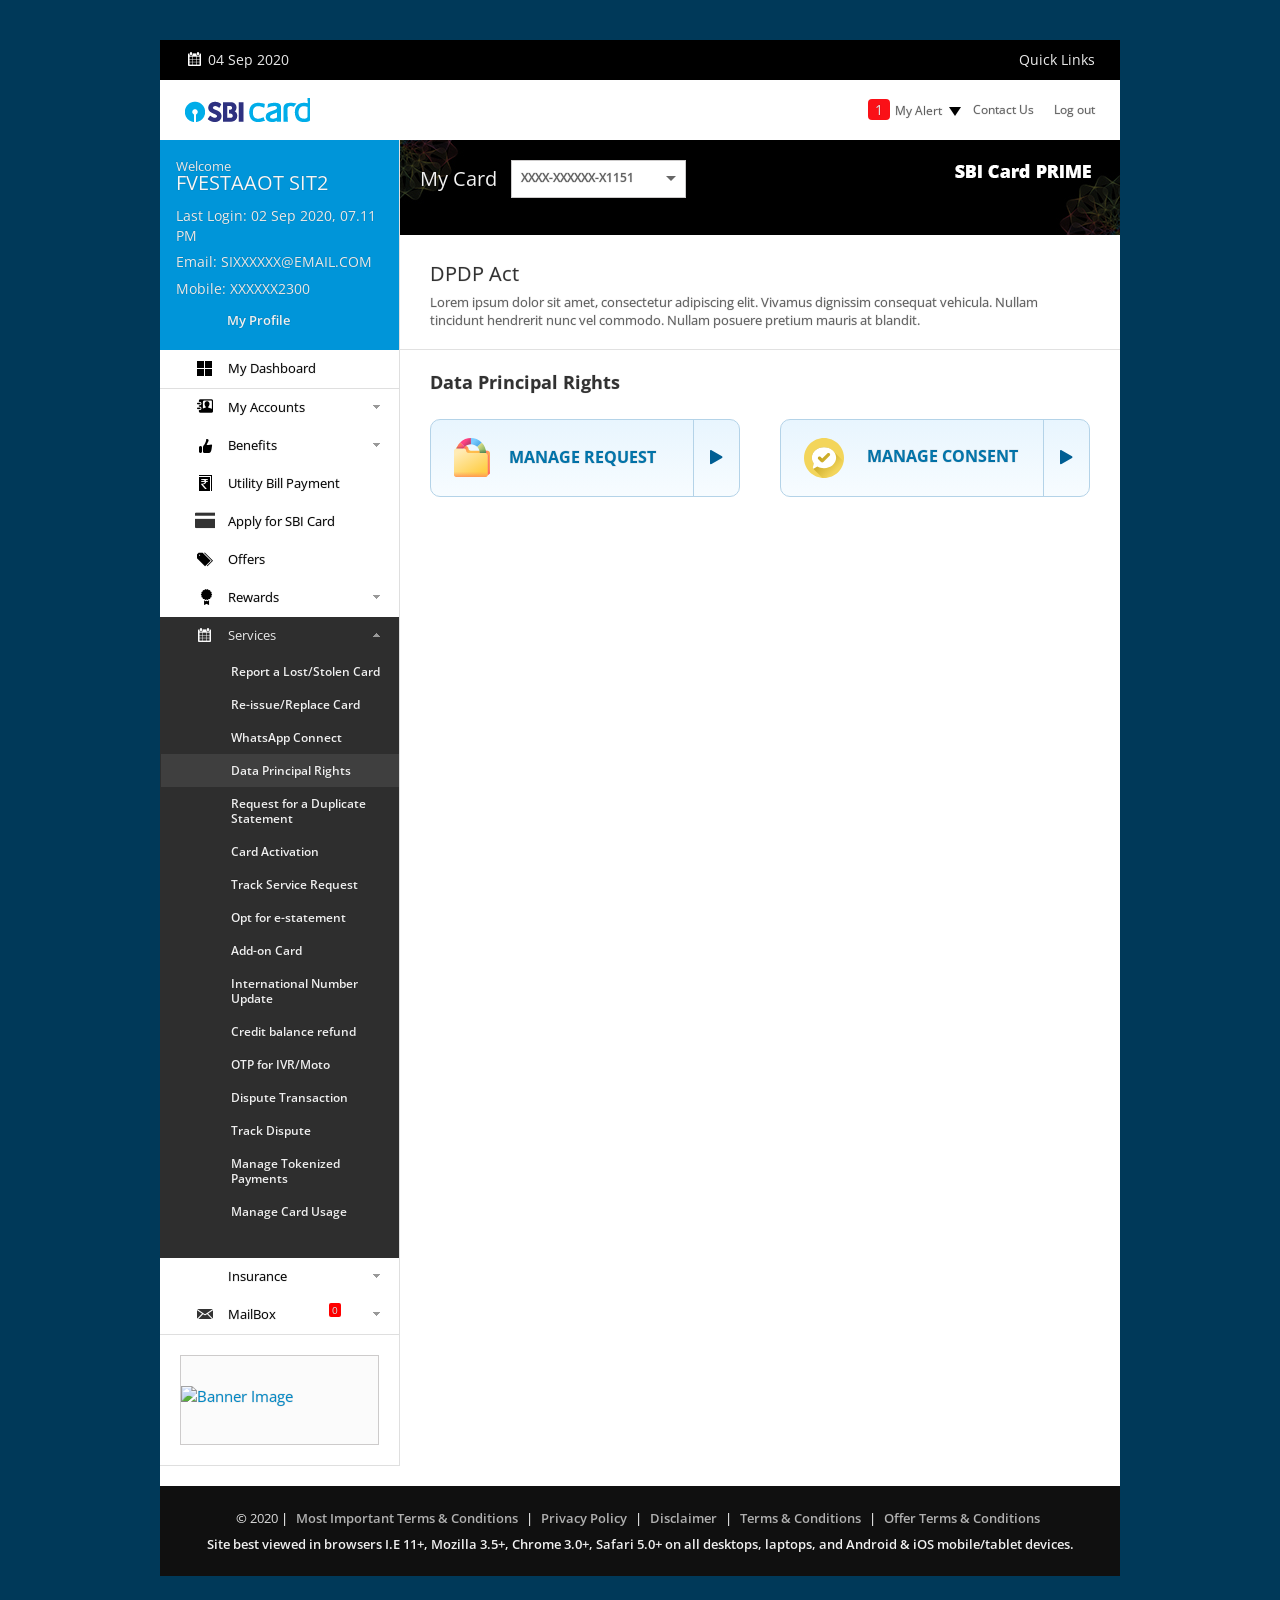
==== manage-consent/index.html @ cbcc5d82 "first commit" ====
<!doctype html>
<!--[if lt IE 7]>      <html class="no-js lt-ie9 lt-ie8 lt-ie7" lang=""> <![endif]-->
<!--[if IE 7]>         <html class="no-js lt-ie9 lt-ie8" lang=""> <![endif]-->
<!--[if IE 8]>         <html class="no-js lt-ie9" lang=""> <![endif]-->
<!--[if gt IE 8]><!-->
<html class="no-js" lang=""> <!--<![endif]-->

<head>
    <meta charset="utf-8">
    <meta http-equiv="X-UA-Compatible" content="IE=edge">

    <title>SBI Card</title>
    <meta name="description" content="">
    <meta name="viewport" content="width=device-width, initial-scale=1.0, maximum-scale=1.0, user-scalable=no">
    <meta name="format-detection" content="telephone=no">
    <script type="text/javascript"> var lang = "en";</script>

    <!-- Place favicon.ico and apple-touch-icon.png in the root directory -->
    <link rel="shortcut icon" href="/creditcards/favicon.png">
    <link
        href="https://fonts.googleapis.com/css?family=Open+Sans:400,300,300italic,400italic,600,600italic,700,700italic,800,800italic"
        rel="stylesheet" type="text/css">
    <link rel="stylesheet"
        href="https://cdn.jsdelivr.net/gh/Dogfalo/materialize@master/extras/noUiSlider/nouislider.css">
    <link rel="stylesheet" type="text/css" href="../css/styles.css?rel=b60e77b9f8">
    <link rel="stylesheet" type="text/css" href="../css/component.css">
    <link rel="stylesheet" type="text/css" href="../css/insta-card.css">
    <link rel="stylesheet" type="text/css" href="../css/scroll.css">
    <link rel="stylesheet" type="text/css" href="../css/sbi-min.css">
    <link rel="stylesheet" type="text/css" href="../css/main.css">

    <script type="text/javascript" src="../js/jquery-1.11.1.min.js"></script>

</head>

<body onunload="" class="overlay-opened">
    <!--[if lt IE 9]>
            <p class="browsehappy">You are using an <strong>outdated</strong> browser. Please <a href="http://browsehappy.com/">upgrade your browser</a> to improve your experience.</p>
        <![endif]-->
    <input type="hidden" class="b2b_omniture_role" value="USER">
    <div class="wrapper">
        <a href="#top" class="back-to-top hide"><span></span></a>
        <header class="main-header">
            <input type="hidden" value="" id="alertsctxPath">
            <div class="ribbon clearfix">
                <p class="today"><span class="icon date"></span>04 Sep 2020</p>
                <section class="quickLink-wrapper">
                    <a href="javascript:void(0);" class="nav-trigger" id="quickLink-nav">
                        Quick Links
                    </a>
                    <!-- Display all the item from database start-->
                    <ul id="ddList" class="contentHide">
                        <li>
                            <a id="profile-link-quick-link" onclick="setAnalyticsPost('My Profile');
                submitForm('/creditcards/app/myprofile/contact-details-page', true);" href="javascript:void(0);">
                                My Profile
                            </a>
                        </li>


                        <li><a href="javascript:void(0);" onclick="submitForm('/creditcards/app/billdesk/utility-billpay', true);
                                    setAnalyticsPost('Utility Bill Payment');">Utility Bill Payment</a></li>



                        <li><a href="javascript:void(0);" onclick="submitForm('/creditcards/app/requests/opt-for-estatement-page', true);
                                    setAnalyticsPost('Opt for e-statement');">Opt for e-statement</a></li>



                        <li><a href="javascript:void(0);" onclick="submitForm('/creditcards/app/requests/report-stolen-page/0', true);
                                    setAnalyticsPost('Report a Lost/Stolen Card');">Report a Lost/Stolen Card</a></li>


                    </ul>

                    <!-- Display all the item from database end-->
                </section>
            </div>
            <nav class="top-nav position-relative">
                <a href="javascript:void(0);" onclick="submitForm('/creditcards/app/dashboard', true);" class="logo">SBI
                    Card</a>
                <div class="mobile-user-info mobile-only">
                    <!-- <a href="#" class="user-menu"> -->
                    <a href="javascript:void(0);" class="user-menu">

                        <span class="greet">Welcome</span>
                        <div class="elips">FVESTAAOT SIT2</div>
                        <span class="icon arrow-down"></span>
                    </a>

                    <div class="userDetail">
                        <div>Last Login: 02 Sep 2020, 07.11 PM</div>
                        <div>Email: <span id="email-address">SIXXXXXX@EMAIL.COM</span></div>
                        <div>Mobile: <span id="mobile-number">XXXXXX2300</span></div>
                        <p class="contactLnk"><a href="javascript:void(0);"
                                onclick="submitForm('/creditcards/app/myprofile/contact-details-page', true);"
                                class="secondary">Update</a></p>
                    </div>
                </div>
                <ul class="menu retail-menu-list">
                    <li><a href="javascript:void(0);"></a></li>
                    <li class="alert-list-menu" style="visibility: visible; pointer-events: auto;"><a
                            href="javascript:void(0);"><span class="alert-unreadcount"
                                style="background: rgb(250, 16, 23);">1</span>My Alert</a><span
                            class="icon arrwImg"></span></li>

                    <li><a onclick="setAnalyticsPost('Contact Us');" href="/creditcards/app/dashboard/contact-us"
                            target="_blank">Contact Us</a></li>

                    <li>

                        <!--code for logout button-->

                        <div class="modal-overlay csat-modal-container" id="logout-content">
                            <section class="modal csat-modal-content" id="csat-feedback-popup"
                                style="margin-top: -267.5px;">
                                <div class="modal-wrap">
                                    <span id="csat-image" onclick="showFullbody();
                                                closeModalPopup($(this));
                                                sessionStorage.clear();
                                                logoutForm.submit();
                                                setAnalyticsPost('Log out');">X</span>
                                    <h2 class="modal-title">Customer Feedback</h2>
                                </div>
                                <section class="content">
                                    <p>Your opinion matters!</p>
                                    <p>Take a few minutes to fill out our survey to help us enhance your experience</p>
                                </section>
                                <div class="feed-buttons">
                                    <div class="take-feedback-content">
                                        <button id="start-button-content" class="custom-start-button">Start</button>
                                    </div>
                                    <div class="later-link">
                                        <a href="javascript:void(0);" data-dismiss="modal" id="Maybe-button-content"
                                            onclick="closeModalPopup($(this));
                                                    setAnalyticsPost('Log out');">Maybe Later</a>
                                    </div>
                                </div>

                            </section>
                        </div>

                        <!--Modal for feedback-->
                        <div class="modal-overlay csat-modal-container" id="open-modal-content">
                            <section class="modal csat-modal-content" style="margin-top: -267.5px;">
                                <div class="modal-wrap">
                                    <div class="modal-heading">
                                        <span class="logout-popup-x-csat" id="csat-image" onclick="closeModalPopup($(this));
                                                    setAnalyticsPost('Log out');
                                                  ">X</span>
                                        <h2 class="modal-title">Customer Feedback</h2>
                                    </div>
                                    <div id="feedback-star-content" class="feed-back-star-wrap">
                                        <div class="question-wrap">
                                            <div class="csat-star-content">
                                                <div id="first-question" class="question-eading">

                                                </div>



                                                <div>
                                                    <div class="rating-stars text-center">
                                                        <ul id="stars">
                                                            <li class="star" title="Poor" data-value="1">
                                                                <i class="fa fa-star fa-fw"></i>
                                                            </li>
                                                            <li class="star" title="Bad" data-value="2">
                                                                <i class="fa fa-star fa-fw"></i>
                                                            </li>
                                                            <li class="star" title="Average" data-value="3">
                                                                <i class="fa fa-star fa-fw"></i>
                                                            </li>
                                                            <li class="star" title="Good" data-value="4">
                                                                <i class="fa fa-star fa-fw"></i>
                                                            </li>
                                                            <li class="star" title="Excellent" data-value="5">
                                                                <i class="fa fa-star fa-fw"></i>
                                                            </li>
                                                        </ul>
                                                    </div>
                                                </div>
                                            </div>
                                            <div id="expanded-content" class="csat-expanded-content"
                                                style="display: none;">
                                                <div class="success-box">
                                                    <div class="clearfix-csat"></div>
                                                    <div class="text-message-csat"></div>
                                                    <div class="clearfix-csat"></div>
                                                </div>
                                                <div class="csat-star-content" id="ques1">
                                                    <div class="question-content last-inter">
                                                        <p>Sincere apologies for the bad experience. What should we work
                                                            upon to improve your
                                                            experience next time?</p>
                                                        <div class="question-content-buttons">
                                                            <button type="button">Options available</button>
                                                            <button type="button">Responsiveness of pages</button>
                                                            <button type="button">User friendliness</button>
                                                            <button id="otherButton-csat">Other</button>
                                                            <div id="other-option-section"></div>
                                                        </div>
                                                    </div>
                                                </div>
                                                <div class="submit-feedback rat-show">
                                                    <button id="modal-cancel-button" class="logout-popup-x-csat"
                                                        onclick="closeModalPopup($(this));
                                                                setAnalyticsPost('Log out');">Cancel</button>
                                                    <button id="modal-start-button" class="review-submit"
                                                        disabled="disabled">Submit</button>
                                                </div>
                                            </div>
                                        </div>
                                    </div>
                                </div>
                            </section>
                        </div>

                        <!--Code for thank you page-->
                        <div class="modal-overlay csat-modal-container" id="Thank-you-content">
                            <section class="modal csat-modal-content" id="csat-thankyou-modal"
                                style="margin-top: -267.5px;">

                                <span id="csat-image" onclick="closeModalPopup($(this));
                                          ">X</span>
                                <div class="modal-wrap">
                                    <figure class="cta-img">
                                        <img src="/creditcards/resources/img/tick.png" id="tick-image">
                                    </figure>
                                    <h2 class="modal-title">Thank you!</h2>
                                    <p class="thankyou-paragraph">Thank you for the feedback. We will act on the same to
                                        ensure better<br>
                                        customer experience going forward.
                                    </p>
                                </div>
                            </section>
                        </div>

                        <a href="javascript:void(0);" id="logoutButtonId" onclick="">Log out</a>
                        <form action="/creditcards/j_spring_security_logout" method="POST" name="logoutForm">
                            <input type="hidden" name="" value="">
                            <input type="hidden" name="synchronizerToken" value="TIR7v6eBuzNlK3PekSTOvLHjj2uxRcqibhmf">
                        </form>
                    </li>
                </ul>

                <div class="alert-list-container" id="alert-content" style="display: none;">
                    <div class="alert-list-wrap">
                        <div id="new-alert-block">
                            <h3>New</h3>
                            <div class="alert-container unreadClass" id="alert_1560492140332" iscritical="false"
                                alertsection="New" repeatcount="1" isreadflag="false" channel="website"
                                isctasisplay="undefined"
                                clickattr="'alert_1560492140332','You are eligible for a higher credit limit. Click on "
                                increase="" now"="" to="" your="" credit="" limit="" immediately.',,,1,true"=""
                                alert-displaytype="alert" alert-orgid="101"><span
                                    class="icon creditLimitIncrease"></span> <span class="alertImgContainer"></span>
                                <span class="alertTxtContainer"><span class="alert-tittle">Increase your Credit
                                        Limit</span> <span class="alert-desc"
                                        alert-data-desc="You are eligible for a higher credit limit. Click on "
                                        increase="" now"="" to="" your="" credit="" limit="" immediately."="">You are
                                        eligible for a higher credit limit. Click on "Increase Now" to increa...</span>
                                    <span class="alert-startDate">05 Feb, 2019</span></span>
                                <div class="alert-cta-block"> <a data-id="alert_1560492140332cta1"
                                        href="javascript:void(0);"
                                        class="btn-cta-1 button primary alertButton-clickToProceed"
                                        alertctatype="ACTION" channelname="website"
                                        onclick="submitForm('/creditcards/app/benefits/clip-page', true);
                                        setAnalyticsCTAClick('Increase Now', 'alert_1560492140332', '/creditcards/app/benefits/clip-page');">Increase Now</a> <a
                                        data-id="alert_1560492140332cta2" href="javascript:void(0);"
                                        class="button primary alertButton-clickToProceed alerts-later-cta"
                                        alertctatype="LATER" channelname="website"
                                        onclick="setAnalyticsCTAClick('Later', 'alert_1560492140332', );">Later</a>
                                </div>
                            </div>
                        </div>
                        <div id="earlier-alert-block">
                            <h3>Earlier</h3>
                        </div>
                    </div>
                    <div id="view-all-alert">
                        <h4>
                            <a href="javascript:void(0);" data-href="/creditcards/app/page/request/AnN/"
                                onclick="submitForm('/creditcards/app/page/request/AnN/', true);">
                                View All</a>
                        </h4>

                    </div>
                </div>
                <div class="dropdown-block">
                    <div class="dropdonw-card">
                        <div class="mb-20">
                            Last Login: 04 Nov 2022, 10.31 AM
                        </div>
                        <div class="d-card-title"><img src="../img/q-contact.svg" alt=""> Quick Contact</div>
                        <dic class="d-cnt">

                            <div>Email: KEXXXXXXXXX@GMAIL.COM</div>
                            <div class="d-flex justify-content-between mb-0">
                                <div>Mobile:</div>
                                <div>XXXXXX2578</div>
                                <a href="#">Update</a>
                            </div>
                        </dic>
                    </div>
                    <div class="dropdonw-card">
                        <div class="d-card-title"><img src="../img/address.svg" alt=""> Address</div>
                        <dic class="d-cnt">
                            <div class="d-flex justify-content-between mb-0">
                                <div class="fw-semibold">
                                    Personal Address
                                </div>
                                <div>
                                    <a href="javascript:void(0);" class="vpa">View/Update</a>
                                </div>
                            </div>
                            <div class="gray-text mb-20">(current communication address)</div>
                            <div class="d-flex justify-content-between mb-0">
                                <div class="fw-semibold">Official Address</div>
                                <div>
                                    <a href="javascript:void(0);" class="voa">View/Update</a>
                                </div>
                            </div>
                        </dic>
                    </div>
                </div>
            </nav>




            <input type="hidden" class="checkAANEligibilty" value="true">


            <div class="mobile-menu mobile-only">


                <ul class="primary-links">
                    <li id="dashboard" style="width: 32%;">
                        <a href="/creditcards/app/rewards/rewards-summary" class="nav-trigger">
                            <span class="icon dashboard"></span>

                        </a>
                        <a class="nav-trigger mobile-link-only">
                            Quick Contact
                        </a>
                    </li>


                    <li class="alert-list-menu" style="width: 32%; visibility: visible; pointer-events: auto;">
                        <a href="javascript:void(0);" class="myalert-mobile-link">

                            <em class="alert-unreadcount" style="background: rgb(250, 16, 23);">1</em>

                            <span class="icon notify"></span>
                            My Alert
                        </a>
                    </li>
                    <li style="width: 32%;">
                        <a href="javascript:void(0);" class="logout-link">
                            <span class="icon logout"></span>
                            Logout
                        </a>
                    </li>
                </ul>




                <nav class="navigation">
                    <div class="block">
                        <ul class="side-menu">
                            <input type="hidden" name="unreadMailCount" value="0">

                            <li class="active">


                                <a href="javascript:void(0);" data-href="/creditcards" target="" onclick="submitForm('/creditcards', false);
                                            setAnalyticsPost('My Accounts')">
                                    <span class="icon user"></span>
                                    My Accounts

                                    <span class="arrow"></span>
                                </a>




                                <ul class="child-node">


                                    <li data-val="Card Statements">
                                        <a href="javascript:void(0);"
                                            data-href="/creditcards/app/myaccount/card-statements-page" onclick="submitForm('/creditcards/app/myaccount/card-statements-page', true);
                                                    setAnalyticsPost('Card Statements')">Card Statements</a>
                                    </li>



                                    <li data-val="Unbilled Transactions">
                                        <a href="javascript:void(0);"
                                            data-href="/creditcards/app/myaccount/unbilled-txn-page" onclick="submitForm('/creditcards/app/myaccount/unbilled-txn-page', true);
                                                    setAnalyticsPost('Unbilled Transactions')">Unbilled
                                            Transactions</a>
                                    </li>



                                    <li data-val="Transaction History">
                                        <a href="javascript:void(0);"
                                            data-href="/creditcards/app/myaccount/transaction-history-page" onclick="submitForm('/creditcards/app/myaccount/transaction-history-page', true);
                                                    setAnalyticsPost('Transaction History')">Transaction History</a>
                                    </li>



                                    <li data-val="Payment History">
                                        <a href="javascript:void(0);"
                                            data-href="/creditcards/app/myaccount/payment-history-page" onclick="submitForm('/creditcards/app/myaccount/payment-history-page', true);
                                                    setAnalyticsPost('Payment History')">Payment History</a>
                                    </li>



                                    <li data-val="Add-on Card Details">
                                        <a href="javascript:void(0);"
                                            data-href="/creditcards/app/myaccount/addon-card_detail-page/0" onclick="submitForm('/creditcards/app/myaccount/addon-card_detail-page/0', true);
                                                    setAnalyticsPost('Add-on Card Details')">Add-on Card Details</a>
                                    </li>



                                    <li data-val="Spend Analyzer">
                                        <a href="javascript:void(0);"
                                            data-href="/creditcards/app/myaccount/spend-analyzer" onclick="submitForm('/creditcards/app/myaccount/spend-analyzer', true);
                                                    setAnalyticsPost('Spend Analyzer')">Spend Analyzer</a>
                                    </li>



                                    <li data-val="Manage PIN">
                                        <a href="javascript:void(0);"
                                            data-href="/creditcards/app/myaccount/manage-pin-page" onclick="submitForm('/creditcards/app/myaccount/manage-pin-page', true);
                                                    setAnalyticsPost('Manage PIN')">Manage PIN</a>
                                    </li>



                                    <li class="active">
                                        <a href="javascript:void(0);"
                                            data-href="/creditcards/app/requests/know-your-customer" onclick="submitForm('/creditcards/app/requests/know-your-customer', true);
                                                    setAnalyticsPost('Submit KYC Documents')">KYC Renewal</a>
                                    </li>


                                </ul>

                            </li>
                            <li>


                                <a href="javascript:void(0);" data-href="/creditcards" target="" onclick="submitForm('/creditcards', false);
                                            setAnalyticsPost('Benefits')">
                                    <span class="icon thumb"></span>
                                    Benefits

                                    <span class="arrow"></span>
                                </a>




                                <ul class="child-node">


                                    <li data-val="Balance Transfer on EMI">
                                        <a href="javascript:void(0);"
                                            data-href="/creditcards/app/benefits/balance-transfer-emi" onclick="submitForm('/creditcards/app/benefits/balance-transfer-emi', true);
                                                    setAnalyticsPost('Balance Transfer on EMI')">Balance Transfer on
                                            EMI</a>
                                    </li>



                                    <li data-val="Balance Transfer">
                                        <a href="javascript:void(0);"
                                            data-href="/creditcards/app/benefits/balance-transfer" onclick="submitForm('/creditcards/app/benefits/balance-transfer', true);
                                                    setAnalyticsPost('Balance Transfer')">Balance Transfer</a>
                                    </li>



                                    <li data-val="Encash">
                                        <a href="javascript:void(0);" data-href="/creditcards/app/benefits/encash"
                                            onclick="submitForm('/creditcards/app/benefits/encash', true);
                                                    setAnalyticsPost('Encash')">Encash</a>
                                    </li>



                                    <li data-val="Easy Money">
                                        <a href="javascript:void(0);"
                                            data-href="/creditcards/app/benefits/easy-money-draft" onclick="submitForm('/creditcards/app/benefits/easy-money-draft', true);
                                                    setAnalyticsPost('Easy Money')">Easy Money</a>
                                    </li>



                                    <li data-val="Flexipay">
                                        <a href="javascript:void(0);" data-href="/creditcards/app/benefits/flexipay"
                                            onclick="submitForm('/creditcards/app/benefits/flexipay', true);
                                                    setAnalyticsPost('Flexipay')">Flexipay</a>
                                    </li>



                                    <li data-val="Card Upgrade">
                                        <a href="javascript:void(0);" data-href="/creditcards/app/benefits/flip-page"
                                            onclick="submitForm('/creditcards/app/benefits/flip-page', true);
                                                    setAnalyticsPost('Card Upgrade')">Card Upgrade</a>
                                    </li>



                                    <li data-val="Credit Limit Increase">
                                        <a href="javascript:void(0);" data-href="/creditcards/app/benefits/clip-page"
                                            onclick="submitForm('/creditcards/app/benefits/clip-page', true);
                                                    setAnalyticsPost('Credit Limit Increase')">Credit Limit
                                            Increase</a>
                                    </li>



                                    <li data-val="Foreclosure">
                                        <a href="javascript:void(0);" data-href="/creditcards/app/benefits/foreclosure"
                                            onclick="submitForm('/creditcards/app/benefits/foreclosure', true);
                                                    setAnalyticsPost('Foreclosure')">Foreclosure</a>
                                    </li>



                                    <li data-val="Track Booked Offers">
                                        <a href="javascript:void(0);"
                                            data-href="/creditcards/app/benefits/track-booked-offers" onclick="submitForm('/creditcards/app/benefits/track-booked-offers', true);
                                                    setAnalyticsPost('Track Booked Offers')">Track Booked Offers</a>
                                    </li>




                                </ul>

                            </li>


                            <li>



                                <a href="javascript:void(0);" data-href="/creditcards/app/billdesk/utility-billpay"
                                    target="" onclick="submitForm('/creditcards/app/billdesk/utility-billpay', true);
                                            setAnalyticsPost('Utility Bill Payment')">
                                    <span class="icon bill"></span>
                                    Utility Bill Payment
                                </a>



                            </li>

                            <li><a href="#"><span class="icon star"></span>Multicarding<span class="arrow"></span></a>
                            </li>

                            <li><a href="javascript:void(0);" data-href="/creditcards/app/offers/summary" target=""
                                    onclick="submitForm('/creditcards/app/offers/summary', true);
                                        setAnalyticsPost('Offers')">
                                    <span class="icon cards"></span>
                                    Offers
                                </a>

                            </li>

                            <li>

                                <a href="javascript:void(0);" data-href="/creditcards" target="" onclick="submitForm('/creditcards', false);
                                            setAnalyticsPost('Rewards')">
                                    <span class="icon rewards"></span>
                                    Rewards

                                    <span class="arrow"></span>
                                </a>


                                <ul class="child-node">


                                    <li data-val="Reward Summary">
                                        <a href="javascript:void(0);"
                                            data-href="/creditcards/app/rewards/rewards-summary" onclick="submitForm('/creditcards/app/rewards/rewards-summary', true);
                                                    setAnalyticsPost('Reward Summary')">Reward Summary</a>
                                    </li>



                                    <li data-val="Redeem Rewards">
                                        <a href="javascript:void(0);" data-href="/creditcards/app/rewards/catalog"
                                            onclick="submitForm('/creditcards/app/rewards/catalog', true);
                                                    setAnalyticsPost('Redeem Rewards')">Redeem Rewards</a>
                                    </li>



                                    <li data-val="Redemption History">
                                        <a href="javascript:void(0);"
                                            data-href="/creditcards/app/rewards/redemption-history" onclick="submitForm('/creditcards/app/rewards/redemption-history', true);
                                                    setAnalyticsPost('Redemption History')">Redemption History</a>
                                    </li>


                                </ul>

                            </li>


                            <li> <a href="javascript:void(0);"><span class="icon card-app"></span> Services<span
                                        class="arrow"></span></a>

                                <ul class="child-node">

                                    <li> <a href="javascript:void(0);">Report a Lost/Stolen Card</a></li>
                                    <li> <a href="javascript:void(0);">Re-issue/Replace Card</a></li>
                                    <li> <a href="javascript:void(0);">WhatsApp Connect</a></li>
                                    <li> <a href="javascript:void(0);">Request for a Duplicate Statement</a></li>
                                    <li> <a href="javascript:void(0);">Card Activation</a></li>
                                    <li> <a href="javascript:void(0);">Track Service Request</a></li>
                                    <li> <a href="javascript:void(0);">Opt for e-statement</a></li>
                                    <li> <a href="javascript:void(0);">Add-on Card</a></li>
                                    <li> <a href="javascript:void(0);">International Number Update</a></li>
                                    <li> <a href="javascript:void(0);">Credit balance refund</a></li>
                                    <li> <a href="javascript:void(0);">OTP for IVR/Moto</a></li>
                                    <li> <a href="javascript:void(0);">Dispute Transaction</a></li>
                                    <li> <a href="javascript:void(0);">Track Dispute</a></li>
                                    <li> <a href="javascript:void(0);">Manage Tokenized Payments</a></li>
                                    <li> <a href="javascript:void(0);">Manage Card Usage</a></li>



                                </ul>

                            </li>

                            <li>


                                <a href="javascript:void(0);" data-href="/creditcards" target="" onclick="submitForm('/creditcards', false);
                                            setAnalyticsPost('Insurance ')">
                                    <span class="icon insuranceIcon"></span>
                                    Insurance

                                    <span class="arrow"></span>
                                </a>




                                <ul class="child-node">


                                    <li data-val="Card Protection">
                                        <a href="javascript:void(0);"
                                            data-href="/creditcards/app/insurance/products/category/card-protection"
                                            onclick="submitForm('/creditcards/app/insurance/products/category/card-protection', true);
                                                    setAnalyticsPost('Card Protection')">Card Protection</a>
                                    </li>



                                    <li data-val="Health Insurance">
                                        <a href="javascript:void(0);"
                                            data-href="/creditcards/app/insurance/products/category/health-insurance"
                                            onclick="submitForm('/creditcards/app/insurance/products/category/health-insurance', true);
                                                    setAnalyticsPost('Health Insurance')">Health Insurance</a>
                                    </li>



                                    <li data-val="Additional Health Cover">
                                        <a href="javascript:void(0);"
                                            data-href="/creditcards/app/insurance/products/category/additional-health-cover"
                                            onclick="submitForm('/creditcards/app/insurance/products/category/additional-health-cover', true);
                                                    setAnalyticsPost('Additional Health Cover')">Additional Health
                                            Cover</a>
                                    </li>



                                    <li data-val="Personal Accident Insurance">
                                        <a href="javascript:void(0);"
                                            data-href="/creditcards/app/insurance/products/category/personal-accident-insurance"
                                            onclick="submitForm('/creditcards/app/insurance/products/category/personal-accident-insurance', true);
                                                    setAnalyticsPost('Personal Accident Insurance')">Personal Accident
                                            Insurance</a>
                                    </li>



                                    <li data-val="Motor Insurance">
                                        <a href="javascript:void(0);"
                                            data-href="/creditcards/app/insurance/products/category/motor-insurance"
                                            onclick="submitForm('/creditcards/app/insurance/products/category/motor-insurance', true);
                                                    setAnalyticsPost('Motor Insurance')">Motor Insurance</a>
                                    </li>



                                    <li data-val="Life Insurance">
                                        <a href="javascript:void(0);"
                                            data-href="/creditcards/app/insurance/products/category/life-insurance"
                                            onclick="submitForm('/creditcards/app/insurance/products/category/life-insurance', true);
                                                    setAnalyticsPost('Life Insurance')">Life Insurance</a>
                                    </li>



                                    <li data-val="Other Plans">
                                        <a href="javascript:void(0);"
                                            data-href="/creditcards/app/insurance/products/category/other-plans"
                                            onclick="submitForm('/creditcards/app/insurance/products/category/other-plans', true);
                                                    setAnalyticsPost('Other Plans')">Other Plans</a>
                                    </li>


                                </ul>

                            </li>

                            <li>


                                <a href="javascript:void(0);" data-href="/creditcards" target="" onclick="submitForm('/creditcards', false);
                                            setAnalyticsPost('MailBox')">
                                    <span class="icon webform"></span>
                                    MailBox

                                    <span class="arrow"></span>
                                    <sup class="unReadClass">&nbsp;0</sup></a>




                                <ul class="child-node">


                                    <li data-val="Compose">
                                        <a href="javascript:void(0);"
                                            data-href="/creditcards/app/webform/webform-interaction" onclick="submitForm('/creditcards/app/webform/webform-interaction', true);
                                                    setAnalyticsPost('Compose')">Compose</a>
                                    </li>



                                    <li data-val="My Interactions">
                                        <a href="javascript:void(0);"
                                            data-href="/creditcards/app/webform/webform-interaction-inbox" onclick="submitForm('/creditcards/app/webform/webform-interaction-inbox', true);
                                                    setAnalyticsPost('My Interactions')">My Interactions</a>
                                    </li>


                                </ul>

                            </li>

                        </ul>
                    </div>
                </nav>
            </div>


            <!--code for logout button-->

            <div class="modal-overlay csat-modal-container" id="logout-content-popup">
                <section class="modal csat-modal-content" id="csat-feedback-popup" style="margin-top: -267.5px;">
                    <div class="modal-wrap">
                        <span class="logout-popup-x-csat" id="csat-image" onclick="closeModalPopup($(this));
                                    setAnalyticsPost('Log out');">X</span>
                        <h2 class="modal-title">Customer Feedback</h2>
                    </div>
                    <section class="content">
                        <p>Your opinion matters!</p>
                        <p>Take a few minutes to fill out our survey to help us enhance your experience</p>
                    </section>
                    <div class="feed-buttons">
                        <div class="take-feedback-content">
                            <button id="start-button-content" class="custom-start-button"
                                onclick="closeModalPopup($(this));">Start</button>
                        </div>
                        <div class="later-link">
                            <a href="javascript:void(0);" data-dismiss="modal" class="logout-popup-x-csat"
                                onclick="setAnalyticsPost('Log out');">Maybe Later</a>
                        </div>
                    </div>

                </section>
            </div>

            <!--Modal for feedback-->
            <div class="modal-overlay csat-modal-container" id="open-modal-content-popup">
                <section class="modal csat-modal-content" style="margin-top: -267.5px;">
                    <div class="modal-wrap">
                        <div class="modal-heading">
                            <span class="logout-popup-x-csat" id="csat-image" onclick="closeModalPopup($(this));
                                        setAnalyticsPost('Log out');
                                      ">X</span>
                            <h2 class="modal-title">Customer Feedback</h2>
                        </div>
                        <div id="feedback-star-content" class="feed-back-star-wrap">
                            <div class="question-wrap">
                                <div class="csat-star-content">
                                    <div id="first-question-mobile" class="question-eading">

                                    </div>



                                    <div>
                                        <div class="rating-stars text-center">
                                            <ul id="stars">
                                                <li class="star" title="Poor" data-value="1">
                                                    <i class="fa fa-star fa-fw"></i>
                                                </li>
                                                <li class="star" title="Bad" data-value="2">
                                                    <i class="fa fa-star fa-fw"></i>
                                                </li>
                                                <li class="star" title="Average" data-value="3">
                                                    <i class="fa fa-star fa-fw"></i>
                                                </li>
                                                <li class="star" title="Good" data-value="4">
                                                    <i class="fa fa-star fa-fw"></i>
                                                </li>
                                                <li class="star" title="Excellent" data-value="5">
                                                    <i class="fa fa-star fa-fw"></i>
                                                </li>
                                            </ul>
                                        </div>
                                    </div>
                                </div>
                                <div id="expanded-content" class="csat-expanded-content" style="display: none;">
                                    <div class="success-box">
                                        <div class="clearfix-csat"></div>
                                        <div class="text-message-csat"></div>
                                        <div class="clearfix-csat"></div>
                                    </div>
                                    <div class="csat-star-content" id="ques1">
                                        <div class="question-content last-inter">
                                            <p>Sincere apologies for the bad experience. What should we work upon to
                                                improve your
                                                experience next time?</p>
                                            <div class="question-content-buttons">
                                                <button type="button">Options available</button>
                                                <button type="button">Responsiveness of pages</button>
                                                <button type="button">User friendliness</button>
                                                <button id="otherButton-csat">Other</button>
                                                <div id="other-option-section"></div>
                                            </div>
                                        </div>
                                    </div>
                                    <div class="submit-feedback rat-show">
                                        <button id="modal-cancel-button" class="logout-popup-x-csat"
                                            onclick="setAnalyticsPost('Log out');">Cancel</button>
                                        <button id="modal-start-button" class="review-submit"
                                            disabled="disabled">Submit</button>
                                    </div>
                                </div>
                            </div>
                        </div>
                    </div>
                </section>
            </div>

            <!--Code for thank you page-->
            <div class="modal-overlay csat-modal-container" id="Thank-you-content-mobilepopup">
                <section class="modal csat-modal-content" id="csat-thankyou-modal" style="margin-top: -267.5px;">
                    <span class="logout-popup-x-csat" id="csat-image" onclick="closeModalPopup($(this));">X</span>
                    <div class="modal-wrap">
                        <figure class="cta-img">
                            <img src="/creditcards/resources/img/tick.png" id="tick-image">
                        </figure>
                        <h2 class="modal-title">Thank you!</h2>
                        <p class="thankyou-paragraph">Thank you for the feedback. We will act on the same to ensure
                            better<br>
                            customer experience going forward.
                        </p>
                    </div>
                </section>
            </div>


            <!--#include virtual="mobile-menu.shtml" -->

            <!-- SESSION TIMOUT -->



            <input type="hidden" id="idleTimeLimit" value="20">
            <input type="hidden" id="dialogDisplayLimit" value="10">
            <input type="hidden" id="dialogTitle" value="Session Expiration">
            <input type="hidden" id="dialogText"
                value="Because you have been inactive, your session is about to expire.">
            <input type="hidden" id="dialogClass" value="session-timeOut">
            <input type="hidden" id="sessionDialog" value="session-dialog">
            <input type="hidden" id="redirectUrl" value="/creditcards/app/user/login/error/invalidSession">
            <input type="hidden" id="timeRemaining" value="Time remaining:">
            <input type="hidden" id="stayLoggedIn" value="Stay Logged In">
            <input type="hidden" id="logOutNow" value="Log Out Now">
            <input type="hidden" id="alive_url" value="/creditcards/app/user/keepalive">
            <input type="hidden" id="logout_url" value="/creditcards/j_spring_security_logout">
            <input type="hidden" id="loggedout_url" value="/creditcards/app/user/loggedout">
            <input type="hidden" id="b2b_role_id" value="USER">
            <input type="hidden" id="alert_dropdown_limit" value="5">
            <input type="hidden" id="alert_retry_count" value="3">
            <input type="hidden" id="getAlertDataFlag" value="Y">
            <input type="hidden" id="isEligibleAlerts" class="checkAANEligibilty" value="true">




        </header>

        <!-- Disclaimer -->
        <div class="modal-overlay disclaimer-popup" id="disclaimer">
            <section class="modal">
                <div class="modal-wrap">
                    <header>


                        <img src="/creditcards/resources/img/logo.png">



                        <h2 class="modal-title">Disclaimer</h2>
                    </header>
                    <section class="content">
                        <p>You are being re-directed to a third party site. Please acknowledge the disclaimer before
                            proceeding further.</p>
                        <p>You are about to access a site, the accuracy or completeness of the materials or the
                            reliability of any advice, opinion, statement or other information displayed or distributed
                            through it, is not warranted by SBICPSL and shall be solely be construed to be set forth by
                            the third party.</p>
                        <p>You will access this site solely for the payment of your bills and you acknowledge that any
                            reliance on any opinion, advice, statement, memorandum, or information available on the site
                            shall be at your sole risk and consequences. </p>
                        <p>SBICPSL and its affiliates, subsidiaries, employees, officers, directors and agents,
                            expressly disclaim any liability for any deficiency in the services of the service provider
                            whose site you are about to access. Neither SBICPSL nor any of its affiliates nor their
                            directors, officers and employees will be liable to or have any responsibility of any kind
                            for any loss that you incur in the event of any deficiency in the services of the service
                            provider, failure or disruption of the site of the service provider, or resulting from the
                            act or omission of any other party involved in making this site or the data contained
                            therein available to you, or from any other cause relating to your access to, inability to
                            access, or use of the site or these materials in accordance thereto SBICSPL and all its
                            related parties described hereinabove stand indemnified from all proceedings or matters
                            arising thereto.</p>
                    </section>
                    <div class="modal-content clearfix" id="billPayProceedBtns">

                        <div class="button-wrap" id="appendPayNowForm"></div>

                    </div>
                </div>
            </section>
        </div>

        <!-- refer a friend start  -->
        <!-- popup open -->
        <div class="modal-overlay referAfriend-overlay" id="referFriend-popup">
            <section class="modal">
                <div class="close">X</div>
                <div class="modal-wrap">
                    <div class="refer-page">



                        <script>
                            var referData = {
                                "NameParam": 'Name',
                                "NameParamToolTip": 'Enter the name of the person you wish to refer. Please enter only alphabets. You cannot enter numbers or special characters in this field.',
                                "MobileParam": 'Mobile Number',
                                "MobileParamToolTip": 'Enter the 10-digit mobile number of the person you wish to refer. You cannot enter special characters in this field.',
                                "EmailParam": 'Email',
                                "EmailParamToolTip": 'Enter the email ID of the person, you wish to refer.',
                                "CityParam": 'City',
                                "cityNames": ''
                            }
                        </script>
                        <section class="refer">
                            <section class="main-wrap">
                                <h2>Refer your friends &amp; get upto <em class="WebRupee">Rs.</em>500 Cashback per
                                    referral</h2>
                                <span>You can refer up to 5 friends to SBI Card at one go.</span>
                            </section>
                            <section class="main-wrap">

                                <div class="button-wrap">
                                    <input type="button" class="button primary" id="add-row" value="Add Row">

                                </div>
                            </section>
                            <section class="main-wrap">
                                <div class="mandatory-fld-msg">All fields are mandatory unless otherwise mentioned.
                                </div>
                                <form action="#" data-href="/creditcards/app/refer/submit-refer-page" id="refer-from"
                                    name="refer-from" method="POST" novalidate="novalidate">
                                    <div class="row-container">
                                        <ul class="form-field-list ">
                                            <li>
                                                <div class="field-wrap"><label class="refer-lable"
                                                        for="name">Name</label><input type="text" name="name-1"
                                                        onkeypress="return referAFriendValidator(event);" maxlength="50"
                                                        class="name" id="name-1" aria-required="true">
                                                    <article class="tooltip-hr tooltip-card">
                                                        <p>Enter the name of the person you wish to refer. Please enter
                                                            only alphabets. You cannot enter numbers or special
                                                            characters in this field.</p>
                                                    </article>
                                                </div>
                                            </li>
                                            <li>
                                                <div class="field-wrap"><label class="refer-lable" for="mobile">Mobile
                                                        Number</label><input type="text" name="mobile-1"
                                                        class="mobile only-numeric" id="mobile-1" value=""
                                                        maxlength="10" aria-required="true">
                                                    <article class="tooltip-hr tooltip-card">
                                                        <p>Enter the 10-digit mobile number of the person you wish to
                                                            refer. You cannot enter special characters in this field.
                                                        </p>
                                                    </article>
                                                </div>
                                            </li>
                                            <li>
                                                <div class="field-wrap"><label class="refer-lable"
                                                        for="mailAdd">Email</label><input type="text" name="email-1"
                                                        maxlength="50" onkeypress="return emailValidator(event);"
                                                        class="emailAdd" id="email-1" aria-required="true">
                                                    <article class="tooltip-hr tooltip-card">
                                                        <p>Enter the email ID of the person, you wish to refer.</p>
                                                    </article>
                                                </div>
                                            </li>
                                            <li>
                                                <div class="field-wrap"><label class="refer-lable"
                                                        for="city">City</label>
                                                    <div class="fancy-select-wrap">
                                                        <div class="fancy-select"><select class="fancy city fancified"
                                                                name="city-1" id="city-1" autocomplete="off"
                                                                aria-required="true"
                                                                style="width: 1px; height: 1px; display: block; position: absolute; top: 0px; left: 0px; opacity: 0;">
                                                                <option value="">Select City</option>
                                                                <option value="Agra">Agra</option>
                                                                <option value="Ahmedabad">Ahmedabad</option>
                                                                <option value="Amrawati">Amrawati</option>
                                                                <option value="Aurangabad">Aurangabad</option>
                                                                <option value="Bangalore">Bangalore</option>
                                                                <option value="Baroda">Baroda</option>
                                                                <option value="Bhillai">Bhillai</option>
                                                                <option value="Bhopal">Bhopal</option>
                                                                <option value="Bhubaneshwar">Bhubaneshwar</option>
                                                                <option value="Bokaro">Bokaro</option>
                                                                <option value="Chandigarh">Chandigarh</option>
                                                                <option value="Chennai">Chennai</option>
                                                                <option value="Cochin">Cochin</option>
                                                                <option value="Coimbatore">Coimbatore</option>
                                                                <option value="Cuttack">Cuttack</option>
                                                                <option value="Dehradun">Dehradun</option>
                                                                <option value="Delhi-NCR">Delhi-NCR</option>
                                                                <option value="Dhanbad">Dhanbad</option>
                                                                <option value="Goa">Goa</option>
                                                                <option value="Guwahati">Guwahati</option>
                                                                <option value="Hyderabad">Hyderabad</option>
                                                                <option value="Indore">Indore</option>
                                                                <option value="Jabalpur">Jabalpur</option>
                                                                <option value="Jaipur">Jaipur</option>
                                                                <option value="Jalandhar">Jalandhar</option>
                                                                <option value="Jamshedpur">Jamshedpur</option>
                                                                <option value="Kakinada">Kakinada</option>
                                                                <option value="Kanpur">Kanpur</option>
                                                                <option value="Kolhapur">Kolhapur</option>
                                                                <option value="Kolkata">Kolkata</option>
                                                                <option value="Lucknow">Lucknow</option>
                                                                <option value="Ludhiana">Ludhiana</option>
                                                                <option value="Madurai">Madurai</option>
                                                                <option value="Mangalore">Mangalore</option>
                                                                <option value="Mumbai">Mumbai</option>
                                                                <option value="Mysore">Mysore</option>
                                                                <option value="Nagpur">Nagpur</option>
                                                                <option value="Nasik">Nasik</option>
                                                                <option value="Nellore">Nellore</option>
                                                                <option value="Patiala">Patiala</option>
                                                                <option value="Patna">Patna</option>
                                                                <option value="Pondicherry">Pondicherry</option>
                                                                <option value="Pune">Pune</option>
                                                                <option value="Raipur">Raipur</option>
                                                                <option value="Rajamundhry">Rajamundhry</option>
                                                                <option value="Ranchi">Ranchi</option>
                                                                <option value="Rourkela">Rourkela</option>
                                                                <option value="Shimla">Shimla</option>
                                                                <option value="Surat">Surat</option>
                                                                <option value="Tirupati">Tirupati</option>
                                                                <option value="Trichy">Trichy</option>
                                                                <option value="Trivandrum">Trivandrum</option>
                                                                <option value="Updaipur">Updaipur</option>
                                                                <option value="Vijayawada">Vijayawada</option>
                                                                <option value="Vizag">Vizag</option>
                                                            </select>
                                                            <div class="trigger">Select City</div>
                                                            <ul class="options">
                                                                <li data-id="undefined" data-raw-value="Agra">Agra</li>
                                                                <li data-id="undefined" data-raw-value="Ahmedabad">
                                                                    Ahmedabad</li>
                                                                <li data-id="undefined" data-raw-value="Amrawati">
                                                                    Amrawati</li>
                                                                <li data-id="undefined" data-raw-value="Aurangabad">
                                                                    Aurangabad</li>
                                                                <li data-id="undefined" data-raw-value="Bangalore">
                                                                    Bangalore</li>
                                                                <li data-id="undefined" data-raw-value="Baroda">Baroda
                                                                </li>
                                                                <li data-id="undefined" data-raw-value="Bhillai">Bhillai
                                                                </li>
                                                                <li data-id="undefined" data-raw-value="Bhopal">Bhopal
                                                                </li>
                                                                <li data-id="undefined" data-raw-value="Bhubaneshwar">
                                                                    Bhubaneshwar</li>
                                                                <li data-id="undefined" data-raw-value="Bokaro">Bokaro
                                                                </li>
                                                                <li data-id="undefined" data-raw-value="Chandigarh">
                                                                    Chandigarh</li>
                                                                <li data-id="undefined" data-raw-value="Chennai">Chennai
                                                                </li>
                                                                <li data-id="undefined" data-raw-value="Cochin">Cochin
                                                                </li>
                                                                <li data-id="undefined" data-raw-value="Coimbatore">
                                                                    Coimbatore</li>
                                                                <li data-id="undefined" data-raw-value="Cuttack">Cuttack
                                                                </li>
                                                                <li data-id="undefined" data-raw-value="Dehradun">
                                                                    Dehradun</li>
                                                                <li data-id="undefined" data-raw-value="Delhi-NCR">
                                                                    Delhi-NCR</li>
                                                                <li data-id="undefined" data-raw-value="Dhanbad">Dhanbad
                                                                </li>
                                                                <li data-id="undefined" data-raw-value="Goa">Goa</li>
                                                                <li data-id="undefined" data-raw-value="Guwahati">
                                                                    Guwahati</li>
                                                                <li data-id="undefined" data-raw-value="Hyderabad">
                                                                    Hyderabad</li>
                                                                <li data-id="undefined" data-raw-value="Indore">Indore
                                                                </li>
                                                                <li data-id="undefined" data-raw-value="Jabalpur">
                                                                    Jabalpur</li>
                                                                <li data-id="undefined" data-raw-value="Jaipur">Jaipur
                                                                </li>
                                                                <li data-id="undefined" data-raw-value="Jalandhar">
                                                                    Jalandhar</li>
                                                                <li data-id="undefined" data-raw-value="Jamshedpur">
                                                                    Jamshedpur</li>
                                                                <li data-id="undefined" data-raw-value="Kakinada">
                                                                    Kakinada</li>
                                                                <li data-id="undefined" data-raw-value="Kanpur">Kanpur
                                                                </li>
                                                                <li data-id="undefined" data-raw-value="Kolhapur">
                                                                    Kolhapur</li>
                                                                <li data-id="undefined" data-raw-value="Kolkata">Kolkata
                                                                </li>
                                                                <li data-id="undefined" data-raw-value="Lucknow">Lucknow
                                                                </li>
                                                                <li data-id="undefined" data-raw-value="Ludhiana">
                                                                    Ludhiana</li>
                                                                <li data-id="undefined" data-raw-value="Madurai">Madurai
                                                                </li>
                                                                <li data-id="undefined" data-raw-value="Mangalore">
                                                                    Mangalore</li>
                                                                <li data-id="undefined" data-raw-value="Mumbai">Mumbai
                                                                </li>
                                                                <li data-id="undefined" data-raw-value="Mysore">Mysore
                                                                </li>
                                                                <li data-id="undefined" data-raw-value="Nagpur">Nagpur
                                                                </li>
                                                                <li data-id="undefined" data-raw-value="Nasik">Nasik
                                                                </li>
                                                                <li data-id="undefined" data-raw-value="Nellore">Nellore
                                                                </li>
                                                                <li data-id="undefined" data-raw-value="Patiala">Patiala
                                                                </li>
                                                                <li data-id="undefined" data-raw-value="Patna">Patna
                                                                </li>
                                                                <li data-id="undefined" data-raw-value="Pondicherry">
                                                                    Pondicherry</li>
                                                                <li data-id="undefined" data-raw-value="Pune">Pune</li>
                                                                <li data-id="undefined" data-raw-value="Raipur">Raipur
                                                                </li>
                                                                <li data-id="undefined" data-raw-value="Rajamundhry">
                                                                    Rajamundhry</li>
                                                                <li data-id="undefined" data-raw-value="Ranchi">Ranchi
                                                                </li>
                                                                <li data-id="undefined" data-raw-value="Rourkela">
                                                                    Rourkela</li>
                                                                <li data-id="undefined" data-raw-value="Shimla">Shimla
                                                                </li>
                                                                <li data-id="undefined" data-raw-value="Surat">Surat
                                                                </li>
                                                                <li data-id="undefined" data-raw-value="Tirupati">
                                                                    Tirupati</li>
                                                                <li data-id="undefined" data-raw-value="Trichy">Trichy
                                                                </li>
                                                                <li data-id="undefined" data-raw-value="Trivandrum">
                                                                    Trivandrum</li>
                                                                <li data-id="undefined" data-raw-value="Updaipur">
                                                                    Updaipur</li>
                                                                <li data-id="undefined" data-raw-value="Vijayawada">
                                                                    Vijayawada</li>
                                                                <li data-id="undefined" data-raw-value="Vizag">Vizag
                                                                </li>
                                                            </ul>
                                                        </div>
                                                    </div>
                                                </div>
                                            </li>
                                        </ul>
                                    </div>
                                    <div class="button-wrap">
                                        <input type="submit" class="button primary" id="add-row-submit" value="Submit"
                                            onclick="setAnalyticsPost('Submit');">
                                    </div>
                                </form>
                            </section>
                        </section>

                    </div>
                    <div class="refer-success-page">



                        <section class="refer">
                            <header class="main-wrap">
                                <h2>Refer your friends &amp; get upto <em class="WebRupee">Rs.</em>500 Cashback per
                                    referral</h2>
                            </header>

                            <article class="notification confirmation">
                                <p>Hi FVESTAAOT SIT2, Thank you for referring <span class="friendNames"></span>. We have
                                    also sent you an email and SMS about your referral. We will contact your friend(s)
                                    shortly.</p>
                                <p>The Reward points equivalent to the cashback (upto <em class="WebRupee">Rs.</em> 500)
                                    would be credited to your account within 45 days of card issuance to the referred
                                    cardholder. For further details, please refer to <a
                                        href="https://www.sbicard.com/en/tnc.page#terms#rewards" target="_blank">Reward
                                        Terms and Conditions</a>.</p>
                            </article>
                            <div class="success-ok-btn">
                                <a href="javascript:void(0);" class="button primary" id="btn-ok">Ok</a>
                            </div>

                        </section>


                    </div>
                </div>
            </section>
        </div>
        <!-- popup close -->
        <!-- refer a friend end  -->

        <div id="dynaform"></div>




        <!--#include virtual="components/dashboard-header.shtml" -->







        <div class="content clearfix">









            <div class="sidebar">
                <article class="user-info">
                    <div class="content-wrap">
                        <h3>
                            <!-- span>Welcome</span-->
                            <span>Welcome</span> FVESTAAOT SIT2
                        </h3>

                        <p>
                        </p>
                        <div>Last Login: 02 Sep 2020, 07.11 PM</div>
                        <div>Email: <span id="email-address">SIXXXXXX@EMAIL.COM</span></div>
                        <div>Mobile: <span id="mobile-number">XXXXXX2300</span></div>
                        <p></p>
                        <a href="javascript:void(0);" class="profile-link" onclick="submitForm('/creditcards/app/myprofile/contact-details-page', true);
                                    setAnalyticsPost('My Profile')"><span
                                class="icon profile my-profile-icon"></span>My Profile</a>
                    </div>
                </article>
                <div class="block">
                    <ul class="tab-menu">
                        <li>
                            <a href="javascript:void(0);" onclick="submitForm('/creditcards/app/dashboard', true);
                                        setAnalyticsPost('My Dashboard')">
                                <span class="icon dashboard"></span>
                                My Dashboard
                            </a>
                        </li>


                    </ul>
                    <ul class="side-menu">

                        <input type="hidden" name="unreadMailCount" value="0">

                        <li>


                            <a href="javascript:void(0);" data-href="/creditcards" target="" onclick="submitForm('/creditcards', false);
                                        setAnalyticsPost('My Accounts')">
                                <span class="icon user"></span>
                                My Accounts

                                <span class="arrow"></span>
                            </a>




                            <ul class="child-node">


                                <li data-val="Card Statements">
                                    <a href="javascript:void(0);"
                                        data-href="/creditcards/app/myaccount/card-statements-page" onclick="submitForm('/creditcards/app/myaccount/card-statements-page', true);
                                                setAnalyticsPost('Card Statements')">Card Statements</a>
                                </li>



                                <li data-val="Unbilled Transactions">
                                    <a href="javascript:void(0);"
                                        data-href="/creditcards/app/myaccount/unbilled-txn-page" onclick="submitForm('/creditcards/app/myaccount/unbilled-txn-page', true);
                                                setAnalyticsPost('Unbilled Transactions')">Unbilled Transactions</a>
                                </li>



                                <li data-val="Transaction History">
                                    <a href="javascript:void(0);"
                                        data-href="/creditcards/app/myaccount/transaction-history-page" onclick="submitForm('/creditcards/app/myaccount/transaction-history-page', true);
                                                setAnalyticsPost('Transaction History')">Transaction History</a>
                                </li>



                                <li data-val="Payment History">
                                    <a href="javascript:void(0);"
                                        data-href="/creditcards/app/myaccount/payment-history-page" onclick="submitForm('/creditcards/app/myaccount/payment-history-page', true);
                                                setAnalyticsPost('Payment History')">Payment History</a>
                                </li>



                                <li data-val="Add-on Card Details">
                                    <a href="javascript:void(0);"
                                        data-href="/creditcards/app/myaccount/addon-card_detail-page/0" onclick="submitForm('/creditcards/app/myaccount/addon-card_detail-page/0', true);
                                                setAnalyticsPost('Add-on Card Details')">Add-on Card Details</a>
                                </li>



                                <li data-val="Spend Analyzer">
                                    <a href="javascript:void(0);" data-href="/creditcards/app/myaccount/spend-analyzer"
                                        onclick="submitForm('/creditcards/app/myaccount/spend-analyzer', true);
                                                setAnalyticsPost('Spend Analyzer')">Spend Analyzer</a>
                                </li>



                                <li data-val="Manage PIN">
                                    <a href="javascript:void(0);" data-href="/creditcards/app/myaccount/manage-pin-page"
                                        onclick="submitForm('/creditcards/app/myaccount/manage-pin-page', true);
                                                setAnalyticsPost('Manage PIN')">Manage PIN</a>
                                </li>



                                <li data-val="Submit KYC Documents">
                                    <a href="javascript:void(0);"
                                        data-href="/creditcards/app/requests/know-your-customer" onclick="submitForm('/creditcards/app/requests/know-your-customer', true);
                                                setAnalyticsPost('Submit KYC Documents')">KYC Renewal
                                                <!-- <sup class="lhsMenu-highlighter">Due</sup> -->
                                            </a>
                                </li>


                            </ul>

                        </li>

                        <li>


                            <a href="javascript:void(0);" data-href="/creditcards" target="" onclick="submitForm('/creditcards', false);
                                        setAnalyticsPost('Benefits')">
                                <span class="icon thumb"></span>
                                Benefits

                                <span class="arrow"></span>
                            </a>




                            <ul class="child-node">


                                <li data-val="Balance Transfer on EMI">
                                    <a href="javascript:void(0);"
                                        data-href="/creditcards/app/benefits/balance-transfer-emi" onclick="submitForm('/creditcards/app/benefits/balance-transfer-emi', true);
                                                setAnalyticsPost('Balance Transfer on EMI')">Balance Transfer on
                                        EMI</a>
                                </li>



                                <li data-val="Balance Transfer">
                                    <a href="javascript:void(0);" data-href="/creditcards/app/benefits/balance-transfer"
                                        onclick="submitForm('/creditcards/app/benefits/balance-transfer', true);
                                                setAnalyticsPost('Balance Transfer')">Balance Transfer</a>
                                </li>



                                <li data-val="Encash">
                                    <a href="javascript:void(0);" data-href="/creditcards/app/benefits/encash" onclick="submitForm('/creditcards/app/benefits/encash', true);
                                                setAnalyticsPost('Encash')">Encash</a>
                                </li>



                                <li class="active" data-val="Easy Money">
                                    <a href="javascript:void(0);" data-href="/creditcards/app/benefits/easy-money-draft"
                                        onclick="submitForm('/creditcards/app/benefits/easy-money-draft', true);
                                                setAnalyticsPost('Easy Money')">Easy Money</a>
                                </li>



                                <li data-val="Flexipay">
                                    <a href="javascript:void(0);" data-href="/creditcards/app/benefits/flexipay"
                                        onclick="submitForm('/creditcards/app/benefits/flexipay', true);
                                                setAnalyticsPost('Flexipay')">Flexipay</a>
                                </li>



                                <li data-val="Card Upgrade">
                                    <a href="javascript:void(0);" data-href="/creditcards/app/benefits/flip-page"
                                        onclick="submitForm('/creditcards/app/benefits/flip-page', true);
                                                setAnalyticsPost('Card Upgrade')">Card Upgrade</a>
                                </li>



                                <li data-val="Credit Limit Increase">
                                    <a href="javascript:void(0);" data-href="/creditcards/app/benefits/clip-page"
                                        onclick="submitForm('/creditcards/app/benefits/clip-page', true);
                                                setAnalyticsPost('Credit Limit Increase')">Credit Limit Increase</a>
                                </li>



                                <li data-val="Foreclosure">
                                    <a href="javascript:void(0);" data-href="/creditcards/app/benefits/foreclosure"
                                        onclick="submitForm('/creditcards/app/benefits/foreclosure', true);
                                                setAnalyticsPost('Foreclosure')">Foreclosure</a>
                                </li>



                                <li data-val="Track Booked Offers">
                                    <a href="javascript:void(0);"
                                        data-href="/creditcards/app/benefits/track-booked-offers" onclick="submitForm('/creditcards/app/benefits/track-booked-offers', true);
                                                setAnalyticsPost('Track Booked Offers')">Track Booked Offers</a>
                                </li>




                            </ul>

                        </li>

                        <li>



                            <a href="javascript:void(0);" data-href="/creditcards/app/billdesk/utility-billpay"
                                target="" onclick="submitForm('/creditcards/app/billdesk/utility-billpay', true);
                                        setAnalyticsPost('Utility Bill Payment')">
                                <span class="icon bill"></span>
                                Utility Bill Payment
                            </a>



                        </li>


                        <li><a href="#"><span class="icon card"></span> Apply for SBI Card</a> </li>


                        <li>



                            <a href="javascript:void(0);" data-href="/creditcards/app/offers/summary" target="" onclick="submitForm('/creditcards/app/offers/summary', true);
                                        setAnalyticsPost('Offers')">
                                <span class="icon cards"></span>
                                Offers
                            </a>



                        </li>



                        <li>


                            <a href="javascript:void(0);" data-href="/creditcards" target="" onclick="submitForm('/creditcards', false);
                                        setAnalyticsPost('Rewards')">
                                <span class="icon rewards"></span>
                                Rewards

                                <span class="arrow"></span>
                            </a>




                            <ul class="child-node">


                                <li data-val="Reward Summary">
                                    <a href="javascript:void(0);" data-href="/creditcards/app/rewards/rewards-summary"
                                        onclick="submitForm('/creditcards/app/rewards/rewards-summary', true);
                                                setAnalyticsPost('Reward Summary')">Reward Summary</a>
                                </li>



                                <li data-val="Redeem Rewards">
                                    <a href="javascript:void(0);" data-href="/creditcards/app/rewards/catalog" onclick="submitForm('/creditcards/app/rewards/catalog', true);
                                                setAnalyticsPost('Redeem Rewards')">Redeem Rewards</a>
                                </li>



                                <li data-val="Redemption History">
                                    <a href="javascript:void(0);"
                                        data-href="/creditcards/app/rewards/redemption-history" onclick="submitForm('/creditcards/app/rewards/redemption-history', true);
                                                setAnalyticsPost('Redemption History')">Redemption History</a>
                                </li>


                            </ul>

                        </li>

                        <li class="active"> <a href="javascript:void(0);"><span class="icon card-app"></span> Services<span
                                    class="arrow"></span></a>

                            <ul class="child-node">

                                <li> <a href="javascript:void(0);">Report a Lost/Stolen Card</a></li>
                                <li> <a href="javascript:void(0);">Re-issue/Replace Card</a></li>
                                <li> <a href="javascript:void(0);">WhatsApp Connect</a></li>
                                <li class="active"> <a href="javascript:void(0);">Data Principal Rights</a></li>
                                <li> <a href="javascript:void(0);">Request for a Duplicate Statement</a></li>
                                <li> <a href="javascript:void(0);">Card Activation</a></li>
                                <li> <a href="javascript:void(0);">Track Service Request</a></li>
                                <li> <a href="javascript:void(0);">Opt for e-statement</a></li>
                                <li> <a href="javascript:void(0);">Add-on Card</a></li>
                                <li> <a href="javascript:void(0);">International Number Update</a></li>
                                <li> <a href="javascript:void(0);">Credit balance refund</a></li>
                                <li> <a href="javascript:void(0);">OTP for IVR/Moto</a></li>
                                <li> <a href="javascript:void(0);">Dispute Transaction</a></li>
                                <li> <a href="javascript:void(0);">Track Dispute</a></li>
                                <li> <a href="javascript:void(0);">Manage Tokenized Payments</a></li>
                                <li> <a href="javascript:void(0);">Manage Card Usage</a></li>



                            </ul>

                        </li>



                        <li>


                            <a href="javascript:void(0);" data-href="/creditcards" target="" onclick="submitForm('/creditcards', false);
                                        setAnalyticsPost('Insurance ')">
                                <span class="icon insuranceIcon"></span>
                                Insurance

                                <span class="arrow"></span>
                            </a>




                            <ul class="child-node">


                                <li data-val="Card Protection">
                                    <a href="javascript:void(0);"
                                        data-href="/creditcards/app/insurance/products/category/card-protection"
                                        onclick="submitForm('/creditcards/app/insurance/products/category/card-protection', true);
                                                setAnalyticsPost('Card Protection')">Card Protection</a>
                                </li>



                                <li data-val="Health Insurance">
                                    <a href="javascript:void(0);"
                                        data-href="/creditcards/app/insurance/products/category/health-insurance"
                                        onclick="submitForm('/creditcards/app/insurance/products/category/health-insurance', true);
                                                setAnalyticsPost('Health Insurance')">Health Insurance</a>
                                </li>



                                <li data-val="Additional Health Cover">
                                    <a href="javascript:void(0);"
                                        data-href="/creditcards/app/insurance/products/category/additional-health-cover"
                                        onclick="submitForm('/creditcards/app/insurance/products/category/additional-health-cover', true);
                                                setAnalyticsPost('Additional Health Cover')">Additional Health
                                        Cover</a>
                                </li>



                                <li data-val="Personal Accident Insurance">
                                    <a href="javascript:void(0);"
                                        data-href="/creditcards/app/insurance/products/category/personal-accident-insurance"
                                        onclick="submitForm('/creditcards/app/insurance/products/category/personal-accident-insurance', true);
                                                setAnalyticsPost('Personal Accident Insurance')">Personal Accident
                                        Insurance</a>
                                </li>



                                <li data-val="Motor Insurance">
                                    <a href="javascript:void(0);"
                                        data-href="/creditcards/app/insurance/products/category/motor-insurance"
                                        onclick="submitForm('/creditcards/app/insurance/products/category/motor-insurance', true);
                                                setAnalyticsPost('Motor Insurance')">Motor Insurance</a>
                                </li>



                                <li data-val="Life Insurance">
                                    <a href="javascript:void(0);"
                                        data-href="/creditcards/app/insurance/products/category/life-insurance" onclick="submitForm('/creditcards/app/insurance/products/category/life-insurance', true);
                                                setAnalyticsPost('Life Insurance')">Life Insurance</a>
                                </li>



                                <li data-val="Other Plans">
                                    <a href="javascript:void(0);"
                                        data-href="/creditcards/app/insurance/products/category/other-plans" onclick="submitForm('/creditcards/app/insurance/products/category/other-plans', true);
                                                setAnalyticsPost('Other Plans')">Other Plans</a>
                                </li>


                            </ul>

                        </li>


                        <li>


                            <a href="javascript:void(0);" data-href="/creditcards" target="" onclick="submitForm('/creditcards', false);
                                        setAnalyticsPost('MailBox')">
                                <span class="icon webform"></span>
                                MailBox

                                <span class="arrow"></span>
                                <sup class="unReadClass">&nbsp;0</sup></a>




                            <ul class="child-node">


                                <li data-val="Compose">
                                    <a href="javascript:void(0);"
                                        data-href="/creditcards/app/webform/webform-interaction" onclick="submitForm('/creditcards/app/webform/webform-interaction', true);
                                                setAnalyticsPost('Compose')">Compose</a>
                                </li>



                                <li data-val="My Interactions">
                                    <a href="javascript:void(0);"
                                        data-href="/creditcards/app/webform/webform-interaction-inbox" onclick="submitForm('/creditcards/app/webform/webform-interaction-inbox', true);
                                                setAnalyticsPost('My Interactions')">My Interactions</a>
                                </li>


                            </ul>

                        </li>

                    </ul>
                </div>


                <div class="block padding-box">




                    <article class="cta-unit">


                        <p><a href="javascript:void(0);"
                                onclick="submitForm('/creditcards/app/requests/addon-card-request-page', true);"
                                class="sidebar-image"><img src="/creditcards/resources/img/post-login-page-banner.png"
                                    alt="Banner Image"></a></p>
                    </article>


                </div>



            </div>



            <!--#include virtual="side-bar.shtml" -->
            <div class="main">


                <article class="card-summary inner sbi-primeamex">

                    <form method="POST" id="card-details-main">
                        <div class="top-row clearfix">
                            <div class="select-card">
                                <label>My Card</label>
                                <div class="field-wrap">
                                    <div class="fancy-select-wrap">
                                        <div class="fancy-select"><select class="fancy fancified" id="user-card"
                                                name="cardNumberIndex" autocomplete="off"
                                                data-href="/creditcards/app/dashboard/change-account" data-selected="0"
                                                style="width: 1px; height: 1px; display: block; position: absolute; top: 0px; left: 0px; opacity: 0;">




                                                <option value="0" selected="selected">XXXX-XXXXXX-X1151</option>





                                            </select>
                                            <div class="trigger">XXXX-XXXXXX-X1151</div>
                                            <ul class="options">
                                                <li data-id="undefined" data-raw-value="0" class="selected">
                                                    XXXX-XXXXXX-X1151</li>
                                            </ul>
                                        </div>
                                    </div>
                                </div>
                            </div>
                        </div>
                        <input type="hidden" name="synchronizerToken" value="TIR7v6eBuzNlK3PekSTOvLHjj2uxRcqibhmf">
                    </form>



                </article>






                <!--#include virtual="card-details.shtml" -->







                <div class="page-top mobile-custom-gap" id="hide-on-e-card">
                    <div class="left-heading-viw">
                        <h3>DPDP Act</h3>

                    </div>
                    <div class="right-links">
                        <!-- <a href="https://www.sbicard.com/en/faq/update-contact-details.page"
                            class="right-link have-question" target="_blank"><span class="icon question"></span>Have
                            Questions</a> -->
                    </div>
                    <div class="left-heading-viw w-100 full-width">
                        <p class="">Lorem ipsum dolor sit amet, consectetur adipiscing elit. Vivamus dignissim consequat vehicula. Nullam tincidunt hendrerit nunc vel commodo. Nullam posuere pretium mauris at blandit.</p>
                    </div>

                </div>
                <section class="multicard-process accessbility-handled-wrap dpdp-joureny-wrap">
                    <section class="main-wrap my-profile">
                        <h2>Data Principal Rights </h2>
                        <div class="manage-constant-main-links-wrap flex justify-content-between">
                            <a href="manage-consent.html" class="flex">
                                <span class="manage-constant-icon-and-link-block flex items-center">
                                    <span class="manage-constant-icon-block flex">
                                        <img src="../img/manage-request.svg" alt="" aria-hidden="true">
                                    </span>
                                    <span class="manage-constant-link-block">MANAGE REQUEST</span>
                                </span>
                                <span class="manage-constant-right-arrow">
                                    <img src="../img/filled-right-arrow.svg" alt="" aria-hidden="true">
                                </span>
                            </a>
                            <a href="#" class="flex">
                                <span class="manage-constant-icon-and-link-block">
                                    <span class="manage-constant-icon-block">
                                        <img src="../img/manage-consent.svg" alt="" aria-hidden="true">
                                    </span>
                                    <span class="manage-constant-link-block">MANAGE CONSENT</span>
                                </span>
                                <span class="manage-constant-right-arrow">
                                    <img src="../img/filled-right-arrow.svg" alt="" aria-hidden="true">
                                </span>
                            </a>
                        </div>
                    </section>

                    

                    

                    <section class="otp-section-block phone-submit-otp-block">
                        <hr>

                        <section class="main-wrap my-profile active bank-detail-wrapp">
                            <div class="gray-block">
                                <div class="card-view-holder message-seccess-view">
                                    <div class="list-container-selectbox flex-row align-item-center cong-message">
                                        <h2 class="trans-style d-inline-block m-0 mr-5">Enter One-Time Password</h2>
                                        <p>Please enter One TIme Password (OTP) that has been sent on your new Mobile
                                            Number +91 XXXXXX6732. If you have not received the OTP, click Resend OTP
                                        </p>
                                        <div class="otp-block">
                                            <label>Enter OTP<span class="red-text">*</span></label>
                                            <input type="number" onclick="viewEditInput3();" />
                                            <a href="#" class="input-blue-text">Resend OTP</a>
                                        </div>
                                        <div class="otp-submit-block">
                                            <a href="kyc-flow.html"
                                                class="step-2 blue-btn mb-0 gray-btn pointer-events-none"
                                                id="v_e_submit_3">Submit</a>
                                            <a href="#" class="step-2 blue-btn gray-btn mb-0">Cancel</a>
                                        </div>
                                    </div>
                                </div>
                            </div>
                        </section>
                    </section>
                </section>

            </div>
        </div>

        <div id="myModal" class="modal custom-modal">

            <!-- Modal content -->
            <div class="modal-content">
                <span class="close" id="close">&times;</span>
                <div class="modal-header text-center">
                    <h2 class="modal-title">OTP Verification</h2>
                </div>
                <section class="content text-center">
                    <p>Verify by entering the 6-digit OTP sent on your mobile number</p>
                    <div class="blue-no">+91 XXXXXX2300</div>
                    <form class="otp-form">
                        <div class="form-group align-items-center mt-0">
                            <div class="col-md-12">
                                <div class="form-control">
                                    <input type="password" id="otp" name="otp" class="form-control">
                                </div>
                            </div>
                        </div>
                        <div class="mt-15 align-items-center text-center">
                            <div> <a href="#hide-on-e-card" class="blue-btn small-width mb-0"
                                    id="multicard-process-show">Submit</a></div>
                            <div class="mt-10"><a href="javascript:void(0);" class="">Resend OTP</a></div>
                        </div>

                    </form>
                </section>
            </div>

        </div>

        <form>
            <div class="modal-overlay neft-ifse-popup " id="neft-ifsc-popup">
                <section class="modal neft-ifsc-modal" id="neft-searchPopup" style="margin-top: -190px;">
                    <div class="modal-wrap">
                        <header>
                            <span class="close-neft-popup"></span>
                            <h1 class="modal-title">Fill in the details below to find IFSC code of your bank</h1>

                        </header>
                        <section class="content">
                            <ul class="form-field-list" id="neftPopupFields">
                                <li class="request-boxes1">
                                    <label class="neft-left-label" for="name">Bank Name</label>
                                    <div class="field-wrap">
                                        <input type="text" name="name" id="neftBankName" value="">
                                        <article class="tooltip tooltip-w190">
                                            <p>Start typing and choose from the list of banks shown</p>
                                        </article>
                                    </div>
                                </li>
                                <li class="request-boxes1">
                                    <label class="neft-left-label">City</label>
                                    <div class="field-wrap name-txtbox3">
                                        <input type="text" id="neftCityDetail" disabled="disabled">
                                        <article class="tooltip tooltip-w190">
                                            <p>Enter first 3 letters of city name and select from the list. <br>

                                            </p>
                                        </article>
                                    </div>
                                </li>
                                <li class="request-boxes1">
                                    <label class="neft-left-label">Search Branch</label>
                                    <div class="field-wrap">
                                        <input type="text" id="neftBranchHint" disabled="disabled">
                                        <article class="tooltip tooltip-w190">
                                            <p>Enter at least first 3 letters of branch/area name and click on
                                                'Search'<br>

                                                Eg: If branch is 'Dwarka, type 'Dwa' and click on Search</p>
                                        </article>
                                    </div>
                                </li>
                            </ul>
                        </section>

                    </div>
                    <div class="modal-content clearfix">
                        <div class="reset-box1"> <a href="javascript:void(0);" id="reset-search-fields"
                                class="button secondary"> Reset</a> </div>
                        <div class="neft-button-wrap">
                            <a href="javascript:void(0);" class="button primary branch-searchBtn"
                                id="neft-srchBtn">Search</a>
                        </div>
                    </div>
                </section>

                <section class="modal neft-bankdetails-popup hide kyc-modal" id="neft-bankDetailPopup"
                    style="margin-top: -190px;">
                    <div class="modal-wrap">
                        <header>
                            <span class="close-neft-popup"></span>
                            <h1 class="modal-title">Select the branch</h1>

                        </header>
                        <div id="listLength"></div>
                        <input type="hidden" class="hidenListCount">
                        <div class="text-box3">
                            <span class="neft-headCol1">SELECT </span>
                            <span class="neft-headCol2">IFSC </span>
                            <span class="neft-headCol3">BANK</span>
                            <span class="neft-headCol4">BRANCH</span>
                            <span class="neft-headCol5">ADDRESS</span>
                        </div>
                        <div id="dynamicSerachList"></div>
                        <div id="filteredErrMsg"></div>
                        <div class="load-more-list bank-detail-load">
                            <a class="button load-more-link" href="javascript:void(0);" id="load-more-bankDetails">Load
                                More <span id="neft-load-more-text"></span></a>
                        </div>
                    </div>
                    <div class="modal-content clearfix">
                        <div class="reset-box1"> <a href="javascript:void(0);" id="back-search-fields"
                                class="button secondary"> Back</a> </div>
                        <div class="neft-button-wrap">
                            <a href="javascript:void(0);" class="button primary branch-searchBtn" id="neft-confirmBtn"
                                style="pointer-events: none;">Confirm</a>
                        </div>
                    </div>
                </section>
            </div>
        </form>
        <script>
            // Get the modal
            var modal = document.getElementById("myModal");

            // Get the button that opens the modal
            var btn = document.getElementById("myBtn");

            // Get the <span> element that closes the modal
            var span = document.getElementById("close");

            // When the user clicks on the button, open the modal
            btn.onclick = function () {
                modal.style.display = "block";
            }

            // When the user clicks on <span> (x), close the modal
            span.onclick = function () {
                modal.style.display = "none";
            }

            // When the user clicks anywhere outside of the modal, close it
            window.onclick = function (event) {
                if (event.target == modal) {
                    modal.style.display = "none";
                }
            }
        </script>

        <a href="#0" class="cd-top" style="display: none;"></a>
        <footer class="login-footer">
            <!--  <p>&copy; 2015 SBI Card  | <a onClick="setAnalyticsPost('Most Important Terms &amp; Conditions');" -->
            <p>© <span id="year">2020</span> | <a onclick="setAnalyticsPost('Most Important Terms &amp; Conditions');"
                    href="/en/most-important-terms-and-conditions.page" target="_blank">Most Important Terms &amp;
                    Conditions</a> |
                <a onclick="setAnalyticsPost('Privacy Policy');" href="/en/privacy-policy.page" target="_blank">Privacy
                    Policy</a> |
                <a onclick="setAnalyticsPost('Disclaimer');" href="/en/disclaimer.page" target="_blank">Disclaimer</a> |
                <a onclick="setAnalyticsPost('');" href="/en/tnc.page" target="_blank">Terms &amp; Conditions</a> |
                <a onclick="setAnalyticsPost('Offer Terms &amp; Conditions');" href="/en/offer-terms-conditions.page"
                    target="_blank">Offer Terms &amp; Conditions</a>
                <span class="foot_btmtxt">Site best viewed in browsers I.E 11+, Mozilla 3.5+, Chrome 3.0+, Safari 5.0+
                    on all desktops, laptops, and Android &amp; iOS mobile/tablet devices. </span>
            </p>
        </footer>



        <!--#include virtual="components/dashboard-footer.shtml" -->

    </div>



    <script src="https://cdn.jsdelivr.net/gh/Dogfalo/materialize@master/extras/noUiSlider/nouislider.min.js"></script>
    <script src="../js/custom-file-input.js"></script>

    <script type="text/javascript">
        window.onload = function () {

            window.onscroll = function () {
                //                                alert('hello');
                // var scroll = window.scrollY;
                // alert('heffffffffffllo');
                var scroll = 10;
                // if (scroll >= 10)
                if (window.pageYOffset >= scroll) {
                    // alert('hello');

                    document.querySelector(".slideBack").classList.add("showSlide");
                    document.querySelector(".scrollDown").classList.add("hideScrollText");
                    document.querySelector(".slideCont .frontCard").classList.add("hideFront");
                } else {
                    document.querySelector(".slideBack").classList.remove("showSlide");
                    document.querySelector(".scrollDown").classList.remove("hideScrollText");
                    document.querySelector(".slideCont .frontCard").classList.remove("hideFront");
                }
            }
        }
    </script>
    <script>

        $(document).on("click", ".toggle", function () {
            //alert("gggg");
            $(this).next(".collapse-content").toggleClass("show");
            $(this).find(".sub-heading").toggle();
        });


//var coll = document.getElementsByClassName("toggle");
//var i;
//
//for (i = 0; i < coll.length; i++) {
//  coll[i].addEventListener("click", function() {
//    this.classList.toggle("active");
//    var content = this.nextElementSibling;
//    if (content.style.maxHeight){
//      content.style.maxHeight = null;
//    } else {
//      content.style.maxHeight = content.scrollHeight + "px";
//    } 
//  });
//}

    </script>
    <script>
        $(document).ready(function () {


            $('.otp-form').on('submit', function () {
                $("#myModal").hide();
                $(".multicard-process").hide();
                $("#genrate-e-msz").show();
                $('html, body').animate({
                    scrollTop: (target.offset().top - 110)
                });
                return false;
            });



            $(".line-btn").click(function () {
                $(this).hide();
                $(this).next(".hidden-points").show();
                $(this).nextAll(".line-btn-less").show();
            });


            $(".line-btn-less").click(function () {
                $(this).hide();
                $(this).prev(".hidden-points").hide();
                $(this).prevAll(".line-btn").show();
            });

            $(".show-cre-limit-msz").click(function () {
                $(".credit-limit-view-step").hide();
                $(".cre-limit-message-hidden").show();
            });


            $("#change-credit-limit").click(function () {
                $(this).hide();
                $("#limit-change").show();
            });


            $("#edit-address").click(function () {
                $(this).hide();
                $("#address-view").hide();
                $("#change-address").show();
            });


            $("#cancle-edit-add").click(function () {
                $("#edit-address").show();
                $("#address-view").show();
                $("#change-address").hide();
            });


            $(".addmore").click(function () {
                $(this).hide();
                $("#uplod-2").show();
            });


            $("#multicard-process-show").click(function () {
                $(".multicard-process").hide();
                $("#genrate-e-msz").show();
                $("#myModal").hide();
                var target = $(this.hash);
                target = target.length ? target : $('[name=' + this.hash.substr(1) + ']');
                if (target.length) {
                    $('html,body').animate({
                        scrollTop: (target.offset().top - 130)
                    });
                    return false;
                }
            });

            $("#genrate-e-card-screen").click(function () {
                $("#genrate-e-msz").hide();
                $("#hide-on-e-card").hide();

                $("#genrate-e-card-view").show();

            });


            $(".step2").click(function () {
                $(this).parents(".main-wrap.my-profile").removeClass("active");
                $(this).parents(".main-wrap.my-profile").addClass("filled");
                $(this).parents(".main-wrap.my-profile").find(".mumer-heading").addClass("toggle");
                $(this).parents(".main-wrap.my-profile").siblings("#step2").addClass("active");
                var target = $(this.hash);
                target = target.length ? target : $('[name=' + this.hash.substr(1) + ']');
                if (target.length) {
                    $('html,body').animate({
                        scrollTop: (target.offset().top - 110)
                    });
                    return false;
                }
            });
            $(".step-2").click(function () {
                var target = $(this.hash);
                target = target.length ? target : $('[name=' + this.hash.substr(1) + ']');
                if (target.length) {
                    $('html,body').animate({
                        scrollTop: (target.offset().top - 110)
                    });
                    return false;
                }
            });
            $(".step3").click(function () {
                $(this).parents(".main-wrap.my-profile").removeClass("active");
                $(this).parents(".main-wrap.my-profile").addClass("filled");
                $(this).parents(".main-wrap.my-profile").find(".mumer-heading").addClass("toggle");
                $(this).parents(".main-wrap.my-profile").siblings("#step3").addClass("active");
                var target = $(this.hash);
                target = target.length ? target : $('[name=' + this.hash.substr(1) + ']');
                if (target.length) {
                    $('html,body').animate({
                        scrollTop: (target.offset().top - 110)
                    });
                    return false;
                }
            });
            $(".step4").click(function () {
                $(this).parents(".main-wrap.my-profile").removeClass("active");
                $(this).parents(".main-wrap.my-profile").addClass("filled");
                $(this).parents(".main-wrap.my-profile").find(".mumer-heading").addClass("toggle");
                $(this).parents(".main-wrap.my-profile").siblings("#step4").addClass("active");
                var target = $(this.hash);
                target = target.length ? target : $('[name=' + this.hash.substr(1) + ']');
                if (target.length) {
                    $('html,body').animate({
                        scrollTop: (target.offset().top - 110)
                    });
                    return false;
                }
            });
            $(".step5").click(function () {
                $(this).parents(".main-wrap.my-profile").removeClass("active");
                $(this).parents(".main-wrap.my-profile").addClass("filled");
                $(this).parents(".main-wrap.my-profile").find(".mumer-heading").addClass("toggle");
                $(this).parents(".main-wrap.my-profile").siblings("#step5").addClass("active");
                var target = $(this.hash);
                target = target.length ? target : $('[name=' + this.hash.substr(1) + ']');
                if (target.length) {
                    $('html,body').animate({
                        scrollTop: (target.offset().top - 110)
                    });
                    return false;
                }
            });
            $(".step6").click(function () {
                $(this).parents(".main-wrap.my-profile").removeClass("active");
                $(this).parents(".main-wrap.my-profile").addClass("filled");
                $(this).parents(".main-wrap.my-profile").find(".mumer-heading").addClass("toggle");
                $(this).parents(".main-wrap.my-profile").siblings("#step6").addClass("active");
                var target = $(this.hash);
                target = target.length ? target : $('[name=' + this.hash.substr(1) + ']');
                if (target.length) {
                    $('html,body').animate({
                        scrollTop: (target.offset().top - 110)
                    });
                    return false;
                }
            });

            $(".current-outstanding").click(function () {
                $(this).hide();
                $(".step-view-btn.hide").show();
            });

            $('#check_1').click(function () {
                $('.kyc-ren-home').addClass('radio-checked-1');
                $('.kyc-ren-home').removeClass('radio-checked-2');
                $('.kyc-ren-home').removeClass('radio-checked-3');
                $('.p-card').show();
                $('.addon-card').hide();
            });

            $('#check_2').click(function () {
                $('.kyc-ren-home').removeClass('radio-checked-1');
                $('.kyc-ren-home').addClass('radio-checked-2');
                $('.kyc-ren-home').removeClass('radio-checked-3');
                $('.p-card').hide();
                $('.addon-card').show();
            });

            $('#check_3').click(function () {
                $('.kyc-ren-home').removeClass('radio-checked-1');
                $('.kyc-ren-home').removeClass('radio-checked-2');
                $('.kyc-ren-home').addClass('radio-checked-3');
                $('.p-card').hide();
                $('.addon-card').show();
            });

            // if ($('.file-upload-wrapper').attr('data-text') == 'banner.jpg"') {
            //     $(this).addClass('jdjdjdj');
            // } else {
            // }
            



        });

    </script>



    <script>
        localStorage.clear();
        let max_limit = 300000;
        let timeout_limit = 5000;

        //================================Slider 1==========================================
        let slider_min1 = 40000;
        let slider_max1 = 190000;
        let completed1 = 70000;
        let start1 = 150000;
        document.addEventListener("DOMContentLoaded", function (event) {
            var slider = document.getElementById('slider');
            noUiSlider.create(slider, {
                animationDuration: 300,
                start: [completed1, start1],
                connect: true,
                step: 1,
                range: {
                    'min': slider_min1,
                    'max': slider_max1
                },
                format: wNumb({
                    decimals: 0,
                    encoder: function (a) {
                        return Math.round(a * 100) / 100;
                    }
                })
            });

            /* begin Value  */
            localStorage.setItem('lastValue', start1);
            var elementInput = document.querySelector(".slider-range-value");
            var elementText = document.querySelector(".slider-range-text");

            slider.noUiSlider.on("update", function (values, handle) {
                elementInput.value = parseInt(values[handle]);
                elementText.innerText = parseInt(values[handle]);
                calculate_total();
            });

            elementInput.addEventListener('change', function () {
                var amount = parseInt([this.value]);

                var totals = get_totals();

                var Value1 = parseInt(totals.sliderValue1);
                var Value2 = parseInt(totals.sliderValue2);
                var Value3 = parseInt(totals.sliderValue3);

                if (amount == '' || amount == 'undefined' || isNaN(amount) || amount < slider_min1) {
                    elementInput.value = elementText.innerText;
                } else if (amount + Value2 + Value3 > max_limit) {
                    $('.price-alert-view1').fadeIn().delay(timeout_limit).fadeOut();
                    var lastValue = elementText.innerText;
                    slider.noUiSlider.set([completed1, lastValue]);
                    elementInput.value = lastValue;
                    elementText.innerText = lastValue;
                } else {
                    slider.noUiSlider.set([completed1, amount]);
                    elementInput.value = amount;
                    elementText.innerText = amount;
                }
                calculate_total();
            });

            slider.noUiSlider.on('change', function (values, handle) {

                var amount = parseInt(values[handle]);

                var totals = get_totals();

                var Value1 = parseInt(totals.sliderValue1);
                var Value2 = parseInt(totals.sliderValue2);
                var Value3 = parseInt(totals.sliderValue3);

                if (amount == '' || amount == 'undefined' || isNaN(amount)) {
                    var lastValue = elementText.innerText;
                    slider.noUiSlider.set([completed1, lastValue]);
                } else if (amount + Value2 + Value3 > max_limit) {
                    $('.price-alert-view1').fadeIn().delay(timeout_limit).fadeOut();
                    var lastValue = max_limit - (Value2 + Value3);//localStorage.getItem('lastValue');
                    slider.noUiSlider.set([completed1, lastValue]);
                    elementInput.value = lastValue;
                    elementText.innerText = lastValue;
                } else {
                    localStorage.setItem('lastValue', amount);
                    slider.noUiSlider.set([completed1, amount]);
                    elementInput.value = amount;
                    elementText.innerText = amount;
                }
                calculate_total();
            });

        });


        //================================Slider 2==========================================
        let slider_min2 = 10000;
        let slider_max2 = 220000;
        let start2 = 120000;
        document.addEventListener("DOMContentLoaded", function (event) {
            var slider1 = document.getElementById('slider1');
            noUiSlider.create(slider1, {
                start: start2,
                behaviour: 'tap',
                //connect: true,
                connect: 'lower',
                //  connect: [true,false],
                step: 1,
                range: {
                    'min': slider_min2,
                    'max': slider_max2
                },
                format: wNumb({
                    decimals: 0,
                    encoder: function (a) {
                        return Math.round(a * 100) / 100;
                    }
                })
            });

            /* begin Value  */
            localStorage.setItem('lastValue1', start2);
            var elementInput = document.querySelector(".slider-range-value1");
            var elementText = document.querySelector(".slider-range-text1");

            slider1.noUiSlider.on("update", function (values, handle) {
                elementInput.value = parseInt(values[handle]);
                elementText.innerText = parseInt(values[handle]);
                calculate_total();
                var totals = get_totals();
            });

            elementInput.addEventListener('change', function () {
                var amount = parseInt([this.value]);

                var totals = get_totals();

                var Value1 = parseInt(totals.sliderValue1);
                var Value2 = parseInt(totals.sliderValue2);
                var Value3 = parseInt(totals.sliderValue3);

                if (amount == '' || amount == 'undefined' || isNaN(amount) || amount < slider_min2) {
                    elementInput.value = elementText.innerText;
                } else if (amount + Value1 + Value3 > max_limit) {
                    $('.price-alert-view2').fadeIn().delay(timeout_limit).fadeOut();
                    var lastValue = elementText.innerText;
                    slider1.noUiSlider.set(lastValue);
                    elementInput.value = lastValue;
                    elementText.innerText = lastValue;
                } else {
                    slider1.noUiSlider.set(amount);
                    elementInput.value = amount;
                    elementText.innerText = amount;
                }
                calculate_total();
            });

            slider1.noUiSlider.on('change', function (values, handle) {
                var amount = parseInt(values[handle]);

                var totals = get_totals();

                var Value1 = parseInt(totals.sliderValue1);
                var Value2 = parseInt(totals.sliderValue2);
                var Value3 = parseInt(totals.sliderValue3);

                if (amount == '' || amount == 'undefined' || isNaN(amount)) {
                    var lastValue = elementText.innerText;
                    slider1.noUiSlider.set(lastValue);
                } else if (amount + Value1 + Value3 > max_limit) {
                    $('.price-alert-view2').fadeIn().delay(timeout_limit).fadeOut();
                    var lastValue = max_limit - (Value1 + Value3);//localStorage.getItem('lastValue1');
                    slider1.noUiSlider.set(lastValue);
                    elementInput.value = lastValue;
                    elementText.innerText = lastValue;
                } else {
                    localStorage.setItem('lastValue1', amount);
                    slider1.noUiSlider.set(amount);
                    elementInput.value = amount;
                    elementText.innerText = amount;
                }
                calculate_total();
            });

        });

        //================================Slider 3==========================================
        let slider_min3 = 10000;
        let slider_max3 = 130000;
        let start3 = 30000;
        document.addEventListener("DOMContentLoaded", function (event) {
            var slider2 = document.getElementById('slider2');
            noUiSlider.create(slider2, {
                start: start3,
                behaviour: 'tap',
                //connect: true,
                connect: 'lower',
                //  connect: [true,false],
                step: 1,
                //tooltips: [ wNumb({ decimals: 0 }), wNumb({ decimals: 0 }) ],
                range: {
                    'min': slider_min3,
                    'max': slider_max3
                },
                format: wNumb({
                    decimals: 0,
                    encoder: function (a) {
                        return Math.round(a * 100) / 100;
                    }
                })
            });

            /* begin Value  */
            localStorage.setItem('lastValue2', start3);

            var elementInput = document.querySelector(".slider-range-value2");
            var elementText = document.querySelector(".slider-range-text2");

            slider2.noUiSlider.on("update", function (values, handle) {
                elementInput.value = parseInt(values[handle]);
                elementText.innerText = parseInt(values[handle]);
                calculate_total();
            });



            elementInput.addEventListener('change', function () {
                var amount = parseInt([this.value]);

                var totals = get_totals();

                var Value1 = parseInt(totals.sliderValue1);
                var Value2 = parseInt(totals.sliderValue2);
                var Value3 = parseInt(totals.sliderValue3);

                if (amount == '' || amount == 'undefined' || isNaN(amount) || amount < slider_min3) {
                    elementInput.value = elementText.innerText;
                } else if (amount + Value1 + Value2 > max_limit) {
                    $('.price-alert-view3').fadeIn().delay(timeout_limit).fadeOut();
                    var lastValue = elementText.innerText;
                    slider2.noUiSlider.set(lastValue);
                    elementInput.value = lastValue;
                    elementText.innerText = lastValue;
                } else {
                    slider2.noUiSlider.set(amount);
                    elementInput.value = amount;
                    elementText.innerText = amount;
                }
                calculate_total();
            });

            slider2.noUiSlider.on('change', function (values, handle) {
                var amount = parseInt(values[handle]);

                var totals = get_totals();

                var Value1 = parseInt(totals.sliderValue1);
                var Value2 = parseInt(totals.sliderValue2);
                var Value3 = parseInt(totals.sliderValue3);
                console.log(amount + Value1 + Value2);
                if (amount == '' || amount == 'undefined' || isNaN(amount)) {
                    var lastValue = elementText.innerText;
                    slider2.noUiSlider.set(lastValue);
                } else if (amount + Value1 + Value2 > max_limit) {
                    $('.price-alert-view3').fadeIn().delay(timeout_limit).fadeOut();
                    var lastValue = max_limit - (Value1 + Value2);//localStorage.getItem('lastValue2');
                    slider2.noUiSlider.set(lastValue);
                    elementInput.value = lastValue;
                    elementText.innerText = lastValue;
                } else {
                    localStorage.setItem('lastValue2', amount);
                    slider2.noUiSlider.set(amount);
                    elementInput.value = amount;
                    elementText.innerText = amount;
                }
                calculate_total();
            });

        });

        document.addEventListener("DOMContentLoaded", function (event) {
            calculate_total();
        });

        "use strict";
        var calculate_total = function () {
            var sliderValue1 = parseInt(document.querySelector(".slider-valu").value);
            var sliderValue2 = parseInt(document.querySelector(".slider-valu1").value);
            var sliderValue3 = parseInt(document.querySelector(".slider-valu2").value);
            var finalValue = document.getElementById("green");
            var sum = sliderValue1 + sliderValue2 + sliderValue3;
            finalValue.innerText = sum;
            if (sum < max_limit) {
                $('.credit-limit-confirm-btn').addClass('disabled');
                $('.sum').removeClass('green').addClass('red-color');
                $('#rem_amount').text(max_limit - sum);
                $('.price-alert-msz-success').fadeOut();
                $('.price-alert-msz-err').fadeIn();
            } else {
                $('.credit-limit-confirm-btn').removeClass('disabled');
                $('.sum').removeClass('red-color').addClass('green');
                $('.price-alert-msz-err').fadeOut();
                $('.price-alert-msz-success').fadeIn();
            }
        }

        "use strict";
        var get_totals = function () {
            var sliderValue1 = parseInt(document.querySelector(".slider-valu").value);
            var sliderValue2 = parseInt(document.querySelector(".slider-valu1").value);
            var sliderValue3 = parseInt(document.querySelector(".slider-valu2").value);
            var finalValue = document.getElementById("green");

            var totals = new Object();
            totals['sliderValue1'] = sliderValue1;
            totals['sliderValue2'] = sliderValue2;
            totals['sliderValue3'] = sliderValue3;
            totals['finalValue'] = finalValue.innerText;
            return totals;
        }



    </script>






    <script>
        //            =========Custom Select box ===============================
        var x, i, j, l, ll, selElmnt, a, b, c;
        /* Look for any elements with the class "custom-select": */
        x = document.getElementsByClassName("custom-select");
        l = x.length;
        for (i = 0; i < l; i++) {
            selElmnt = x[i].getElementsByTagName("select")[0];
            ll = selElmnt.length;
            /* For each element, create a new DIV that will act as the selected item: */
            a = document.createElement("DIV");
            a.setAttribute("class", "select-selected");
            a.innerHTML = selElmnt.options[selElmnt.selectedIndex].innerHTML;
            x[i].appendChild(a);
            /* For each element, create a new DIV that will contain the option list: */
            b = document.createElement("DIV");
            b.setAttribute("class", "select-items select-hide");
            for (j = 1; j < ll; j++) {
                /* For each option in the original select element,
                 create a new DIV that will act as an option item: */
                c = document.createElement("DIV");
                c.innerHTML = selElmnt.options[j].innerHTML;
                c.addEventListener("click", function (e) {
                    /* When an item is clicked, update the original select box,
                     and the selected item: */
                    var y, i, k, s, h, sl, yl;
                    s = this.parentNode.parentNode.getElementsByTagName("select")[0];
                    sl = s.length;
                    h = this.parentNode.previousSibling;
                    for (i = 0; i < sl; i++) {
                        if (s.options[i].innerHTML == this.innerHTML) {
                            s.selectedIndex = i;
                            h.innerHTML = this.innerHTML;
                            y = this.parentNode.getElementsByClassName("same-as-selected");
                            yl = y.length;
                            for (k = 0; k < yl; k++) {
                                y[k].removeAttribute("class");
                            }
                            this.setAttribute("class", "same-as-selected");
                            break;
                        }
                    }
                    h.click();
                });
                b.appendChild(c);
            }
            x[i].appendChild(b);
            a.addEventListener("click", function (e) {
                /* When the select box is clicked, close any other select boxes,
                 and open/close the current select box: */
                e.stopPropagation();
                closeAllSelect(this);
                this.nextSibling.classList.toggle("select-hide");
                this.classList.toggle("select-arrow-active");
            });
        }

        function closeAllSelect(elmnt) {
            /* A function that will close all select boxes in the document,
             except the current select box: */
            var x, y, i, xl, yl, arrNo = [];
            x = document.getElementsByClassName("select-items");
            y = document.getElementsByClassName("select-selected");
            xl = x.length;
            yl = y.length;
            for (i = 0; i < yl; i++) {
                if (elmnt == y[i]) {
                    arrNo.push(i)
                } else {
                    y[i].classList.remove("select-arrow-active");
                }
            }
            for (i = 0; i < xl; i++) {
                if (arrNo.indexOf(i)) {
                    x[i].classList.add("select-hide");
                }
            }
        }

        /* If the user clicks anywhere outside the select box,
         then close all select boxes: */
        document.addEventListener("click", closeAllSelect);
    </script>
    <script>
        $(document).ready(function () {
            $('#terms_conditions').click(function () {
                $('.e-sign-button').toggleClass('gray-btn');
                $('.e-sign-button').toggleClass('tick-active');
            });

            $('#state_ban_details_button_1').click(function () {
                $('.state-bank-details-yes-block').show();
                $('.state-bank-details-no-block').hide();
            });

            $('#state_ban_details_2').click(function () {
                $('.state-bank-details-yes-block').hide();
                $('.state-bank-details-no-block').show();
            });

            $('.custom-selct-show').click(function () {
                $('.custom-selct-list-block').slideToggle();
                $(this).toggleClass('custom-selct-show-active');
            });

            $('.close-link').click(function () {
                $('.custom-selct-list-block').slideToggle();
                $(this).toggleClass('custom-selct-show-active');
            });

            $('.custom-selct-list').click(function () {
                $('#readout').val($(this).data('holding'));
            });

            $('.ifsc-link-block').click(function () {
                $('.neft-ifse-popup').addClass('open');
                $('html').addClass('modal-open');
            });

            $('.close-neft-popup').click(function () {
                $('.neft-ifse-popup').removeClass('open');
                $('html').removeClass('modal-open');
            });

            $('.main-wrap').click(function () {
                $(this).removeClass('filled');
            });

            $('#step_title_1').click(function () {
                $('.step-1-btn').hide();
            });

            $('#step_title_2').click(function () {
                $('.step-2-btn').hide();
            });

            $('.name-in-bank-link').click(function () {
                $('.name-in-bank').toggle();
                $('.name-in-bank').toggleClass('name-in-bank-extra');
            });

            $('.user-menu').click(function () {
                $('.dropdown-block').toggle();
            });

            $('.vpa').click(function () {
                $('.vpa-block').show();
                $('.voa-block').hide();
            });

            $('.voa').click(function () {
                $('.vpa-block').hide();
                $('.voa-block').show();
            });

            $('.radio-wrap-lg').click(function () {
                $('.radio-wrap-lg').removeClass('active');
                $(this).addClass('active');
            });

            $(".form-upload").on("change", ".file-upload-field", function () {
                $(this).parent(".file-upload-wrapper").attr("data-text", $(this).val().replace(/.*(\/|\\)/, ''));
            });

        });

        function viewEdit() {
            $('.view-edit').show();
            $('.view-edit-details').hide();
        }

        function cmnSubmit() {
            $('.update-lable-contact-block').show();
            $('.card-note-holder').show();
            $('.view-edit').hide();
            $('.unmasked').show();
            $('.masked').hide();
        }

        function updateEmail() {
            $('.email-block span').hide();
            $('.email-block input').show();
            $('.emai-cncl-submit').show();
            $('.update-email').hide();
            $('.update-phone-number').hide();
        }

        function emailUpdateSubmit() {
            $('.email-submit-otp-block').show();
            $('.form-btn-block').hide();
            $('.email-block .unmasked').show();
            $('.email-block input').hide();
        }


        function updatePhoneNumber() {
            $('.phone-number-block span').hide();
            $('.phone-number-block input').show();
            $('.phone-cncl-submit').show();
            $('.update-email').hide();
            $('.update-phone-number').hide();
        }

        function phoneUpdateSubmit() {
            $('.phone-submit-otp-block').show();
            $('.form-btn-block').hide();
            $('.phone-number-block .unmasked').show();
            $('.phone-number-block input').hide();
        }

        function cancelUpdate() {
            $('.update-email').show();
            $('.update-phone-number').show();
            $('.form-btn-block').hide();
            $('.lable-contact-block .unmasked').show();
            $('.lable-contact-block .masked').hide();
            $('.lable-contact-block input').hide();
            $('.unmasked').hide();
            $('.masked').show();
        }

        function viewEditInput() {
            $('#v_e_submit').removeClass('gray-btn pointer-events-none');
        }

        function viewEditInput2() {
            $('#v_e_submit_2').removeClass('gray-btn pointer-events-none');
        }

        function viewEditInput3() {
            $('#v_e_submit_3').removeClass('gray-btn pointer-events-none');
        }
    </script>

    <!--[if IE 8]>
            <script type="text/javascript" src="/creditcards/resources/concat-js/ie.all.js"></script>
        <![endif]-->
    <script type="text/javascript" src="/creditcards/resources/min-js/custom.min.js?rel=88c95f7024"></script>

<script src="../js/main.js"></script>






    <input type="hidden" id="deliveryChargeWithGST" data-delivery-charge-with-gst="116.82">

    <!-- suspicious transaction  popup starts -->

    <input type="hidden" id="fraudControlStatusFlagVal" value="false">
    <input type="hidden" id="isAlertToBeDisplayedVal" value="true">



    <!--#include virtual="components/common-footer.html" -->


</html>
---- css/component.css ----
.inputfile {
    width: 0.1px;
    height: 0.1px;
    opacity: 0;
    overflow: hidden;
    position: absolute;
    z-index: -1;
}

.inputfile + label {
        width: 100%;
    font-size: 1.25rem;
    /* 20px */
    font-weight: 700;
    text-overflow: ellipsis;
    white-space: nowrap;
    cursor: pointer;
    display: inline-block;
/*    overflow: hidden;*/
    padding: 0.625rem 1.25rem;
    /* 10px 20px */
}

/*.no-js .inputfile + label {
    display: none;
}*/

.inputfile:focus + label,
.inputfile.has-focus + label {
    outline: 1px dotted #000;
    outline: -webkit-focus-ring-color auto 5px;
}

.inputfile + label * {
    /* pointer-events: none; */
    /* in case of FastClick lib use */
}

.inputfile + label svg {
    width: 1em;
    height: 1em;
    vertical-align: middle;
    fill: currentColor;
    margin-top: -0.25em;
    /* 4px */
    margin-right: 0.25em;
    /* 4px */
}



/* style 6 */

.inputfile-6 + label {
       color: #222;
    font-size: 14px;
}

.inputfile-6 + label {
       border: 1px solid #cdcbcb;
    background-color:#fbfbfb;
padding: 0px 0px;
    box-sizing: border-box;
    height: auto;
    background: #fbfbfb;
    width: 100%;
}

/*.inputfile-6:focus + label,
.inputfile-6.has-focus + label,
.inputfile-6 + label:hover {
    border-color: #722040;
}*/

/*.inputfile-6 + label span,
.inputfile-6 + label strong {
    padding: 0.625rem 1.25rem;
     10px 20px 
}*/

.inputfile-6 + label span {
width: 100%;
    display: inline-block;
    text-overflow: ellipsis;
    white-space: nowrap;
    overflow: hidden;
    vertical-align: top;
    /* padding: 40px; */
    height: 40px;
    line-height: 40px;
    padding-left: 9px;
    font-weight: 600;
    color: #666;
}

.inputfile-6 + label strong {
background-color: #f3f2f2;
    display: inline-block;
    color: #666;

    min-width: 80px;
    text-align: center;
    /* padding: 7px 5px; */
        height: 40px !important;

    line-height: 40px;
    position: absolute;
    right: 0px;
    font-size: 13px;
    font-weight: normal;
    color: #222222;
     border: solid 1px #dddddd;
  background-image: linear-gradient(to right, rgba(203, 203, 203, 0.4) 16%, rgba(203, 203, 203, 0.5) 85%);
}

.inputfile-6:focus + label strong,
.inputfile-6.has-focus + label strong,
.inputfile-6 + label:hover strong {
       background: #dddddd !important;
/*    color: #FFF;*/
}

@media screen and (max-width: 50em) {
	.inputfile-6 + label strong {
		display: inline-block;
	}
       .form-control .inputfile-6 + label strong { height: 40px !important;}
}
---- css/insta-card.css ----
/* For InstaCard css */
.grid {
    display: grid;
    display: -ms-grid
}

.twoColGrid {
    grid-template-columns: repeat(2, 1fr);
}

.flex {
    display: flex;
}

.contentCenter {
    justify-content: center;
}
.flexEnd{
    justify-content: flex-end;
}

.relative {
    position: relative;
}

.absolute {
    position: absolute;
}

.fullWidth {
    width: 100%;
}

.fontSixteen {
    font-size: 16px;
    color: #333333;
    font-weight: bold;
}

.newCard {
    font-size: 12px;
    color: #333333;
}

.newCard h3 {
    padding-bottom: 20px;
    font-weight: bold;
}

.newCard h3,
.newCard p {
    margin-bottom: 0;margin: 0;
}
.newCard h3 {
    font-size: 18px;
    font-weight: bold;
    color: #222222;
    margin-bottom: 0;
}
.days {
    padding-bottom: 10px;
}

.clock img {
    padding: 0px 5px;
}

.cardsMainCont {
    margin: 30px 0px;
}

.cardsCont {
    background-color: #f2f9fc;
    padding: 24px 0px 58px 0px;
}

.newCard {
    margin-top: 30px;
}

.benefitCont {
    flex-basis: 45%;
}

.cardText {
    font-size: 18px;
    color: #333333;
    margin: 0;
    padding-bottom: 30px;
    font-weight: bold;
}

.benefitsCard {
    border-bottom: 1px solid #dddddd;
    margin-bottom: 59px;
    padding-bottom: 30px;
}

.benefitCont p {
    font-size: 12px;
    font-weight: bold;
    color: #333333;
    margin-bottom: 0;
    padding: 16px 0px 10px 0px;
}

.benefitList li {
    font-size: 12px;
    color: #333333;
    line-height: 1.42;
    padding-bottom: 10px;
    position: relative;
}

.benefitList li::before {
    content: "";
    position: absolute;
    left: -16px;
    width: 6px;
    height: 6px;
    background-color: #333333;
    top: 6px;
    border-radius: 50%;
}

.benefitList li:last-child {
    padding-bottom: 0;
}

.benefitList {
    margin-bottom: 0;
    padding-left: 16px;
}

.benefitMain {
    grid-gap: 65px;
}

.frontCard {
    z-index: 99;
    left: -11px;
}

.frontCardCont {
    top: 0;
    text-align: center;
    height: 100%;
}

.cardBottom {
    bottom: 30px;
}

.cardBottom h3 {
    color: #ffffff;
    margin-bottom: 0;
    padding-bottom: 50px;
    margin: 0;
    font-size: 12px;
    font-weight: lighter;
}

.chipsCont {
    padding-top: 47px;
}

.cardsCont>.relative {
    right: 5%;
}

.backCard {
    left: calc(0px + 44.4%);
    top: calc(0px + 37px);
    width: 100%;
}

.backCardBottom {
    bottom: 20px;
    right: 20px;
}

.backNum {
    margin-bottom: 20px;
}

.backTopCont {
    top: 24px;
    right: 26px;
    color: white;
}

.numImg,
.numImg img {
    height: 100%
}

.numImg,
.numImgNum,
.expireDate span,
.cvv span,
.expDateText,
.cvvText {
    display: block;
}

.numImgNum {
    padding-left: 10px;
    font-size: 16px;
    font-weight: 600;
}

.numImgNum,
.expireDate {
    text-align: center;
}

.backNum,
.expireDate,
.backCardBottom,
.cvv,
.sbiCardImg {
    text-align: right;
}

.numImgNum:nth-child(2) {
    line-height: 0.9;
}

.numImgNum:last-child {
    line-height: 1;
}

.expireDate {
    margin-bottom: 20px;
}

.expireDate span:first-child,
.cvv span:first-child {
    padding-bottom: 5px;
}

.fontTen {
    font-size: 10px;
}

.fontTwelve {
    font-size: 12px;
}

.blackChip {
    top: 8px;
    left: 25px;
}

.horizCont{
    right: 4% !important;
}
.horizBackCont{
    left: calc(0px + 23%);
    top: calc(0px + 44px);
}
.horizFront{
    text-align: left;
}
.fontFourteen{
    font-size: 14px;
    color: #ffffff;
}
.Fonteighteen{
    font-size: 18px;
    color: #ffffff;
}
.expDateText{
    color: #dddddd;
}
.expryDate{
    font-size: 10px;
    color: #ffffff;
    margin-bottom: 5px;
}
.expDate {
    font-size: 16px;
    color: #ffffff;
    margin:0;
}
.horizBack{
    right: 20px;
}
.sbiCardImg{
    padding: 26px 30px 0px 30px;
}
.chipCont{
    padding-bottom: 20px;
}
.detailsCont{
    padding: 0px 30px;
}
/*.cardNCont{
    padding-bottom: 10px;
}*/
.cardNumbers,
.name{
    margin: 0;
}
.fontFourteen.name{
    margin-top: 10px;
}
.cardNumbers span{
    padding-right: 20px;
}
.expCont{
    padding-bottom: 10px;
}
.cardNumbers span:last-child{
    padding-right: 0;
}
.expDateText{
    padding-bottom: 5px;
}
.cvvCont{
    text-align: end;
    padding: 0px 17px;
}
.cvvText{
    padding: 0px 22px;
    padding-top: 8px;
}
.cvvBtnCont{
    height: 100%;
    padding-top: 5px;
}
.cvvImg{
    right: 51px;
    top: -5px;
}
.cnnNumbers{
    padding: 8px 17px;
    background-color: white;
}
.noMarginLeft{
    margin-left: 0;
}
.headerr{
    text-align: center;
    border-bottom: 1px solid #dddddd;
    padding-top: 10px;
}
     .edge-specific{
                display: none;
            }
            @supports (-ms-ime-align: auto) {
                .edge-specific {
                    color: red;
                    display: block;
                    background-color:#f2f9fc;
                    font-weight: bold;
                    text-align: center;
                    padding-top: 20px;
                }
                .slideCont{
                    position:relative;
                    padding:70px 0px 58px 0px;
                } 
                .scrollDown{
                    top:40px;
                }
            }
@media screen and (max-width: 768px) {
    .benefitsCard,
    .newCard {
        padding: 0px 40px 30px 40px;
        margin-top: 30px;
    }
    .noMarginLeft{
        padding-top: 0;
    }
}

@media screen and (max-width: 500px) {
    .benefitMain {
        grid-template-columns: repeat(1, 1fr);
    }

    .benefitMain {
        grid-gap: 34px;
    }

    .cardsCont > .relative {
        right: 12%;
        width: 80%;
    }
    .showSlide{
        transform: translate(50px, 5.5px) !important;
    }
    .cardsCont > .relative img{
        width:100%
    }
    .appStorrMain{
        padding-right: 20px !important;
    }
    .downAppText{
        width: 38%;
        padding-right: 20px !important;
    }
    .appColMain{
        justify-content: normal;
    }
}
@media screen and (max-width: 320px) {
    .backCard{
        left: calc(0px + 34%);
    }
}

/* For InstaCard css (End)*/
@media screen and (-ms-high-contrast: active), (-ms-high-contrast: none) {
    .grid {
        display: flex;flex-wrap: wrap;
    }
    .benefitCont{
        display:inline-block;
        margin-right:65px;
        margin-bottom:0;
        vertical-align:central;
        width:42%;
    }
    .benefitCont:nth-child(2n){
        margin-right:0
        
    }
    .scrollDown{
        width:40%;
        text-align: center;
    }
 }
 
/* ====================================================================*/
button#registerbtn {
    font-size: 14px;
    background: #0095d9;
        padding: 8px 18px !important;
    color: #fff;
    transition: .3s;
    margin-bottom: 13px;
    cursor: pointer;
    font-weight: 700;
    text-align: center;
    border: none!important;
    height: 38px;
    outline: 0;
}
.benefitCont.new p {
/*    font-size: 14px;*/
    font-weight: bold; color: #333333;margin-bottom: 0;padding: 0px 0px 10px 0px;}
.mb-0{margin-bottom: 0px;}
.p-30 p{margin: 0;font-weight: 600;}
.p-30 p a{text-decoration: none !important;  color: #0095d9;}
.p-30{padding: 30px;}
.alpha { padding-left: 15px;padding-top: 10px;}
.benefitList .alpha li:before{display: none;}
.align-items-center{    align-items: center;}
.regular-font{font-weight: bold; color: #333333;  margin-bottom: 0;}
ul.benefitList.not-bullet {padding-left: 1px;}
ul.benefitList.not-bullet li:before{display: none;}
@media (max-width: 767px){.mobile-text-left{text-align: left !important;}.mt-minus-15{margin-top: -15px;}}
---- css/scroll.css ----
.slideBack > .backTopCont{
	right: 0;
}
#frontCard{
	display: flex;
    align-items: flex-end;
}
#frontCard > div{
	padding: 40px 20px;
    width: 100%;
}
.slideBack{
	top: 0px;
	transform: translate(0px, 0px);
	opacity: 0;
}
.showSlide{
	transform: translate(90px, 5.5px);
	opacity: 1;
}
.hideFront{
	transform: translate(-12px, -30px);
}
.slideBack .cvvText{
    padding-top: 12px;
}
.slideCont .frontCard{
	left: 0;
}
.slideCont .relative{
	right: 0;
}
.aapLink{
	border-bottom: 1px solid #e8e8e8;
	padding: 0px 14% 30px 30px;
}
.appStore{
	padding-right: 20px;
}
.getOn > span{
	color: #333333;
    font-size: 10px;
}
.getOn > a{
	color: #333333;
    font-size: 14px;
    font-weight: bold;
    border-bottom: 1px solid;
}
.getOn > a:hover{
	text-decoration: unset;
}
.getOn > span,
.getOn > a{
	display: block;
}
.downAppText{
	width: 38%;
}
.appColMain{
	width: 62%;
    justify-content: flex-end;
}
.appStorrMain{
	padding-right: 70px;
}
.appStorrMain:last-child{
	padding-right: 0;
}
.downAppText > p{
	margin-bottom: 0;
	color: #333333;
    font-size: 12px;
}
.slideCont{
	position: relative;
	padding: 100px 0px 58px 0px;
}
.slideCont .frontCard,
.slideBack,.scrollDown{
	transition: 0.8s;
}
.scrollDown{
	position: absolute;
    top: 50px;
    margin-bottom: 0;
    color: #969696;
	font-size: 14px;
}
.hideScrollText{
	transform: scale(0);
}
.height-30vh{min-height: 30vh}
---- css/sbi-min.css ----
/*! SBI - v1.0.0
* Sapient Nitro (http://www.sapient.com)
* Author: Sapient Nitro 
* Date: 2020-09-03 13:45:09
* (http://www.sapient.com) Copyright (c) 2020 -  */ 
.logo {
	background: url('../img/logo.png') left center no-repeat;	
}
---- css/main.css ----
/* ==========================================================================
   Author's custom styles
   ========================================================================== */
body, html{margin: 0; padding: 0;  font-family: 'Open Sans', sans-serif; color: #2d2d2d;font-size: 14px;    overflow-x: hidden;}
a:active, a:focus, a:hover {
    outline: 0 !important;
    text-decoration: none !important;
}
.block>ul.side-menu>li ul.child-node li a {padding: 9px 11px 9px 70px;}
.left-heading-viw {width: 70%; display: inline-block;}
.left-heading-viw h3{ font-size: 20px; color: #333333;margin-bottom: 5px;}
.left-heading-viw p{margin: 0; font-size: 13px;  color: #666666;}
.img-fluid{max-width: 100%;}
.main-line p{font-size: 16px;line-height: 1.5; color: #333333;}
.border-top{border-top:solid 1px #e1e1e1;}
.main-wrap.height-auto {   padding: 20px 35px;   min-height: auto;}
.main-list-view ul{list-style: disc;list-style: inside;}
.list-i p{padding-left: 20px;  font-size: 13px; line-height: 1.38; color: #666666;}
.list-i li{  font-size: 13px; font-weight: 600; color: #333333; margin-bottom: 5px;}
.list-i{margin-top: 15px;}
.list-i2  ul li{ font-size: 13px; line-height: 1.38;margin-left: 15px;text-indent: -15px;color: #333333;margin-bottom: 10px;}
.bottom-line { font-size: 13px; font-weight: 600;color: #333333;margin-bottom: 40px;display: inline-block; margin-top: 20px;}
/* The Modal (background) */
.modal.custom-modal {
  display: none; /* Hidden by default */
  position: fixed; /* Stay in place */
  z-index: 999; /* Sit on top */
  left: 0;
  top: 0;
  width: 100%; /* Full width */
  height: 100%; /* Full height */
  overflow: auto; /* Enable scroll if needed */
  background-color: rgb(0,0,0); /* Fallback color */
  background-color: rgba(0,0,0,0.4); /* Black w/ opacity */
}
/* The Close Button */
.custom-modal .close {color: #666; font-size: 28px; position: absolute;  right: 0px;top: -12px; z-index: 99;}
.custom-modal .close:hover,
.custom-modal .close:focus { color: black; text-decoration: none; cursor: pointer;}
.custom-modal .modal-content {background-color: #fefefe;border: 24px solid #FFF;width:550px;max-width: 100%;box-sizing: border-box;position: absolute;
top: 50%; left: 50%; transform: translate(-50%, -50%);}
.custom-modal h2.modal-title {font-size: 20px;font-weight: 600;font-stretch: normal;font-style: normal;line-height: normal; letter-spacing: normal;  color: #333333;margin-bottom: 15px;}
.custom-modal .modal-content ul li{ font-size: 13px; font-weight: normal;  font-stretch: normal;  font-style: normal;   line-height: 1.38;   letter-spacing: normal;   color: #333333;   margin-bottom: 10px;    margin-left: 18px;
    text-indent: -18px;}
/*.custom-modal .modal-content ul {list-style: disc; list-style: inside;}
.custom-modal .content {  max-height: 100px;min-height: 80px;  overflow: auto;}*/
.custom-modal .content::-webkit-scrollbar { display: none;}
.custom-modal .content {-ms-overflow-style: none;  /* IE and Edge */ scrollbar-width: none;  /* Firefox */}
@media (max-width: 767px){.custom-modal .modal-content {  margin: 35% auto; max-width: 90%;}
.custom-modal .modal-content {border: 24px solid #FFF;}
.left-heading-viw {  width: 100%;}
.mobile-custom-gap{padding: 0px 10px 20px;}
.primary-links li {padding-top: 6px !important;    box-sizing: border-box;}
}

/*==============================================================================*/
.flex-row { display: -ms-flexbox;display: flex;-ms-flex-wrap: wrap;  flex-wrap: wrap;}
.card-img {-ms-flex: 0 0 170px; flex: 0 0 170px; max-width: 170px;}
.card-text-view {-ms-flex: 0 0 calc(100% - 170px); flex: 0 0 calc(100% - 170px); max-width: calc(100% - 170px);}
.card-view-holder { border: solid 1px #dddddd; background-color: #fbfbfb; padding: 15px 18px;margin-top: 18px;}
.card-view-holder .heading h3{font-size: 16px; font-weight: 600; color: #222222;text-shadow: none !important;}
.justify-space-bw{justify-content: space-between;}
.align-items-center{align-items: center;}
.fee-f span{ font-size: 14px;color: #222222;}
.card-text-view h5 {margin: 0;font-size: 13px;font-weight: 600; color: #222222;margin-bottom: 5px;}
.card-text-view{padding-left: 10px;}
.card-text-view ul li{font-size: 12px; line-height: 1.33; color: #333333;margin-bottom: 5px;}
.card-text-view ul{list-style: inside; margin-left: 17px; text-indent: -17px;}
.flex-row, .flex-row  *{box-sizing: border-box;}
.main-heading-main .sub-heading {
    font-size: 13px;
    color: #666;
    margin: 4px 0px 0px;
}

.sub-heading span{font-weight: 600;}
.mumer-heading {font-size: 20px;color: #222222;    display: flex; align-items: center;cursor: pointer;}
.mumer-heading .tag-heading { font-size: 13px; color: #666666; display: block;}
span.number-count {border: solid 3px #0095d9;background-color: #ffffff;height: 50px;width: 50px;display: inline-block;border-radius: 50%;text-align: center; line-height: 50px; margin-right: 15px;}
.main-heading-main {  width: calc(100% - 50px);}
.blue-btn{background-color:#0095da;font-size:14px;font-weight:600;text-align:center;color:#ffffff;padding:11px 15px;display:inline-block;margin:15px 0px;    min-width: 140px;}
.blue-btn.small-width {min-width: 80px;}
.col-12 {width: 100%;padding: 0px 15px;}
hr { margin: 5px 0px 15px;}
.switch {
    position: relative;
    display: inline-block;
    width: 58px;
    height: 28px;
}
input[type=checkbox], input[type=radio] {
    box-sizing: border-box;
    padding: 0;
}
.switch input {
    opacity: 0;
    width: 0;
    height: 0;
}
.shift-right.switch input:checked + .slider {
    background-color: #2196F3;
}
.switch-part .fancy-checkbox.checked span, .switch-part input[type=checkbox]:checked+span {
    background-image: none !important;
}
.shift-right.switch .slider {
    position: absolute;
    cursor: pointer;
    top: 0;
    left: 0;
    right: 0;
    bottom: 0;
    background-color: #ccc;
    -webkit-transition: .4s;
    transition: .4s;
}
.fancy-checkbox.checked span, input[type=checkbox]:checked+span {
    background-position: -642px -2px;
}
.fancy-checkbox.checked span, input[type=checkbox]:checked+span {background: none;
    border-color: #0095d9;
}
.slider.round {
    border-radius: 34px;
}
.shift-right.switch input:checked + .slider:before {
    -webkit-transform: translateX(26px);
    -ms-transform: translateX(26px);
    transform: translateX(26px);
}
.shift-right.switch .slider:before {
    position: absolute;
    content: "";
    height: 32px;
    width: 32px;
    left: 0;
    bottom: -2px;
    background-color: #fff;
    transition: .4s;
    border-radius: 50%;
    box-shadow: 0 0 5px 0 #d5d5ea;
}
.slider.round:before {
    border-radius: 50%;
}
span.divider {
    border-top: solid 1px #e1e1e1;
    display: block;
    width: 100%;
    margin-top: 10px;    margin-bottom: 15px;
}
.switch-view-heading{font-size: 14px;font-weight: 600;line-height: 1.29;color: #222222;}
.sbi-input-checkbox {
    position: relative;
    z-index: 0;
    margin: 1em 0;
    text-align: left;
    font: 400 14px "Open Sans", sans-serif;
    cursor: pointer;padding-left: 30px;line-height: 1.29;
    display: inline-block;
}
 .sbi-input-checkbox input {
  position: absolute;
  opacity: 0;
  cursor: pointer;
  height: 0;
  width: 0;
}

/* Create a custom checkbox */
.sbi-input-checkbox .checkmark {
  position: absolute;
  top: 0;
  left: 0;
  height: 18px;
  width: 18px;
  border: solid 1px #a8a8a8;
}


/* When the checkbox is checked, add a blue background */
.sbi-input-checkbox input:checked ~ .checkmark {
  background-color: #2196F3;
}

/* Create the checkmark/indicator (hidden when not checked) */
.sbi-input-checkbox .checkmark:after {
  content: "";
  position: absolute;
  display: none;
}

/* Show the checkmark when checked */
.sbi-input-checkbox input:checked ~ .checkmark:after {
  display: block;
}

/* Style the checkmark/indicator */
.sbi-input-checkbox .checkmark:after {left: 6px;
    top: 1px;
    width: 5px;
    height: 11px;
    border: solid white;
    border-width: 0 2px 2px 0;
    -webkit-transform: rotate(45deg);
    -ms-transform: rotate(45deg);
    transform: rotate(45deg);
}
.space-top-20{margin-top: 20px;}
.w-100{width: 100%; display: block;}
.mb-0{margin-bottom: 0px;}
.col-md-12 {  -ms-flex: 0 0 100%;flex: 0 0 100%;max-width: 100%;}
.col-6 {  -ms-flex: 0 0 50%;flex: 0 0 50%;max-width: 50%;}
.total-limit{ font-size: 16px;  font-weight: 600; color: #222222;}
.small-card-img img{width: 78px;}
.small-card-details h5{font-size: 18px;font-weight: 600;color: #222222;margin: 0;}
.small-card-details p{font-size: 11px; font-weight: 600;line-height: 1.27; color: #8a8a96;margin: 4px 0px;}
.small-card-details { padding-left: 15px;}
.flex-end{    justify-content: flex-end;}
.inner-sec input#priceRange { width: 80px;height: 32px;    background-image: url(../img/rupee.png);
    padding-left: 22px;
    background-size: 10px 15px;
    background-repeat: no-repeat;
    background-position: 8px 8px;}
.inner-sec  .new-limit-text {
    font-size: 12px;
    font-weight: 600;
    font-stretch: normal;
    font-style: normal;
    line-height: normal;
    letter-spacing: normal;
    text-align: right;
    color: #666666;
    padding-right: 8px;
}


/**** Custom styles for noUiSlider ****/
.noUi-connect {
	background: #00b1f2;    border-radius: 4px;
}
.noUi-horizontal .noUi-handle, .noUi-vertical .noUi-handle {
	 box-shadow: 1px 1px 6px 0 rgba(213, 213, 234, 0.81);
  border: solid 0.5px #d5d5ea;
  background-color: #ffffff;
}
.noUi-target.noUi-horizontal .noUi-tooltip {
	background-color: #00b1f2; 
}

/**** Custom styles for Range ****/
input[type=range]::-webkit-slider-thumb {
  background-color: skyblue;
}
input[type=range]::-moz-range-thumb {
  background-color: skyblue;
}
input[type=range]::-ms-thumb {
  background-color: skyblue;
}
/* For the globe and the text inside */
input[type=range] + .thumb {
  background-color: blue;
}
input[type=range] + .thumb.active .value {
  color: #fff;
}


.noUi-horizontal {
    height: 8px;    border-radius: 4px;
}

.noUi-horizontal .noUi-handle, .noUi-vertical .noUi-handle {  
    margin-left: -.6em;
    width: 1.2em;
    height: 1.2em;}
.noUi-target.noUi-horizontal .noUi-tooltip {
    position: absolute;
    height: 20px !important;
    width: 56px !important;
    top: -27px !important;
    /* left: 0; */
    background-color: #26A69A;
    border-radius: 15px;
    transition: border-radius .25s cubic-bezier(0.215, 0.610, 0.355, 1.000), transform .25s cubic-bezier(0.215, 0.610, 0.355, 1.000);
    transform: scale(1) rotate(0deg) !important;
    transform-origin: 50% 100%;
}
.noUi-horizontal .noUi-tooltip {
    -webkit-transform: translate(-50%, 0);
    transform: translate(-50%, 0) !important;
    left: 50% !important;
}
.noUi-target.noUi-horizontal .noUi-tooltip {background-color: #00b1f2;  transform: translate(-50%, 0) !important;opacity: 0;}
.noUi-target.noUi-horizontal .noUi-tooltip:before{content: '';
    position: absolute;
    bottom: -10px;
    left: 50%;
    border: solid transparent;
    height: 0;
    width: 0;
    pointer-events: none;
    border-color: rgba(194, 225, 245, 0);
    border-top-color: #00b1f2;
    border-width: 5px;
    margin-left: -5px;}
.noUi-target.noUi-horizontal .noUi-active .noUi-tooltip { border-radius: 15px; transform: rotate(0deg)  translate(-50%, 0) !important;opacity: 1;}
.noUi-horizontal .noUi-tooltip span {  transform: rotate(0deg);    -webkit-text-stroke: #fff !important;}
.noUi-tooltip span { top: 0px;}
.noUi-target .noUi-active.noUi-handle {
   margin-left: -.6em;
    width: 1.2em;
    height: 1.2em;    top: -6px;
/*width: 21px;
    height: 21px;
      left: -5px;
  top: -7px;*/
}
.mt-35{margin-top: 35px;}
.mt-15 {   margin-top: 15px;}
.pl-20{padding-left: 20px;}
.col {
    -ms-flex-preferred-size: 0;
    flex-basis: 0;
    -ms-flex-positive: 1;
    flex-grow: 1;
    max-width: 100%;
}
.bottom-rupee-limit h5{ font-size: 11px;margin-top: 12px; font-weight: 600; line-height: 1.27; color: #8a8a96;}
.message-seccess-view{border: solid 1px #dddddd;
  background-color: #f2f9fc;padding: 20px;}
.message-seccess-view .black{    color: #000;
     font-weight: 600;}
.message-seccess-view h2.trans-style { font-size: 18px; font-weight: normal; line-height: 1.22;color: #222222;display: block;
    width: 100%;}
.message-seccess-view p{    margin-top:12px;   font-size: 12px; line-height: 1.83;color: #222222;}
.card-amount{  font-size: 12px;color: #666666;text-align: center; position: relative; padding: 12px 0px;}
.card-amount:before{content: "";position: absolute; left: 0;height: 100%;width: 1px;background: #dddddd;top: 0;}
.card-amount span{  font-size: 14px;font-weight: 600;color: #2d2d2d;}
.slider-value:before{display: none;}
.slider-value:after, .slider1-value:after {content: "";background: url(../img/plus.svg);position: absolute;height: 20px;width: 20px;right: -10px; z-index: 1; top: 32%; background-size: 20px; background-repeat: no-repeat;}
.slider2-value:after {content: "";background: url(../img/equal.svg);position: absolute; height: 20px;width: 20px;right: -11px;z-index: 1;top: 32%; background-size: 20px;background-repeat: no-repeat;}
.card-view-holder.limit-view {  padding: 25px 18px;}
.icon-text p{ font-size: 13px;font-weight: 600; line-height: 1.43; color: #222222;}
.dilog-with-icon { border: solid 1px #0095d9; background-color: #f2f7fd; padding: 10px 20px;    margin: 20px auto 0; width: 95%;}
.flex-row.dilog-with-icon.price-alert-msz {
    border: solid 1px #f74747;
    background-color: rgba(247, 71, 71, 0.1);
    display: flex;
    align-items: center;
    justify-content: center;
}
.dilog-with-icon.price-alert-msz img{margin-right: 10px;}
.dilog-with-icon.price-alert-msz p{font-size: 13px;
    font-weight: 600;
    font-stretch: normal;
    font-style: normal;
    line-height: 1.43;
    letter-spacing: normal;
    color: #222222;}
.dilog-with-icon.price-alert-msz .icon-f {
    width: 24px;
}
.dilog-with-icon.price-alert-msz .icon-text{width:auto;}
.icon-text span{ font-weight: 600;}
.icon-f { width: 42px;}
.icon-text {  width: calc(100% - 42px); padding-left: 10px;}
span.green {color: #4cb71e;}
.blue-btn.with-outline{ color: #0095d9; background: transparent;   border: 1px solid #0095da;    text-decoration: none;}
.small-heading {font-size: 15px; font-weight: 600;color: #222222;margin-bottom: 0;}
.second-heading p {  font-size: 13px;color: #666666;}
span.outstanding.price-indication { font-size: 11px; font-weight: 600; color: #222222;}
.clr1{ width: 10px; height: 10px; border-radius: 1px;background-color: #a1dbe3;    display: inline-block; margin-right: 5px;}
.clr2{ width: 10px; height: 10px; border-radius: 1px;background-color: #0095d9;    display: inline-block; margin-right: 5px;}
.clr3{ width: 10px; height: 10px; border-radius: 1px;background-color: #dddddd;    display: inline-block; margin-right: 5px;}
.mb-20{margin-bottom: 20px;}
.mt-20{margin-top: 20px;}
.mt-25{margin-top: 25px;}
.mt-10{margin-top: 10px;}
.mt-0 {   margin-top: 0px;}
.form-group { display: -ms-flexbox; display: flex;-ms-flex-wrap: wrap; flex-wrap: wrap; width: 100%;margin-top: 25px;}
.points-tabbing .form-group .col-md-6 {-ms-flex: 0 0 50%; flex: 0 0 50%; max-width: 50%;position: relative; width: 100%;}
.points-tabbing .form-group .col-md-6 label {font-size: 13px; font-weight: 600; color: #666666;outline: none !important;position: relative;}
.points-tabbing .form-group .col-md-6 label.value {font-size: 13px; font-weight: 600; color: #666666;}
.change-address input.text, .change-address input[type=date], .change-address input[type=email], .change-address input[type=password], .change-address input[type=tel], .change-address input[type=text], .change-address input[type=time]{    border: 1px solid #cdcbcb;
font-size: 12px;line-height: 18px;font-weight: 600;color: #666;padding: 10px 9px; box-sizing: border-box;height: auto; background: #fbfbfb;width: 100%;}
/* The container must be positioned relative: */
.custom-select { position: relative;}
.custom-select select { display: none; /*hide original SELECT element: */}
.select-selected {     background-color: #fbfbfb;}
/* Style the arrow inside the select element: */
.select-selected:after {position: absolute;content: "";top: 14px; right: 10px; width: 0; height: 0; border: 6px solid transparent; border-color: #666 transparent transparent transparent;}
/* Point the arrow upwards when the select box is open (active): */
.select-selected.select-arrow-active:after { border-color: transparent transparent #666 transparent; top: 7px;}
/* style the items (options), including the selected item: */
.select-items div,.select-selected {cursor: pointer; border: 1px solid #cdcbcb; font-size: 12px;line-height: 18px;font-weight: 600;color: #666;padding: 10px 9px;box-sizing: border-box;height: 40px;background: #fbfbfb; width: 100%;}
/* Style items (options): */
.select-items { position: absolute; background-color: #fbfbfb; top: 100%; left: 0; right: 0; z-index: 99;}
/* Hide the items when the select box is closed: */
.select-hide { display: none;}
.select-items div:hover, .same-as-selected { background-color: rgba(0, 0, 0, 0.1);}
.small {font-size: 12px;font-weight: normal;font-stretch: normal;  font-style: normal;line-height: normal; letter-spacing: normal; color: #666666;}
.medium-card-img {width: 192px;}
.medium-card-img img{max-width: 100%;}
.medium-card-details {  width: calc(100% - 192px);  padding-left: 30px;}
.medium-card-details h3 {  font-size: 18px; font-weight: 600;color: #222222;margin-bottom: 3px;}
table.withoutborder { border: 0px;}
table.withoutborder tr{ border: 0px;background: transparent !important;}
table.withoutborder td{ border: 0px;background: transparent;  padding: 7px 0;}
.w-100 {box-sizing: border-box;width: 100% !important;}
.w-100.dilog-with-icon{padding-left: 15px;}
.w-100.dilog-with-icon .icon-text { padding-left: 0;}
.w-100.dilog-with-icon .icon-text p{font-size: 14px;font-weight: 600;line-height: 1.43;color: #222222;}
.hidden-points, .line-btn-less{display: none;}
.line-btn, .line-btn-less { font-size: 11px;color: #0095d9; cursor: pointer;padding-left: 17px;}
.sub-heading ul li {font-size: 13px;line-height: 1.38; color: #333333; margin-top: 7px;  list-style: inside;}

.text-v{text-align: center; margin-top: 5px;}
.text-v h5{margin: 0;}
.step-card-small-img{height: 100%; align-items: center;text-align: center;}
.new-card-holder-d{padding: 0px;padding: 0px !important;}
.bg-d { background-color: #f5f5f5;}
.p-15{padding: 17px 15px;}
.new-card-holder-d .card-amount:before { left: -15px;}
.new-card-holder-d .slider-value:after, .new-card-holder-d .slider1-value:after {  right: -26px;}
.new-card-holder-d  .slider2-value:after {  right: -26px;}
.new-card-holder-d .card-amount.slider1-value:before{display: none;}
.both-corner-center{    align-items: center;justify-content: space-between;}
.cre-limit-message-hidden{display: none;}
.line-link { display: flex;align-items: center;}
.line-link img{margin-left: 10px;}
input#otp {display: block;margin: 0 auto;margin-top: 20px!important; border: none;font-size: 45px; padding: 0 0 0 7px; width: 14.2ch;height: auto;
    background: repeating-linear-gradient(90deg,#666 0,#666 1.3ch,transparent 0,transparent 2.34ch) 0 100%/13ch 2px no-repeat;
    letter-spacing: 1.7ch;font-weight: 700;box-sizing: unset;}
.otp-form{    padding-left: 25px;}
.mt-0{margin-top: 0px;}
.blue-no {font-size: 15px;font-weight: 600;  text-align: center;color: #0095d9;}
.multicard-process .main-wrap { min-height: auto;}
.collapse-content { display: none; transition:  0.2s ease-out;}
.collapse-content.show { display: block;}

.sub-heading { display: none;}
.main-wrap.my-profile.active .collapse-content { display: block;}
.main-wrap.my-profile.active .sub-heading { display: block;}

span.number-count.check-img { display: none;}
.main-wrap.my-profile.filled .number-count.check-img{display: block;}
.main-wrap.my-profile.filled .number-count.numeric{display: none;}
#slider .noUi-base {
    background: linear-gradient(90deg, #a1dbe3 20%, #cdcdcd 20%);
    border-radius: 4px;
}
#slider .noUi-handle.noUi-handle-lower{display: none;}
.bottom-rupee-limit .col-md-2{width: 20%;}
.bottom-rupee-limit .col-md-3{width: 25%;}
.bottom-rupee-limit .col-md-7{width: 55%;}
.custom-gapping .outstanding.price-indication { font-size: 10px;  font-weight: 500; color: #222222;}
.custom-gapping .bottom-rupee-limit h5 { margin-bottom: 8px;}
.custom-gapping {  margin-bottom: 20px;}
.credit-limit-view-step .sbi-input-checkbox {  margin: 0em 0 1em;}
.before-none:before{display: none;}
b, strong { font-weight: 600;}
.f-16 { font-size: 16px;}
.mobile-only{display: none;}
.p-relative{position: relative;}
.price-alert-view {
        border: solid 1px #f74747;
    background-color: rgba(247, 71, 71, 0.1);
    font-size: 10px;
    font-weight: normal;
    font-stretch: normal;
    font-style: normal;
    line-height: 2;
    letter-spacing: normal;
    color: #222222;
 
    width: 100%;
    padding: 2px 15px;
    text-align: left;
    box-sizing: border-box;
    margin-bottom: 7px;align-items: center;
    
    box-sizing: border-box;
  display: none;
}
.price-alert-view  img{margin-right: 5px;    vertical-align: sub;}
.price-alert-view  span{font-weight: 600;}
.red-color{color: #f74747 !important;}
.page-top .right-links { float: right; padding-top: 4px;}
.light-font{font-weight: 400 !important;}
.change-address .form-group { margin-top: 15px;}
/*=====================================================================*/

.noUi-tooltip span { opacity: 1;        overflow: hidden;}
.noUi-target.noUi-horizontal .noUi-tooltip {opacity: 1; }
.para-f p{ font-size: 16px;color: #222222;}
.step-view-btn a+a{margin-left: 12px;}
.disabled-view{  background-color: #dddddd; color: #666666;}
.hide{display: none;}
.price-alert-view.mt-10{margin-top: -10px;}
    .blue-btn.disabled {
    background-color: #dddddd;
    color: #666666;
    opacity: 1;
}
@media (min-width: 768px){
.col-md-3 {-ms-flex: 0 0 25%; flex: 0 0 25%;max-width: 25%;}
.col-md-4 {-ms-flex: 0 0 33.33%; flex: 0 0 33.33%;max-width: 33.33%;}
}
@media(max-width: 767px){
    .step-view-btn a+a{margin-left: 0px;}
    .step-view-btn{justify-content: space-between; display: flex;}
    .step-view-btn a{width: 100%; margin-bottom: 0px;}
    .price-alert-view { padding: 2px 10px;}
    .blue-btn { box-sizing: border-box;}
/*    .otp-form {
    padding-left: 0;}*/
    input#otp {
    margin-top: 10px!important;   
  font-size: 35px;
    width: 10ch;
    background: repeating-linear-gradient(90deg,#666 0,#666 1.2ch,transparent 0,transparent 1.6ch) 0 100%/9ch 2px no-repeat;
    letter-spacing: 0.9ch;
}
.mobile-mt-15-minus{margin-top: -5px;}
.text-right.w-100 .blue-btn{display: block !important;}
.inputfile-6 + label strong { min-width: 60px;}
.mumer-heading { font-size: 17px;}
.card-text-view { padding-left: 4px;}
.card-view-holder .p-15 {padding: 8px 14px;}
.card-view-holder.limit-view {padding: 18px 14px;}
.card-amount {   padding: 8px 0px;}
.both-corner-center { margin-top: 5px;}
.points-tabbing .form-group .col-md-6 label{line-height: 1.2;}
.form-group { margin-top: 20px;}
.left-heading-viw { width: 56%;display: inline-block;}
.page-top .right-links {
    float: right;
    padding-top: 2px;
    width: 44%;
    font-size: 13px;
    text-align: right;
}
.left-heading-viw h3 { font-size: 18px;}
.left-heading-viw.full-width.mobile-only {
    width: 100%;
}
.mobile-only{display: block;}
.dilog-with-icon.price-alert-msz .icon-text { width: calc(100% - 50px);}
.change-address .blue-btn {  width: 47.5% !important;}
.flex-mobile-row{display: -ms-flexbox;
    display: flex;
    -ms-flex-wrap: wrap;
    flex-wrap: wrap;justify-content: space-between;}
.hide{display: none;}
}


/* Bharat css */
.se-step-card-box .img-v, .se-step-card-box .text-v {
  width: 100%;
}

.se-step-card-box {
  text-align: center;
  position: relative;
}

.se-step-card-box .text-v h5 {
  font-size: 14px;
  margin-top: 2px;    font-weight: 600;
}

.se-step-card-box .text-v {
  padding-left: 0;
}

.se-step-card-box:before {
  content: "";
  position: absolute;
  right: -9px;
  height: 77%;
  width: 1px;
  background: #dddddd;
  top: 5px;
}

span.amount-label {
  font-size: 12px;
  color: #666;
  font-weight: 500;
}

.semi-bold-heading {
  font-size: 16px;
  font-weight: 600;
}

.rup-symbole {
  font-size: 16px !important;
  margin-right: 2px;
  font-weight: 400 !important;
}

.sub-two-line {
  width: 69px !important;
}

/*.dilog-with-icon {
  width: 90% !important;
}*/

.select-selected:after {
  top: 17px !important;
}

.select-selected.select-arrow-active:after {
  top: 11px !important;
}

.inputfile-6 + label strong {
  height: 42px !important;
  top: 0;
}

.upload-buttons-main .form-control {
  position: relative;
}

li.active a .icon.card {
  background-position: -734px -265px;
}

@media(max-width:767px) {
  .card-text-view {
      max-width: 100%;
      margin-top: 10px;
  }
  .flex-row {
      display: block;
  }
  .fee-f {
      margin-bottom: 7px;
  }
  .blue-btn {
      width: 100%;
  }
  .slider-value:after,
  .slider1-value:after,
  .slider2-value:after {
      right: 0;
      left: 50%;
      transform: translateX(-50%);
      bottom: -26px;
      top: auto;
  }
  .new-card-holder-d .card-amount:before {
      left: 50%;
      top: -42px;
  }
  .step-card-small-img {
      text-align: center;
  }
  .img-v,
  .text-v {
      width: 100%;
  }
  .card-amount:before {
      height: 81%;
  }
  .set-card-limit-main .slider-value:after,
  .set-card-limit-main.slider1-value:after,
  .set-card-limit-main .slider2-value:after,
  .set-card-limit-main .slider1-value:after {
      right: 0;
      left: 50%;
      transform: translateX(-50%);
      bottom: -10px;
      top: auto;
  }
  .set-card-limit-main .card-amount:before {
      left: 50%;
      top: -26px;
      height: 54%;
  }
  .set-card-limit-main .card-amount {
      padding: 30px 0px;
  }
  .points-tabbing {
      max-width: 100%;
      overflow: hidden;
  }
  .blue-btn.with-outline {
      width: 100%;
  }
  .inner-sec.left-gap {
      margin-top: 10px;
  }
  .small-card-main {
      flex: 0 0 100%;
      max-width: 100%;
      display: flex;
      justify-content: flex-start;
      margin-top: 20px;
  }
  .small-card-limit {
      position: absolute;
      left: 29%;
      display: block;
      margin-top: 10px;
  }
  .flex-xs {
      display: flex;
  }
  .medium-card-details {
      width: 100%;
      margin-top: 10px;
      padding-left: 0;
  }
  .text-xs-left {
      text-align: left;
  }
  .mt-sm-70 {
      margin-top: 70px;
  }

  span.number-count {
    display: inline-table;
  }

  .sub-two-line {
    width: 50px !important;
  }

  .card-amount:before {
    display: none;
  }

  .icon-text {
    width: calc(100% - 50px);
  }

  .flex-row.dilog-with-icon.price-alert-msz-success {
/*    display: flex !important;*/
overflow: hidden;
}
  .flex-row.dilog-with-icon.price-alert-msz-success .icon-f { float: left;}
  .flex-row.dilog-with-icon.price-alert-msz-success .icon-text { float: right;padding-left: 5px;}

  h4.total-limit.mt-15.mb-0 {
    margin: 0;
  }

  .both-corner-center {
    display: flex !important;
    margin-top: 5px;
  }

  .dilog-with-icon {
    width: 100% !important;
  }

  .card-text-view .blue-btn {
    width: 95%;
  }

  .card-view-holder .heading h3 {
    margin-bottom: 3px;
}

 /* After Lunch */
.slider-value:after, .slider1-value:after, .slider2-value:after {
  display: none;
}

.card-amount br {
  display: none;
}

.card-amount {
 text-align: left;
}

span.amount-label, span.amount-label-text {
 width: 49%;
 display: inline-block;
}

span.amount-label-text {
  text-align: right;
}

.dilog-with-icon {
  padding: 10px 10px;
}

.sub-view.pl-20 {
   padding-left: 0;
}

.new-card-holder-d .card-amount {
 padding: 0;
} 

.card-view-holder .col-md-3:nth-child(1) .card-amount {
 padding-top: 0;
}

.text-sm-left {
 text-align: left !important;
}
}

@media(min-width:400px) and (max-width:576px) {
  .small-card-limit {
      left: 25%;
  }
}

/* Bharat CSS */

/* CIRCLE DOT LOADER */

.loader-wrapp {
  width: 100%;
  height: 100px;
  display: flex;
  align-items: center;
  justify-content: center;
}

.circle-loader {
  position: relative;
  width: auto;
  height: auto;
}

.circle-loader div {
  background-color: #0095d9;
  border-radius: 50%;
  position: absolute;
  -webkit-animation: 0.8s opaque ease-in-out infinite both;
  animation: 0.8s opaque ease-in-out infinite both;
}

.circle-loader > div:nth-child(1) {
  top: -17px;
    left: 21px;
    height: 5px;
    width: 5px;
}
.circle-loader > div:nth-child(2) {
  height: 7px;
    width: 7px;
    top: 0;
    left: 27px;
    -webkit-animation-delay: 0.1s;
    animation-delay: 0.1s;
}
.circle-loader > div:nth-child(3) {
  height: 8px;
    width: 8px;
    top: 17px;
    left: 20px;
    -webkit-animation-delay: 0.2s;
    animation-delay: 0.2s;
}
.circle-loader > div:nth-child(4) {
  height: 10px;
    width: 10px;
    top: 24px;
    left: 1px;
    -webkit-animation-delay: 0.3s;
    animation-delay: 0.3s;
}
.circle-loader > div:nth-child(5) {
  height: 11px;
    width: 11px;
    top: 17px;
    left: -17px;
    -webkit-animation-delay: 0.4s;
    animation-delay: 0.4s;
}
.circle-loader > div:nth-child(6) {
  height: 13px;
    width: 13px;
    top: 0;
    left: -29px;
    -webkit-animation-delay: 0.5s;
    animation-delay: 0.5s;
}
.circle-loader > div:nth-child(7) {
  height: 15px;
    width: 15px;
    top: -22px;
    left: -25px;
    -webkit-animation-delay: 0.6s;
    animation-delay: 0.6s;
}
.circle-loader > div:nth-child(8) {
  height: 16px;
  width: 16px;
  top: -32px;
  left: -5px;
  -webkit-animation-delay: 0.7s;
  animation-delay: 0.7s;
}
@-webkit-keyframes opaque {
  0% {
    opacity: 0.1;
  }
  40% {
    opacity: 1;
  }
  80% {
    opacity: 0.1;
  }
  100% {
    opacity: 0.1;
  }
}

@keyframes opaque {
  0% {
    opacity: 0.1;
  }
  40% {
    opacity: 1;
  }
  80% {
    opacity: 0.1;
  }
  100% {
    opacity: 0.1;
  }
}
@import url('https://fonts.googleapis.com/css2?family=Open+Sans:wght@600&display=swap');
.loader-heading {
  font-family: 'Open Sans', sans-serif;
  font-size: 20px;
  font-weight: 600;
  line-height: 1.1;
  letter-spacing: normal;
  text-align: center;
  color: #0095d9;
  margin-bottom: 18px;
}

.loader-footer-text {
  font-family: 'Open Sans', sans-serif;
    font-size: 14px;
    font-weight: 600;
    line-height: 1.57;
    letter-spacing: normal;
    color: #222222;
    text-align: center;
    margin-top: 41px;
}

.loader-footer-text img {
  margin-top: -5px;
  margin-right: 5px;
}

.loader-main {
  margin: 10px 0px 30px 0px;
}

/* Tabs */

button.tablinks {font-weight: 700; padding: 20px;font-size: 14px; color: #868686; background: #fff; flex-grow: 1;text-align: center; border: 1px solid #d3d3d3;  border-bottom: 2px solid #0095d9;width: 50%;}
button.tablinks.active {background: #0095d9;  color: #fff;}
.buttons-container { display: flex; -moz-flex-direction: row; flex-direction: row; justify-content: space-between;  flex-wrap: nowrap;  max-width: 100%;padding: 20px 35px;margin-bottom: 0;}
.p-0 {
  padding: 0 !important;
}

.pb-30 {
  padding-bottom: 30px !important;
}

.pb-20 {
  padding-bottom: 20px !important;
}

.pt-0 {
  padding-top: 0 !important;
}

@media(max-width: 767px) {
  button.tablinks {
    padding: 20px 5px;
    font-size: 13px;
  }

  .buttons-container-sm {
    padding: 20px 10px;
  }

  .frontCardCont .cardNCont {
      padding-bottom: 10px!important;
  }

  #frontCard > div {
    padding: 18px 20px;
  }

  .cardNCont .Fonteighteen {
    font-size: 12px;
    line-height: .4;
}

.expryDate {
  font-size: 8px;
  margin-bottom: 2px;
}

.expDate {
  font-size: 13px;
}

.fontFourteen.name {
  margin-top: 5px;
}

.frontCardCont h2 {
  font-size: 12px;
}

#frontCard>div {
  margin-bottom: -15px!important;
}

.slideBack .cvvBtnCont {
  right: 34px!important;
}

.slideBack .cnnNumbers {
  padding: 4px 10px;
}

.slideBack .fontSixteen {
  font-size: 10px;
}

.slideBack > .backTopCont {
  top: 2.5%!important;
}

.cardsMainCont .slideCont .cvvText {
  width: 51%!important;
  margin-bottom: 3px;
}

.cardsMainCont .slideCont .cnnNumbers {
  left: 58.5%!important;
}
}

@media(max-width: 375px) {
  button.tablinks {
    font-size: 11px;
  }
}

.multicarding-bold-text {font-size: 14px;font-weight: 600;line-height: normal;letter-spacing: normal;color: #222222; margin-top: 10px;}
.multicarding-table-block {display: flex; align-items: center; justify-content: space-between;}
.multicarding-table-title {font-size: 13px;font-weight: 600;line-height: normal;letter-spacing: normal;color: #333333;}
.multicarding-table-conetnt {font-size: 13px;font-weight: normal;line-height: normal;letter-spacing: normal;color: #333333;}
.multicarding-table-block {padding: 15px;}
.table-light-grey-bg {background-color: #f2f9fc;}
.multicarding-table-view .w-15 {width: 15% !important;}
.multicarding-table-view .w-25 {width: 25% !important;}
.border-bottom-light-grey {border-bottom: 1px solid #d5d5ea;}
.multicarding-table-view {margin: 13px 0 24px 0; border: 1px solid #d5d5ea;border-radius: 3px;}
.multicarding-authorise-block {display: flex; align-items: center; justify-content: space-between;}
.mult-auth-content {font-size: 12px;font-weight: 600;line-height: 1.5;letter-spacing: normal;color: #666666; width: 72%;}
.mult-radio-block {width: 22%; display: flex;justify-content: space-between;}
.mult-star-block {font-size: 12px;font-weight: 600;line-height: 1.5;letter-spacing: normal;color: #666666; margin-top: 4px;}
.multicarding-e-sign-wrapp .message-seccess-view p {margin-top: 0 !important; font-size: 13px;font-weight: normal;line-height: 1.38;letter-spacing: normal;color: #222222;}
.multicarding-e-sign-wrapp .message-seccess-view {padding: 18px;}
.position-relative {position: relative !important;}
.e-signature-hover-block {position: absolute;top: 20px;left: 13px;-moz-box-shadow: 0 2px 4px 0 rgb(0 0 0 / 20%);-webkit-box-shadow: 0 2px 4px 0 rgb(0 0 0 / 20%);box-shadow: 0 2px 4px 0 rgb(0 0 0 / 20%);background-color: #ebf9ff;padding: 10px;width: 431px;font-size: 12px;font-style: normal;line-height: 1.33;letter-spacing: normal;color: #222222; display: none;}
.e-signature:hover .e-signature-hover-block {display: block;}
.e-signature {position: relative; cursor: pointer; overflow: visible; margin-right: 4px; display: inline-block;}
.multicarding-e-sign-wrapp .flex-row.dilog-with-icon.price-alert-msz {margin-left: 0;justify-content: flex-start;width: 100%; flex-wrap: nowrap;}
.alert-message.wrong-message {
  background-color: #fefafa;
  border: 1px solid #ef6c69;
  padding: 20px;
}
.alert-message.wrong-message h2 {
  font-size: 18px;
  font-weight: normal;
  line-height: 1.22;
  letter-spacing: normal;
  color: #222222;
  margin-bottom: 12px;
}
.alert-message.wrong-message p {
  margin: 0;
  font-size: 12px;
  font-weight: normal;
  line-height: 1.83;
  letter-spacing: normal;
  color: #222222;
}
.mult-table-block {display: flex; align-items: center; justify-content: space-between;}
.mult-table-block {margin-bottom: 16px;}
.mult-table-view.sm {padding: 15px 12px; border: solid 1px #dddddd; background-color: #fbfbfb; margin-top: 15px;}
.mult-table-title {font-size: 13px;font-weight: normal;line-height: normal;letter-spacing: normal;color: #666666;}
.mult-table-content {font-size: 13px;font-weight: 600;line-height: normal;letter-spacing: normal;color: #222222;}
.mult-table-block:nth-last-child(1) {margin-bottom: 0;}
.mult-radio-block [type="radio"]:checked,
.mult-radio-block [type="radio"]:not(:checked) {
    position: absolute;
    left: -9999px;
}
.mult-radio-block [type="radio"]:checked + label,
.mult-radio-block [type="radio"]:not(:checked) + label
{
    position: relative;
    padding-left: 28px;
    cursor: pointer;
    line-height: 20px;
    display: inline-block;
    color: #666;
}
.mult-radio-block [type="radio"]:checked + label:before,
.mult-radio-block [type="radio"]:not(:checked) + label:before {
    content: '';
    position: absolute;
    left: 0;
    top: 0;
    width: 14px;
    height: 14px;
    border: 1px solid #666666;
    border-radius: 100%;
    background: #fff;
}
.mult-radio-block [type="radio"]:checked + label:after,
.mult-radio-block [type="radio"]:not(:checked) + label:after {
    content: '';
    width: 8px;
    height: 8px;
    background: #0095da;
    position: absolute;
    top: 4px;
    left: 4px;
    border-radius: 100%;
    -webkit-transition: all 0.2s ease;
    transition: all 0.2s ease;
}
.mult-radio-block [type="radio"]:not(:checked) + label:after {
    opacity: 0;
    -webkit-transform: scale(0);
    transform: scale(0);
}
.mult-radio-block [type="radio"]:checked + label:after {
    opacity: 1;
    -webkit-transform: scale(1);
    transform: scale(1);
}
.multicarding-e-sign-wrapp table.withoutborder td:nth-child(1) {font-size: 13px;color: #666666;outline: none !important;position: relative;}
.multicarding-e-sign-wrapp .dilog-with-icon.price-alert-msz .icon-f {width: 35px;}

@media (max-width: 767px) {
  .multicarding-table-view.lg {display: none;} 
  .multicarding-authorise-block {flex-wrap: wrap;margin-top: 15px;}
  .mult-auth-content {width: 100%;}
  .mult-radio-block {width: 38%;margin-top: 10px;margin-bottom: 5px;}
  .multicarding-e-sign-wrapp td.dark {text-align: right; font-weight: 600;}
  .e-signature-hover-block {top: auto;left: auto;bottom: 100%;right: 0;width: 250px;}
  .multicarding-e-sign-wrapp .blue-btn {width: 50%; margin-left: auto; margin-right: auto;}
  .multicarding-e-sign-wrapp .space-top-20 {margin-top: 0;}
}

@media (min-width: 767px) {
  .mult-table-view.sm {display: none;}
}

@media (max-width: 390px) {
  .e-signature-hover-block {right: auto;width: 255px; left: 50%;}
}
@media (max-width: 350px) {
  .e-signature-hover-block {left: -50%;}
}


/* ===================15 Nove, 2021================== */
.confirm-add-block {margin-top: 14px;}
.text-600 {font-weight: 600 !important;}
.second-bold-title {margin-top: 8px !important; margin-bottom: 6px !important;}
.button-transparent {font-size: 14px; font-weight: 600; line-height: normal; letter-spacing: 0px; text-align: center; color: #0095da; border: solid 1px #0095da; padding: 11px 27px; display: inline-block;}
.or-text {margin-top: 14px; margin-bottom: 10px; font-size: 14px; font-weight: 600; line-height: 1.57; letter-spacing: normal; color: #222;}

.radio-buttons-block [type="radio"]:checked,
.radio-buttons-block [type="radio"]:not(:checked) {
    position: absolute;
    left: -9999px;
}
.radio-buttons-block [type="radio"]:checked + label,
.radio-buttons-block [type="radio"]:not(:checked) + label
{
    position: relative;
    padding-left: 38px;
    cursor: pointer;
    line-height: 20px;
    display: inline-block;
    color: #666;
}
.radio-buttons-block [type="radio"]:checked + label:before,
.radio-buttons-block [type="radio"]:not(:checked) + label:before {
    content: '';
    position: absolute;
    left: 0;
    top: 0;
    width: 18px;
    height: 18px;
    border: 1px solid #666666;
    border-radius: 100%;
    background: #fff;
}
.radio-buttons-block [type="radio"]:checked + label:after,
.radio-buttons-block [type="radio"]:not(:checked) + label:after {
    content: '';
    width: 12px;
    height: 12px;
    background: #0095da;
    position: absolute;
    top: 4px;
    left: 4px;
    border-radius: 100%;
    -webkit-transition: all 0.2s ease;
    transition: all 0.2s ease;
}
.radio-buttons-block [type="radio"]:not(:checked) + label:after {
    opacity: 0;
    -webkit-transform: scale(0);
    transform: scale(0);
}
.radio-buttons-block [type="radio"]:checked + label:after {
    opacity: 1;
    -webkit-transform: scale(1);
    transform: scale(1);
}

.radio-buttons-block {margin-bottom: 24px;}
.radio-block {margin-bottom: 12px;}

.radio-buttons-block label,
.radio-buttons-block label > span {
  font-size: 14px; 
  font-weight: 600; 
  line-height: 1.57 !important; 
  letter-spacing: normal; 
  color: #222 !important;
}

.add-address-button-block {margin-top: 24px;}

#add_address_block,
#add_new_address_block {
  display: none;
}

.proceed-with-current {display: none; padding: 14px 18px; border: solid 1px #ddd; background-color: #fbfbfb; margin-top: 8px;}
.p-w-c-title {margin-bottom: 5px; font-size: 14px; font-weight: 600; line-height: normal; letter-spacing: 0px; color: #222;}
.p-w-c-des {font-size: 14px; font-weight: normal; line-height: normal; letter-spacing: 0px; color: #666;}
.select-hide-text {margin-top: 7px; font-size: 12px; font-weight: 600; line-height: normal; letter-spacing: normal; color: #666; display: none;}

.modal { background-color: transparent;z-index: 9999;box-shadow: none !important;max-height: 100%;}
.modal-dialog { position: absolute;width: 520px;max-width: 520px;margin: 0rem; pointer-events: none; left: 50%;  top: 50%;  transform: translate(-50%, -50%) !important;  border-radius: 0px;}
.modal .modal-content { padding: 30px; border-radius: 0px;}
.modal-content {box-sizing: border-box;}
.modal .modal-content p{ font-size: 12px; color: #2d2d2d; margin-bottom: 0px; margin-top: 15px;}
.modal .modal-content h3{ font-size: 20px; color: #2d2d2d;   font-weight: bold;margin-bottom: 0px; margin-top: 15px;}
.modal-body {
    padding: 0;
}
.menu-overlay {
    display: none;
    background-color: rgba(66, 61, 61, 0.5);
    bottom: 0;
    right: 0;
    filter: alpha(opacity=50);
    position: fixed;
    left: 0;
    top: 0;
    z-index: 9;
    transition: all 0.3s ease-out;
}

.modal-email-heading {text-align: left;color: #2d2d2d;font-size: 20px;font-weight: bold;}
.modal-email-plain-heading {color: #2d2d2d;font-size: 14px;font-weight: normal;margin-top: 6px !important;text-align: left;}
.add-email-wrapp {padding: 20px 35px 30px 35px !important;}
.modal-close {position: absolute;right: -36px;top: 0; cursor: pointer;}
.modal-open .modal,
body.overlay-opened.modal-open {
  padding-right: 0 !important;
}

.buttn-block {display: flex;}
.gray-btn {background: #dddddd !important;color: #666666 !important;}
.doc-name {margin-bottom: 16px; font-size: 13px; font-weight: normal; line-height: 1.38; letter-spacing: normal; color: #0095da;}
.doc-name:nth-last-child(1) {margin-bottom: 0px;}
.modal-document-name-wrapp {margin-top: 16px; margin-bottom: 24px; text-align: center;}
#view_documents .buttn-block {justify-content: center;}
#view_documents .buttn-block .blue-btn {min-width: 119px; margin: 0 !important; margin-right: 12px !important;}
#view_documents .modal-email-heading {font-size: 20px; font-weight: 600; line-height: normal; letter-spacing: normal; color: #333; text-align: center;}
.modal-cross-button {position: absolute; top: -8px; right: -11px; cursor: pointer;}
.modal-cross-button img {width: 16px;}
.modal-document-name-wrapp img {width: 16px; margin-left: 6px;}


@media (max-width: 767px) {
  .modal-close {right: -10px;}
  .modal-dialog {width: 96%;}
  .modal-cross-button {right: -22px;}
  .proceed-with-current {padding: 10px;}
  
  #add_address_block,
  #add_new_address_block {
    margin-top: 14px;
  }
}
   
   /* ===================================20 Sep, 2021==================================== */
   .gray-text-block {padding: 16px 14px; border: solid 1px #ddd; background-color: #fbfbfb; font-size: 15px; font-weight: 600; line-height: normal; letter-spacing: 0.2px; color: #333;}
   .mb-22 {margin-bottom: 22px !important;}
   input,
   select,
   textarea {
     box-sizing: border-box;
   }
   
   input {height: 38px !important; border: solid 1px #ddd !important; background-color: #fbfbfb !important;}
   .submit-button-block .confirm-button {background: #0095da !important; color: #ffffff !important;}
   .tick-buttons-block a {margin: 0; margin-right: 10px; margin-top: 22px;}
   .otp-section-block {display: none;}
   .e-sign-button {pointer-events: none;}
   .tick-active {pointer-events: all;}
   .lable-cnt-block {font-size: 14px;font-weight: 600; line-height: 1.43; letter-spacing: normal; color: #333;}
   .bottom-btn-block {padding-top: 20px; border-top: 1px solid #dddddd; margin-top: 20px;}
   .custom-radio [type="radio"]:checked,
   .custom-radio [type="radio"]:not(:checked) {
       position: absolute;
       left: -9999px;
   }
   .custom-radio [type="radio"]:checked + label,
   .custom-radio [type="radio"]:not(:checked) + label
   {
       position: relative;
       padding-left: 28px;
       cursor: pointer;
       line-height: 20px;
       display: inline-block;
       font-size: 14px;
     font-weight: 500;
     color: #2d2d2d;
   }
   .custom-radio {margin-top: 8px;display: flex;align-items: center;margin-bottom: 0;}
   .custom-radio-block {margin-right: 50px;}
   .custom-radio [type="radio"]:checked + label:before,
   .custom-radio [type="radio"]:not(:checked) + label:before {
       content: '';
       position: absolute;
       left: 0;
       top: 0;
       width: 18px;
       height: 18px;
       border-radius: 100%;
       background: #fff;
   }
   .custom-radio [type="radio"]:checked + label:before {border: 1px solid #00b1f2;}
   .custom-radio [type="radio"]:not(:checked) + label:before {border: 1px solid #8a8a96;}
   .custom-radio [type="radio"]:checked + label:after,
   .custom-radio [type="radio"]:not(:checked) + label:after {
       content: '';
       width: 10px;
       height: 10px;
       position: absolute;
       top: 5px;
       left: 5px;
       border-radius: 100%;
       -webkit-transition: all 0.2s ease;
       transition: all 0.2s ease;
       background: #00b1f2;
   }
   .custom-radio [type="radio"]:not(:checked) + label:after {
       opacity: 0;
       -webkit-transform: scale(0);
       transform: scale(0);
   }
   .custom-radio [type="radio"]:checked + label:after {
       opacity: 1;
       -webkit-transform: scale(1);
       transform: scale(1);
   }
   
   .state-bank-details-no-block {display: none;}
   .custom-selct-show {cursor: pointer;border: 1px solid #cdcbcb; font-size: 12px; line-height: 18px; font-weight: 600; color: #666; padding: 10px 9px; box-sizing: border-box; height: 40px; background: #fbfbfb; width: 100%;}
   .custom-selct-show:after {
     position: absolute;
     content: "";
     top: 17px;
     right: 10px;
     width: 0;
     height: 0;
     border: 6px solid transparent;
     border-color: #666 transparent transparent transparent;
   }
   
   .custom-selct-show-active:after {
     top: 11px !important;
     border-color: transparent transparent #666 transparent;
   }
   
   .custom-selct-list-block {
     position: absolute;
     background-color: #fbfbfb;
     top: 100%;
     left: 0;
     right: 0;
     z-index: 99;
     width: 100%;
     display: none;
   }
   
   .custom-selct-list {display: flex; justify-content: space-between;}
   .w-equel {width: 33%;}
   .custom-selct-list {font-size: 14px; font-weight: normal; line-height: 1.14; letter-spacing: normal; color: #333; padding: 10px 8px 7px 0px; border-bottom: 1px solid #dddddd; border-left: 1px solid #dddddd; border-right: 1px solid #dddddd; background-color: #fbfbfb; background-color: #fbfbfb; cursor: pointer; text-align: center;}
   .custom-selct-list .text-sm {font-size: 12px;}
   .custom-selct-list .text-xsm {font-size: 8px;}
   .title-block > div {font-size: 12px; font-weight: 600; line-height: 1.17; letter-spacing: 0px; color: #666;}
   .title-block span {font-size: 8px; font-weight: normal; line-height: 1.75; letter-spacing: 0px; color: #666;}
   .custm-selct-bottom-block {justify-content: center; padding: 4px 0; font-size: 12px;}
   .custom-sect-blue-text {font-size: 8px;font-weight: normal; line-height: 1.5; letter-spacing: 0px; color: #1f94d8;}
   .custom-selct-list:hover {background-color: #ddd;}
   .custom-selct-show span {max-width: 83%; white-space: nowrap; text-overflow: ellipsis; overflow: hidden; display: inline-block;}
   .custom-selct-show input[type="text"] {padding: 0; border: 0 !important; background-color: transparent !important; display: inline-block; margin-top: -10px; cursor: pointer; pointer-events: none;}
   .pointer-events-none {pointer-events: none;}
   .custom-select-block {width: 100%;}
   .neft-left-label {font-weight: 600; font-size: 14px;}
   /* .easy-money-wrapp .error-field:after {right: -23px;} */
   .easy-money-wrapp .error-field:after {display: none;}
   .error-field input {border: 1px solid red !important;}
   .error-field textarea {border: 1px solid red !important;}
   .error-field .custom-selct-show {border: 1px solid red !important;}
   .mt-20 {margin-top: 20px !important;}
   .tooltip {
     width: 180px;
       position: absolute;
       margin-left: 30px;
       background: #ebf9ff;
       padding: 10px;
       opacity: 0;
       transition: all .2s ease-in-out;
       -webkit-transition: all .2s ease-in-out;
       -moz-transition: all .2s ease-in-out;
       -o-transition: all .2s ease-in-out;
       -ms-transition: all .2s ease-in-out;
       display: inline-block;
       visibility: hidden;
       left: 180px;
       top: 0;
       z-index: 9999;
   }
   .input-field:hover .tooltip {    opacity: 1;
     visibility: visible;}
   
     .tooltip:before {
       content: '';
       display: block;
       position: absolute;
       border-bottom: 4px solid #ebf9ff;
       border-left: 4px solid #ebf9ff;
       border-right: 4px solid transparent;
       border-top: 4px solid transparent;
       transform: rotate(
   45deg);
       -webkit-transform: rotate(
   45deg);
       -moz-transform: rotate(45deg);
       -o-transfor: rotate(45deg);
       -ms-transform: rotate(45deg);
       filter: progid:DXImageTransform.Microsoft.BasicImage(rotation=5);
       left: -3px;
   }
    label.valid, form label.valid-custom, label.valid.error {
     background: url(../img/sprite.png) -18px -160px no-repeat;
     width: 15px;
     height: 11px;
     position: absolute;
     top: 14px;
     margin-left: 10px;
     display: inline-block!important;
   }
   
    label.error,  label.error-custom {
     background: url(../img/sprite.png) 0 -159px no-repeat;
     width: 12px!important;
     height: 12px;
     position: absolute;
     top: 14px;
     margin-left: 10px;
   }
   
   .tooltip p {font-size: 11px; margin: 0;}
   .custom-selct-show .error {margin-left: 20px;}
   .blue-btn.next-cta {margin: 10px 0px 0 0;}
   .sm-text {font-size: 9px; color: #999;}
   article.tooltip.tooltip-w205.name-in-bank.name-in-bank-extra {visibility: visible; opacity: 1; top: auto; bottom: 58%; left: 46px;}
   .single-value-select-block .custom-selct-list {text-align: left; padding-left: 10px;}
   .select-selected {line-height: 1.7; color: #666666; font-family: sans-serif;}
   .select-items div {font-family: sans-serif;}
   .ifsc-field-block {align-items: flex-start !important;}
   .select-items div, 
   .select-selected {
     color: #666666;
   }

   label.error, 
   label.error-custom,
   label.valid {
    right: -22px;
}

.error-help-block {display: block; width: 100%; color: red; font-size: 12px;}
   
   
   
   
   
   @media(min-width: 767px) {
     .input-field,
     .bank-detail-wrapp .input-field {
       width: 66% !important;
     }
   
     .input-wrapp .input-block > label,
     .bank-detail-wrapp .input-wrapp .input-block > label{
       width: 50%;
     }
     .tick-buttons-block a {margin-right: 10px;}
     .name-in-bank-link {display: none;}
     .ifsc-field-block label {margin-top: 10px;}
     .select-selected {font-size: 13px;}
   }
   
   @media(max-width: 767px) {
     .gray-text-block {padding: 5px 10px; font-size: 11px;}
     .easy-money-wrapp .mumer-heading {font-size: 17px;}
     .custom-selct-list-block {position: relative; top: 0;}
     .custom-selct-list {font-size: 11px;}
     .custom-selct-list .text-sm {font-size: 10px;}
     .custm-selct-bottom-block {font-size: 10px;}
     .input-block.only-radio-buttons {align-items: flex-start;}
     .without-input-filed-block .input-wrapp .input-block {flex-direction: row;}
     .without-input-filed-block .input-field {display: inline-block !important; text-align: right;}
     .gray-text-block {padding: 13px 12px; font-size: 16px; text-align: center;}
     .modal.neft-ifsc-modal {top: 0; margin-top: 0 !important; height: 100%;}
     .input-field input,
     .input-field textarea,
     .field-wrap input {
       font-weight: 600 !important;
     }
     .modal.neft-ifsc-modal .modal-wrap .modal-title {padding: 40px 0 15px 0; font-size: 18px;}
     .modal.neft-ifsc-modal .modal-wrap header span {right: 20px!important; top: 0px!important;}
     .modal.neft-ifsc-modal .reset-box1 {width: 48%;}
     .modal.neft-ifsc-modal article.tooltip {display: block; visibility: visible !important; position: relative; top: 0; left: 0; width: 100%; margin-left: 0; opacity: 1 !important; margin-top: 5px; padding: 0; background-color: transparent;}
   .modal.neft-ifsc-modal .tooltip:before {display: none;}
   .main-wrap {padding: 20px 14px!important;}
   input.text, 
   input[type=date], 
   input[type=email], 
   input[type=password], 
   input[type=tel], 
   input[type=text], 
   input[type=time] {
     font-size: 12px !important;
   }
   .custom-selct-list,
   .custom-selct-list .text-sm {
     font-size: 13px;
   }
   .custom-selct-show input {font-size: 13px !important;}
   .title-block span {font-size: 10px;}
   .custom-sect-blue-text {font-size: 10px;}
   html.modal-open {overflow: hidden;}
   .input-wrapp .input-block > label {width: 100% !important;}
   .input-field {width: 100% !important; margin-right: auto; flex-wrap: wrap;}
   .input-field.error-field,
   .input-field.valid-field {
     width: 94% !important;
   }
   }

   /* ==========================29 Sep, 20021=========================== */
   .big-title {font-size: 20px; font-weight: normal; line-height: normal; letter-spacing: 0px; color: #333;}
   .sub-title {font-size: 12px; font-weight: normal; line-height: normal; letter-spacing: 0px; color: #666;}
   .border-block-y {border-top: 1px solid #dddddd; padding: 16px 0;}
   .border-top-0 {border-top: 0 !important;}
   .row {display: -ms-flexbox; display: flex; -ms-flex-wrap: wrap; flex-wrap: wrap;}
   .input-field {width: 100% !important;}
   .conatct-block {margin-top: 26px;}
   .flex-block {display: flex; flex-wrap: wrap; border-bottom: 1px solid #dddddd; padding-bottom: 14px; margin-bottom: 14px;}
   .border-bottom-0 {border-bottom: 0 !important;}
   .label-block {width: 33%;}
   .lable-contact-block {width: 67%;}

    .label-block,
    .lable-contact-block span {
      font-size: 13px;
      font-weight: 600;
      line-height: 1.54;
      letter-spacing: normal;
      color: #666;
    }

    .col-md-4,
     .col-md-5,
     .row {
      box-sizing: border-box;
     }

    /* *, 
    ::after, 
    ::before {
      box-sizing: border-box;
    } */
    
    .lable-contact-block span {color: #333;}
    .lable-contact-block input {display: none;}
    .lable-contact-block.active input {display: block;}
    .lable-contact-block.active span {display: none;}
    .kyc-block {font-size: 16px; font-style: normal; line-height: 1.38; letter-spacing: normal; color: #222; margin-top: 24px;}
    .kyc-block a {display: inline-block; color: #0095da;}
    .m-0 {margin: 0 !important;}
    .mb-0 {margin-bottom: 0 !important;}
    .tabs-block {padding: 20px; border: 1px solid #dddddd; border-top: 0;}
    .pt-0 {padding-top: 0 !important;}
    .pb-0 {padding-bottom: 0 !important;}
    .btn-block {margin-top: 14px;}
    .text-semi-bold {font-weight: 600;}
    .blue-text {color: #0095da !important;}
    .update-lable-contact-block {display: none;}
    .mr-auto {margin-right: auto !important;}
    .gray-box-title {font-size: 14px; font-weight: 600; line-height: 1.29; letter-spacing: normal; color: #222;}
    .card-view-holder li {list-style: disc; font-size: 12px; font-weight: 600; line-height: 1.5; letter-spacing: normal; color: #222; margin-bottom: 4px;}
    .card-view-holder ul {padding-left: 15px; margin-top: 8px;}
    .card-note-holder {display: none;}
    .d-flex {display: flex !important;}
    .justify-content-between {justify-content: space-between !important;}
    .button-gray {color: #666666; background-color: #e0e0e0;}
    .form-btn-block a {min-width: 95px; margin: 0;}
    .form-btn-block {margin-top: 24px; display: none;}
    .form-btn-block a {margin-right: 10px;}
    .block-title {font-size: 18px; font-weight: normal; line-height: normal; letter-spacing: 0px; color: #333;}
    .flex-block {align-items: center;}
    .form-label-sub {font-size: 12px; font-weight: normal; line-height: normal; letter-spacing: 0px; color: #666;}
    .select-items div {line-height: 1.8;}

    .file-upload-wrapper {
      position: relative;
      width: 100%;
      height: 40px;
      border: solid 1px #e1e1e1;
    }

    .file-upload-wrapper:after {
      content: attr(data-text);
    position: absolute;
    top: 0;
    left: 0;
    background: #fff;
    padding: 0px 15px;
    display: flex;
    align-items: center;
    width: calc(100% - 40px);
    pointer-events: none;
    z-index: 20;
    height: 40px;
    line-height: 40px;
    font-size: 13px;
    font-weight: 600;
    font-stretch: normal;
    font-style: normal;
    line-height: 1.5;
    letter-spacing: normal;
    color: #666666;
    font-family: sans-serif;
    max-width: 54%;
    white-space: nowrap;
    overflow: hidden;
    text-overflow: ellipsis;
    }

    .file-upload-wrapper:before {
      content: "Browse";
    position: absolute;
    top: 0;
    right: 0;
    display: flex;
    align-items: center;
    height: 40px;
    background-color: #e1e1e1;
    z-index: 25;
    padding: 0 15px;
    pointer-events: none;
    font-size: 13px;
    font-style: normal;
    font-weight: normal;
    line-height: normal;
    letter-spacing: 0px;
    color: #222;
    }

    .file-upload-wrapper input {
      opacity: 0;
      position: absolute;
      top: 0;
      right: 0;
      bottom: 0;
      left: 0;
      z-index: 99;
      height: 40px;
      margin: 0;
      padding: 0;
      display: block;
      cursor: pointer;
      width: 100%;
    }

    .kyc-flow-wrapp .label-block {width: 100%; margin-bottom: 10px;}
    .kyc-flow-wrapp .lable-contact-block {width: 100%;}
    .kyc-flow-wrapp .select-selected,
    .kyc-flow-wrapp .select-items {
      text-align: left;
    }

    .pointer-events-none {pointer-events: none !important;}
    .verify-block {display: block;}
    .message-seccess-view,
    .alert-message.wrong-message {
      padding: 16px;
    }
    
    .unmasked {display: none;}
    .text-12 {font-size: 12px !important;}
    .text-14 {font-size: 14px !important;}
    .mb-10 {margin-bottom: 10px !important;}
    .mb-25 {margin-bottom: 25px !important;}
    .mb-30 {margin-bottom: 30px !important;}
    .mt-20 {margin-top: 20px !important;}
    .verified {color: #509a11; font-weight: 600; position: absolute; top: 0; left: -8px;}
    .position-relative {position:  relative !important;}
    .valid-field.position-relative .valid {right: -28px;}
    .verified-tick-block {position: relative;}
    .verified-tick-block label.valid {top: -5px; right: auto; left: 45%; transform: translateX(-50%);}
    .note-text {font-size: 12px; font-weight: normal; line-height: normal; letter-spacing: 0px; color: #666; margin-top: 5px;}
    
  
  

   @media(max-width: 767px) {
     .col-md-4,
     .col-md-5 {
       width: 100%;
      }

      .update-lable-contact-block{text-align: right; margin-top: 10px;}
      .label-block {width: 40%;}
      .lable-contact-block {width: 60%; text-align: right;}
      .form-btn-block a {margin-right: 0; margin-bottom: 10px; width: 49%; display: inline-block;}
      p.text-12.mb-25 br {display: none;}
      .verified {left: auto; right: 100px;}
      .valid-field.position-relative {width: 92%;}
      .verified-tick-block label.valid {right: 0; left: auto; transform: none;}
   }

   @media(min-width: 767px) {
    .col-md-4 {-ms-flex: 0 0 33.333333%; flex: 0 0 33.333333%; max-width: 33.333333%;}
    .col-md-5 {-ms-flex: 0 0 41.666667%; flex: 0 0 41.666667%; max-width: 41.666667%;}
    .kyc-flow-wrapp .label-block {width: 40%;}
    .kyc-flow-wrapp .lable-contact-block {width: 42%;}
   }

   /* ===============02 Sept, 2022================ */
   .v-option-title {font-size: 17px; font-weight: normal; line-height: normal; letter-spacing: 0px; color: #333; margin-bottom: 16px;}
   .mt-0 {margin-top: 0px !important;}
   .or-text {font-size: 17px; font-weight: 600; line-height: normal; letter-spacing: 0px; color: #333; margin-top: 14px; margin-bottom: 20px;}
   .kyc-manual {font-size: 14px; font-weight: normal; line-height: normal; letter-spacing: 0px; color: #333;}
   .modal-overlay.discliamer-popup .modal {margin-left: 0; transform: translate(-50%, -50%); margin-top: 0 !important;}
.comnplete-application-block {margin-top: 18px;}
.error-title {font-size: 18px; font-weight: normal; line-height: normal; letter-spacing: normal; color: #222; margin-bottom: 10px;}
.comnplete-application-block p {font-size: 13px; font-weight: normal; line-height: normal; letter-spacing: 0px; color: #222;}
.modal-button-block {display: flex; align-items: center; justify-content: center; margin-top: 10px;}
.modal-button-block a {margin-right: 5px;}

@media (max-width: 767px) {
  .modal-overlay.discliamer-popup .modal {width: 68%; padding: 20px;}
}

/* 17 November, 2022 */
.edit-landline {margin-left: 5px; margin-top: -4px;}
.h-auto {height: auto !important;}
.radio-align-center {display: flex !important; align-items: center; margin-bottom: 5px;}
.verify-address {font-size: 16px; font-weight: normal; line-height: normal; letter-spacing: normal; text-align: left; color: #212121; margin-top: 30px;}
.px-li-0 li {padding-left: 0 !important; padding-right: 0 !important;}
.readonly-input input {pointer-events: none;}
.moretext {display: none;}
a.blue-btn.e-sign-button.gray-btn {color: #b2b2b2 !important; background-color: #f0f0f0 !important;}
.form-field-list input:focus {border-color: #0095d9 !important;}
.form-field-list.editable-fileds input {background: #ffffff !important;}
.text-sm {font-size: 12px; font-weight: normal; color: #666; margin-top: 5px; text-align: left;}
.align-items-start {align-items: flex-start !important;}
.padding-top {padding-top: 10px !important;}
.tick-mark {margin: 0; padding: 0;}
.tick-mark li {list-style: none; position: relative; padding-left: 19px; margin-bottom: 13px;}
.tick-mark li::before {content: ''; width: 13px; height: 11px; background-image: url('../img/tick-mark.svg'); background-repeat: no-repeat; position: absolute; top: 3px; left: 0; display: inline-block;}
.d-show-cnt-block {display: flex; justify-content: space-between;}
.d-cntent {width: 54%;}
.d-image-block {width: 41%;}
.d-image-block img {width: 100%; height: 102%;}
.d-cntent p {font-size: 11px;}
.d-cntent p:nth-last-child(1) {margin-bottom: 0;}
.pt-10 {padding-top: 10px;}
.d-show {margin-top: 13px; text-align: left; display: none; margin-bottom: 15px;}
.text-left {text-align: left;}
.skip-btn {display: none;}
/* .skip-btn {cursor: not-allowed;}
.skip-btn a {pointer-events: none;}
.skip-btn.skip-active {cursor: pointer;}
.skip-btn.skip-active a {pointer-events: all;} */
.hide-until-checkbox-cheked {visibility: hidden;}
.mt-50 {margin-top: 50px !important;}
.proceed-text {font-size: 12px; font-weight: normal; line-height: normal; letter-spacing: -0.24px; text-align: left; color: #000; margin-top: 20px; display: none;}
.my-profile #address-tab .official-address-heading {padding-top: 10px; padding-bottom: 10px;}
.if-addhar {display: none;}
/* .if-pan {display: none;} */

.aadhar-selected .d-show,
.aadhar-selected .if-addhar {
  display: block;
}

.aadhar-selected .if-pan {display: none;}
.pan-selected .if-pan {display: block;}
.d-none {display: none !important;}
.pb-35 {padding-bottom: 35px !important;}
.active-input-field {background-color: #ffffff !important;}

.onsubmit {
  pointer-events: none;
  background: #dddddd !important;
  color: #666666 !important;
}

.aadhar-selected .onsubmit,
.pan-selected .onsubmit {
  pointer-events: all;
  background: #0095da !important;
  color: #ffffff !important;
}

label.fancy-checkbox.ucic-checkbox-upd-msg {
  margin-top: -3px;
}

.dropdown-block {
  background-color: #ECF9FF;
  padding: 15px;
  position: absolute;
  top: 100%;
  left: 0;
  width: 100%;
  z-index: 1;
  box-sizing: border-box;
  display: none;
}

.dropdonw-card {
  border-bottom: 1px solid #dddddd;
  padding-bottom: 10px;
  margin-bottom: 10px;
}

.dropdonw-card:nth-last-child(1) {
  border-bottom: 0;
  padding-bottom: 0;
  margin-bottom: 0;
}

.d-cnt {
  font-size: 12px;
  color: #333333;
}

.d-card-title {
  font-size: 16px;
  color: #043A58;
  font-weight: 600;
  margin-bottom: 8px;
}

.d-cnt > div {
  margin-bottom: 10px;
}

.w-50 {
  width: 50%;
}

.fw-semibold {
  font-weight: 600;
}

.gray-text {
  color: #9D9D9D;
}

.vpa-block {
  margin-bottom: 15px;
}

.right-link {
  margin-top: 3px;
}

.mr-0 {
  margin-right: 0 !important;
}

@media(max-width: 767px) {
  header.tab-header.official-address-heading.d-flex.align-item-center {flex-wrap: wrap;}
  .d-cntent {width: 73%;}
  .voa-block {display: none;}
  /* .mw-auto {width: auto !important;} */
  .my-profile #address-tab .official-address-heading h3 {width: 50%; margin-bottom: 0;}
  .tab-content .form-field-list li {margin-bottom: 10px;}
  .otp-section-block .main-wrap {padding: 0 !important;}
  .my-profile #address-tab .field-value-heading {margin-left: 0;}
  .tab-item {padding: 7px 10px;}
  .my-profile #address-tab .official-address-heading {padding-top: 0; padding-bottom: 5px;}
  .form-field-list span.optional {margin-left: 5px;}
  .form-field-list input {width: 100% !important;}
  .tab-content .form-field-list li .ucic-cards li{margin-bottom: 0; padding-bottom: 0;}
  a#ucic-addr-view-more {margin-top: 8px; display: block;}

  .upload-block .label-block,
.upload-block .lable-contact-block {
  width: 100%;
}

.upload-block .label-block{ margin-bottom: 10px;}
}

@media(min-width: 767px) {
  input.w-70 {width: 70% !important;}
  .upload-block .lable-contact-block {width: 50%;}
  .upload-block .label-block {width: 41%;}
  .dropdown-block {display: none;}
}



/* ==============================17 January, 2022=========================== */
.menu-label {
  display: inline-block;
    background-color: #ff0000;
    padding: 1px 4px 3px 4px;
    border-radius: 1px;
    font-size: 10px;
    position: absolute;
    top: 5px;
    margin-left: 3px;
    line-height: 1;
}

.checkbox-group .radio-wrap span {
  margin-bottom: 0;
    margin-right: 7px;
    margin-top: 2px;
}

.checkbox-group .radio-align-center {
  align-items: start;
}

.radio-label div:nth-child(1),
.radio-label div:nth-child(2) {
  font-size: 13px;
  font-weight: 600;
  line-height: normal;
  letter-spacing: normal;
  text-align: left;
  color: #292929;
}

.radio-label .due-wrapp div:nth-child(1) {
  font-size: 11px;
  font-weight: normal;
}

.checkbox-group .radio-wrap {
  width: 40%;
}

.checkbox-group .fancy-radio {
  display: flex;
  width: 100%;
  height: 100%;
}

.checkbox-group {
  display: flex;
  justify-content: space-between;
  flex-wrap: wrap;
}

.checkbox-group .radio-wrap {
  width: 45%;
    padding: 12px 10px;
    border-radius: 5px;
    border: solid 1px #d9d9d9;
    margin-bottom: 15px;
    margin-right: 0;
    cursor: pointer;
    min-height: 46px;
}

.checkbox-group .radio-wrap.active {
  background-color: #e3f6ff;
  border: solid 1px #e3f6ff;
}

.d-line {
  width: 100%;
  background-color: #e1e1e1;
  margin: 30px 0;
  height: 1px;
}

.checkbox-group .radio-wrap input:checked~span {
  width: 5px;
  height: 5px;
}

.due-wrapp {
  display: flex;
  justify-content: space-between;
  align-items: center;
}

.due-wrapp div {
  width: 50%;
}

.due-wrapp div:nth-child(2) {
  display: flex;
  font-size: 13px;
  font-weight: normal;
  line-height: 2.15;
  letter-spacing: normal;
  color: #d02121;
  justify-content: end;
}

.due-wrapp div:nth-child(2) img {
  margin-right: 3px;
}

.kyc-ren-home .form-upload {
  opacity: 0.7;
  pointer-events: none;
}

.kyc-ren-home.radio-checked-1 .form-upload,
.kyc-ren-home.radio-checked-3 .form-upload {
  opacity: 1;
  pointer-events: all;
}

.kyc-ren-home .flex-block {
  justify-content: space-between;
}

.kyc-ren-options .tabs-block {
  border: 1px solid #dddddd !important;
}

.pt-3 {
  padding-top: 30px !important;
}

.mt-15 {
  margin-top: 15px !important;
}

.v-option-title span {
  font-size: 13px;
}

.if-dl,
.dl-selected .if-pan {
  display: none;
}

.dl-selected .if-dl {
  display: block;
}

.kyc-ren-upload .sbi-input-checkbox input:checked ~ .checkmark:after {
  display: none;
}

.kyc-ren-upload .sbi-input-checkbox input[type=checkbox]:checked+span {
  background-position: -641px -1px;
}

.kyc-ren-upload .otp-submit-block {
  margin-left: 114px;
}

.pe-all {
  pointer-events: all !important;
}

.black-text {
  color: #333333 !important;
}

.addoncard-3 .radio-wrap {
  display: flex;
  align-items: center;
  width: 50%;
}

.addoncard-3 .radio-wrap div {
  color: #292929;
}

.addoncard-3 > div {
  display: flex;
    justify-content: space-between;
    margin-top: 10px;
    width: 23%;
}

.addoncard-3 {
  margin-top: 20px;
  display: none;
}

.addoncard-3 > p {
  font-size: 13px;
}

.radio-checked-3 .addoncard-3 {
  display: block;
}

.addoncard-3 .radio-wrap span {
  margin-bottom: 2px;
}

.addoncard-2 {
  display: none;
}

.radio-checked-2 .addoncard-2 {
  display: block;
  margin-top: 8px;
}

.error-block {
  display: flex;
  align-items: center;
  margin-top: 5px;
}

.error-block span {
  color: #F20000;
  font-weight: normal;
  font-size: 11px;
}

.error-block img {
  margin-right: 3px;
}

.orange-block > div {
  display: flex;
  align-items: center;
}

.orange-block {
  padding: 15px 24px;
  border: 1px solid #FCB936;
border-radius: 5px;
}

.o-image {
  margin-right: 23px;
}

.o-content {
  font-size: 13px;
  color: #222222;
}

#upload_form:valid .onsubmit {
  background-color: #0095da !important;
  color: #ffffff !important;
  pointer-events: all;
}

.radio-checked-2 #upload_form:valid .onsubmit {
  pointer-events: none;
    background: #dddddd !important;
    color: #666666 !important;
}

.card-summary.inner.sbi-primeamex {
  background: url(../img/default-card-prime.jpg) left top no-repeat;
}

.due-wrapp {
  min-height: 27px;
}

.ucic-checkbox-upd-msg {
  width: 6%!important;
}

.sbi-check-box-for-upload {
  display: none;
}

.show-checkbox {
  display: block;
}

.show-checkbox-first .sbi-check-box-for-upload {
  display: block;
}


.disable-all-fileds .select-selected,
.disable-all-fileds input {
  pointer-events: none;
}

.disable-all-fileds .otp-block input {
  pointer-events: all;
}

.note-text.black-text.mt-0.mb-10 {
  font-size: 14px;
  margin-bottom: 20px !important;
}

.white-bg .select-items div, 
.white-bg .select-selected {
  background-color: #ffffff;
}

.pe-none {
  pointer-events: none;
}

.checkbox-group input {
  cursor: pointer;
}

.verify-address {
  margin-bottom: 30px;
}

.kyc-ren-upload .message-seccess-view {
  border: 0;
}

.kyc-ren-upload .block-title {
  margin-top: 30px;
}

.sbi-input-checkbox {
  font: 400 13px "Open Sans", sans-serif;
}

.kyc-ren-upload .flex-block {
  margin-bottom: 0;
}

.d-show {
  margin-bottom: 0;
}

.addon-card {
  display: none;
}









@media(max-width: 767px) {
  .left-heading-viw br {display: none;}
  .checkbox-group .radio-wrap {width: 70%;}
  .kyc-ren-home .flex-block {width: 92%;}
  .kyc-ren-upload .otp-submit-block {margin-left: 0;}
  .addoncard-3 > div {width: 50%;}
  .o-content {font-size: 12px;}
  .orange-block {padding: 10px;}

  .message-seccess-view, 
  .alert-message.wrong-message {
    padding: 10px;
}

.checkbox-group .radio-wrap {margin-bottom: 6px;}
.radio-checked-2 .addoncard-2 {margin-top: 20px;}
.d-line {margin: 20px 0;}
.kyc-ren-home .tick-buttons-block a {margin-top: 0;}
.radio-label .due-wrapp div:nth-child(1) {font-size: 12px;}
.d-image-block img {height: 100%;}
.d-image-block {width: 41%;}
.d-cntent p {font-size: 12px;}
.d-cntent {width: 56%;}


}

@media(min-width: 767px) {
  .checkbox-group {width: 90%;}
  .kyc-ren-home .upload-block .label-block {width: 50%;}
  .o-content {width: 82%;}
  .hf-input {width: 24% !important;}
  .hf-input input {width: 100% !important;}
  .d-cntent {width: 64%;}
}

@media(max-width: 400px) {
  .checkbox-group .radio-wrap {width: 76%;}
}

@media(max-width: 360px) {
  .d-cntent p {font-size: 10px;}
}

@media(max-width: 356px) {
  .checkbox-group .radio-wrap {width: 86%;}
}

@media(min-width: 767px) and (max-width: 991px) {
  .checkbox-group {width: 100%;}

  .radio-label div:nth-child(1), 
  .radio-label div:nth-child(2) {
    font-size: 11px;
}

.d-cntent p {font-size: 10px;}
.d-cntent {width: 205px;}
.d-image-block {width: 128px;}

}

@media(min-width: 767px) and (max-width: 810px) {
  .d-cntent p {font-size: 9px;}
}

@media(min-width: 900px) and (max-width: 991px) {
  .d-cntent p {font-size: 11px;}
}

@media(min-width: 992px) and (max-width: 1024px) {
  .d-cntent p {font-size: 12px;}
}

@media(min-width: 576px) and (max-width: 767px) {
  .checkbox-group .radio-wrap {width: 46%;}
}

@media(min-width: 450px) and (max-width: 576px) {
  .checkbox-group .radio-wrap {width: 54%;}
  .d-cntent p {font-size: 14px;}
  .d-cntent {width: 49%;}
  .d-image-block {width: 35%;}
}

/* ============================01 April, 2024============================ */
.address_label_view {
  padding-left: 67px;
}

.multicarding-address-block * {
  box-sizing: border-box;
}

.d-none {
  display: none !important;
}

.steppers {
  display: flex;
  justify-content: space-between;
}

.steper-block {
  position: relative;
  flex: 1;
}

.steper-block > div > span {
  display: flex;
    align-items: center;
    justify-content: center;
    background-color: #DDDDDD;
    color: #666666;
    font-weight: 600;
    font-size: 16px;
    border-radius: 100%;
    width: 28px;
    height: 28px;
    margin-bottom: 8px;
    z-index: 1;
    position: relative;
}

.steper-block.active > div > span {
  background-color: #0095d9;
  color: #ffffff;
}

.stepper-main-wrap {
  width: 85%;
    margin: 0 auto;
    margin-top: 36px;
}

.steper-block::after {
  content: "";
    position: absolute;
    top: 14px;
    left: 54%;
    height: 1px;
    background-color: #dddddd;
    width: calc(100% - 0%);
    z-index: 0;
}

.steper-block:last-child::after {
  width: 0;
}

.steper-block > div {
  display: flex;
  text-align: center;
  align-items: center;
  justify-content: center;
  flex-wrap: wrap;
}

.stpper-title {
  width: 100%;
  font-size: 11px;
  color: #C1C1C1;
  font-weight: normal;
}

.steper-block.active .stpper-title {
  color: #0095d9;
}

.stepper-upload-block {
  text-align: center;
    border: 1px solid #DDDDDD;
    border-radius: 2px;
    background-color: #ffffff;
    min-height: 300px;
}

.stpper-carousel .owl-item.active.center .stepper-upload-block {
-moz-box-shadow: 0px 3px 26px #00000026;
  -webkit-box-shadow: 0px 3px 26px #00000026;
  box-shadow: 0px 3px 26px #00000026;
}

.stepper-upload-img-block {
  padding: 20px 20px;
  padding-bottom: 0;
}

.stepper-submit-btn-block {
  padding: 10px 20px;
  border-top: 1px solid #dddddd;
}

.stepper-upload-title {
  font-size: 12px;
  color: #333333;
  font-weight: 600;
  margin-bottom: 15px;
}

.stepper-upload-by-defalut-img-block {
  margin-bottom: 10px;
  position: relative;
}

.stepper-upload-by-defalut-img-block img {
  width: 85px !important;
  height: 85px;
  border-radius: 100%;
  margin: 0 auto;
  object-fit: cover;
}

.steper-uploaded-img-block {
  position: relative;
  display: inline-block;
}

.img-delete-block {
  position: absolute;
    top: 10px;
    left: -18px;
    z-index: 1;
}

.stepper-upload-by-defalut-img-block .img-delete-block {
  width: 40px !important;
  height: 40px !important;
}

.photo-info-block {
  font-size: 9px;
  font-weight: 100;
  color: #848484;
  margin: 15px 0;
}

.steppers-cnt-item {
  margin-top: 46px;
}

.stepper-content-block {
  width: 86%;
    margin: 0 auto;
    padding: 0 22px;
}

.stpper-carousel .owl-item .steppers-cnt-item {
  transform: scale(1) translateX(50px);
  position: relative;
  margin-bottom: 40px;
}

.stpper-carousel .owl-item.active.center .steppers-cnt-item {
  transform: scale(1.1);
}

.stpper-carousel .owl-item{
  z-index: 1;
  position: relative;
}

.stpper-carousel .owl-item.active.center {
  z-index: 2;
}

.blue-btn.sm {
  font-size: 10px;
  padding: 5px 15px;
  min-width: 110px;
}

.owl-item.first-item .blue-btn,
.owl-item.third-item .blue-btn{
  background-color: #D9EDF7;
}

.owl-item .blue-btn.inactive-btn,
.blue-btn.inactive-btn {
  background-color: #D6D6D6;
  font-weight: bold;
  pointer-events: none !important;
}

.vh {
  visibility: hidden;
}

span.number-count {
  display: flex;
  align-items: center;
  justify-content: center;
}

.owl-item {
  transition: transform 0.5s ease; 
}

.stpper-carousel .owl-item .blue-btn {
  pointer-events: none;
}

.stpper-carousel .owl-item.owl-item.active.center .blue-btn {
  pointer-events: all;
}

.modal.upload-modal {
  display: none; 
  position: fixed; 
  z-index: 1; 
  left: 0;
  top: 0;
  width: 100%; 
  height: 100%; 
  overflow: auto; 
  background-color: rgb(0,0,0); 
  background-color: rgba(0,0,0,0.6); 
}

.upload-modal .modal-content {
  background-color: #ffffff;
    margin: 15% auto;
    padding: 42px 36px 36px 36px;
    width: 455px;
    position: relative;
}

.upload-modal .close-modal {
  position: absolute;
  top: 10px;
  right: 10px;
  cursor: pointer;
}

.upload-popupop-cnt-wrap {
  display: flex;
  justify-content: space-between;
  text-align: center;
}

.upload-square-block {
  width: 32%;
  padding: 20px;
  border: 1px solid #DDDDDD;
border-radius: 2px;
cursor: pointer;
position: relative;
overflow: hidden;
display: flex;
    align-items: center;
    justify-content: center;
}

.upload-square-title {
  margin-top: 15px;
    font-size: 14px;
    font-weight: 600;
    color: #0095d9;
}

.upload-or-block {
  width: 10%;
  font-size: 14px;
  font-weight: 600;
  color: #A3A3A3;
  display: flex;
  align-items: center;
  justify-content: center;
}

.steper-file-input-block {
  position: absolute;
    left: 0;
    top: 0;
    opacity: 0;
    width: 100%;
    height: 100%;
    cursor: pointer;
}

.cp {
  cursor: pointer !important;
}

.digilocker-cnt-block {
  display: flex;
  align-items: center;
  justify-content: space-between;
  margin-bottom: 10px;
}

.digilocker-cnt-block img {
  margin-right: 9px;
  width: 22px !important;
}

.digilocker-cnt-block > span {
  font-size: 10px;
  font-weight: 500;
  color: #666666;
  text-align: left;
}

.stepper-submit-btn-block .sbi-input-checkbox {
  font-size: 10px !important;
  font-weight: 500;
  color: #666666;
  margin-top: 0;
}

.stpper-cancel-btn-block {
  text-align: center;
}

.stpper-cancel-btn-block > .blue-btn {
  min-width: 252px;
}

.owl-item.first-item,
.owl-item.third-item {
  opacity: 0.7;
}

.modal-overlay.discliamer-popup .modal {
  margin-left: 0;
  transform: translate(-50%, -50%);
  margin-top: 0 !important;
  display: block;
  padding-bottom: 0;
}

.modal-button-block {
  display: flex;
  align-items: center;
  justify-content: center;
  margin-top: 10px;
}

.modal-button-block a {
  margin-right: 5px;
}

.added-successfully-block {
  text-align: center;
    margin-top: 28px;
}

.added-successfully-title-block {
  text-align: center;
  font-weight: 500;
  font-size: 16px;
  color: #0095d9;
}

.added-successfully-block > img {
  margin-bottom: 17px;
}

.select-address-wrap {
  margin-top: 28px;
}

.select-address-title {
  font-size: 14px;
  font-weight: 500;
  color: #0095d9;
  margin-bottom: 19px;
}

.address-radio-block input[type=radio]{
  position: absolute;
  top: 0;
  left: 0;
  opacity: 0;
  width: 100%;
  height: 100%;
}

.address-radio-block input[type=radio] + label {
  width: 25px;
  height: 25px;
  border: 1px solid #0095d9;
  border-radius: 100%;
  display: flex;
  align-items: center;
  justify-content: center;
}

.address-radio-block input[type=radio] + label > span {
  display: none;
  width: 11px;
  height: 11px;
  border-radius: 100%;
  background-color: #0095d9;
}

.address-radio-block input[type=radio]:checked + label > span {
  display: block;
}

.address-radio-block {
  width: 5%;
}

.select-radio-cnt-block {
  border: 1px solid #EAEAEA;
border-radius: 2px;
background-color: #FBFBFB;
padding: 15px 22px;
display: flex;
align-items: center;
justify-content: space-between;
width: calc(95% - 18px);
}

.selected-address .select-radio-cnt-block {
  border: 1px solid #0095d9;
}

.sd-cnt {
  width: 70%;
}

.select-radio-title {
  margin-bottom: 10px;
  font-size: 12px;
  color: #333333;
  font-weight: bold;
}

.seclect-radio-description-block {
  font-size: 12px;
  font-weight: 500;
  color: #333333;
}

.select-address-radio-block {
  margin-bottom: 16px;
  display: flex;
  align-items: center;
  position: relative;
  flex-wrap: wrap;
}

.address-radio-block {
  margin-right: 18px;
}

.sd-img-block > img {
  max-width: 50px;
}

.map-marker-img-block {
  max-width: 40px !important;
}

.select-address-proceed-btn-block {
  margin-top: 25px;
}

.seclet-address-radio-wrap .sbi-input-checkbox {
  padding-left: 41px;
}

.seclet-address-radio-wrap .sbi-input-checkbox .checkmark {
  top: 3px;
}

.seclet-address-radio-wrap .sbi-input-checkbox .checkmark:after,
.stepper-submit-btn-block .sbi-input-checkbox .checkmark:after,
.add-new-address-block .sbi-input-checkbox .checkmark:after,
.address-collpse-block .sbi-input-checkbox .checkmark:after {
  top: 1px;
  width: 4px;
  height: 10px;
}

.steper-block > div > .stpper-filled-img-block {
  display: none;
}

.steper-block.filled > div > .stpper-number-block {
  display: none;
}

.steper-block.filled > div > .stpper-filled-img-block {
  display: flex;
}

.steper-block.filled > div > span {
  background-color: #666666;
}

.steper-block.filled::after {
  background-color: #0095d9;
}

#video {
  width: 100%;
  max-width: 500px;
}

#canvas {
  display: none;
}

video#cam {
  width: 100%;
}

.click-photo-block {
  position: fixed;
    top: 50%;
    left: 50%;
    transform: translate(-50%, -50%);
    width: 424px;
    background-color: #ffffff;
    padding: 15px;
    border-radius: 5px;
}

video#cam + .upload-square-title {
  display: block;
}

.address-error-block {
  width: 90%;
    margin-top: 5px;
    color: #f74747;
    font-size: 12px;
    font-weight: 500;
    margin-left: auto;
}

.select-address-radio-block.invalid-block .address-radio-block,
.select-address-radio-block.invalid-block .select-radio-cnt-block {
  opacity: 0.5;
  pointer-events: none;
}

.upload-modal .modal-content {
  margin: 0;
  position: absolute;
  top: 50%;
  left: 50%;
  transform: translate(-50%, -50%);
}

.add-new-address-checkbox-block {
  margin-top: 40px;
}

.address-collpse-block input.invalid {
  border: 1px solid #f74747 !important;
}

.address-collpse-block .error-message-block {
  font-size: 10px;
  color: #f74747;
  margin-top: 5px;
}

.error-message-on-address-selection-screen {
  padding-left: 65px;
  margin-top: 36px;
}

.stepper-upload-document-wrapp {
  display: flex;
  justify-content: space-between;
}

.stepper-upload-document-block {
  width: 48%;
  background-color: #FAFAFA;
  border: 1px solid #EFEFEF;
  text-align: center;
  position: relative;
}

.upload-doucment-img-block,
.upload-document-title-block {
  padding: 7px 0;
}

.upload-document-title-block {
  border-top: 1px solid #EFEFEF;
  cursor: pointer;
  display: block;
}

.upload-document-title-block > span {
  display: inline-block;
  font-size: 11px;
  font-weight: 500;
  color: #356EC9;
  cursor: pointer;
}

.img-title-block {
  color: #666666;
  font-weight: 500;
  font-size: 8px;
  margin-top: 5px;
  display: flex;
    align-items: center;
    justify-content: center;
}

.img-title-block > span {
  max-width: 67%;
  display: inline-block;
  white-space: nowrap;
  overflow: hidden;
  text-overflow: ellipsis;
}

.upload-document-title-block input {
  width: 100%;
    height: 100%;
    opacity: 0;
    position: absolute;
    top: 0;
    left: 0;
    z-index: 0;
    cursor: pointer;
}

.img-title-block img {
  margin-left: 3px;
  width: 8px;
}

.mt-40 {
  margin-top: 40px;
}

.note-text-for-select-block {
  display: none;
  border: solid 1px #dddddd;
    background-color: #f2f9fc;
    padding: 20px;
    font-size: 9px;
    color: #222222;
    padding: 7px;
}

.if-dl-selected {
  display: none;
}

.dl-other-selected .note-text-for-select-block {
  display: block;
}

.other-selected .if-dl-selected,
.dl-other-selected .if-dl-selected {
  display: flex;
}

.if-oci-card-selected,
.oci-selected .if-dl-selected{
  display: none;
}

.oci-selected .if-oci-card-selected {
  display: flex;
}

.input-lable-block {
  margin-top: 23px;
  margin-bottom: 8px;
  display: block;
}

.map-marker-img-block {
  padding-right: 11px;
}

.address-collpse-block .sbi-input-checkbox {
  font: 400 12px "Open Sans", sans-serif;
}

.double-document-upload-wrap {
  margin-top: 15px;
}

.double-document-upload-wrap > label {
  font-size: 11px !important;
}

.suucess-message-on-same-screen {
  padding-left: 15px;
}

.stepper-main-wrap.success-screen-added {
  margin-top: 20px;
}






























@media(max-width: 767px) {
  .added-successfully-block br {
    display: none;
  }

  .stepper-content-block,
  .multicarding-address-block .address_label_view .blue-btn,
  .multicarding-address-block .select-address-proceed-btn-block .blue-btn {
    width: 100% !important;
  }

  .select-address-wrap,
  .added-successfully-block {
    margin-top: 10px;
  }

  .stepper-upload-document-wrapp {
    flex-wrap: wrap;
  }

  .address_label_view {padding-left: 0; padding-top: 20px;}
  .multicarding-address-block .blue-btn {width: auto;}

  .stpper-carousel .owl-item.active.center .steppers-cnt-item {transform: scale(1); margin-bottom: 0;}
  .upload-modal .modal-content {margin: 0 auto; width: 95%; position: absolute; top: 50%; left: 50%; transform: translate(-50%, -50%)}
  .upload-square-block {width: 32%; padding: 15px;}
  .upload-square-title {margin-top: 10px; font-size: 14px;}
  .upload-square-block img {width: 40px;}
  .click-photo-block {width: 90%;}
  .upload-or-block {font-size: 14px;}
  .upload-modal .modal-content {padding: 38px 25px 25px 25px;}
  .total-limit {font-size: 14px;}
  .steppers-cnt-item {margin-top: 0;}
  .modal-overlay .modal {width: 95%; padding: 15px; box-sizing: border-box;}
  .modal-overlay .modal * {box-sizing: border-box;}
  .modal-overlay .modal .button {height: auto;}
  .select-address-title {font-size: 13px;}
  .select-radio-cnt-block {padding: 10px 15px;}
  .select-radio-title {font-size: 12px;}
  .seclect-radio-description-block {font-size: 12px;}
  .address-radio-block input[type=radio] + label {width: 20px; height: 20px;}

  .message-seccess-view,
  .alert-message.wrong-message{
    padding: 15px;
  }

  .photo-info-block {font-size: 11px;}
  .added-successfully-title-block {font-size: 12px;}
  .address-collpse-block .error-message-block {font-size: 9px;}
  .sd-img-block > img {max-width: 50px;}
  .map-marker-img-block {max-width: 40px !important;}
  .stepper-main-wrap {width: 100%; margin-top: 25px; margin-left: auto; margin-right: 0;}
  .stepper-content-block {margin-top: 20px;}
  .seclet-address-radio-wrap .sbi-input-checkbox {padding-left: 34px;}
  .added-successfully-block > img {max-width: 30px; margin-bottom: 10px;}
  .stepper-content-block {padding-right: 0; padding-left: 0;}
  .steppers {width: 89%; margin-left: auto; margin-right: auto;}
  .stpper-carousel {width: 75%; margin: 0 auto;}
  .stpper-cancel-btn-block > .blue-btn {min-width: 200px;}
  .stpper-carousel .owl-item .steppers-cnt-item {margin-bottom: 25px;}
  .address-collpse-block .stepper-submit-btn-block .sbi-input-checkbox .checkmark:after {top: 1px; width: 3px; height: 7px; left: 4px;}
  .address-collpse-block .stepper-submit-btn-block .sbi-input-checkbox .checkmark {height: 15px; width: 15px;}
  .blue-btn.full-width-sm {width: 100%;}
  .suucess-message-on-same-screen {padding-left: 0;}

}

@media(max-width: 400px) {
  .address-collpse-block .error-message-block {font-size: 9px;}
}

@media(min-width: 767px) and (max-width: 1200px) {
  .stpper-carousel .owl-item.first-item .steppers-cnt-item {transform: scale(1.1) translateX(138px);}
  .stpper-carousel .owl-item.third-item .steppers-cnt-item {transform: scale(1.1) translateX(-138px);}
  .stpper-carousel .owl-item.active.center .steppers-cnt-item {transform: scale(1.2);}
  .upload-modal .modal-content {margin: 0 auto; width: 95%; position: absolute; top: 50%; left: 50%; transform: translate(-50%, -50%)}
  .modal-overlay .modal {width: 95%; padding: 15px; box-sizing: border-box;}
  .modal-overlay .modal * {box-sizing: border-box;}
  .modal-overlay .modal .button {height: auto;}
  .stepper-upload-title {font-size: 14px;}
}


@media(min-width: 1200px) {
  .stpper-carousel .owl-item.first-item .steppers-cnt-item {transform: scale(1) translateX(175px);}
  .stpper-carousel .owl-item.third-item .steppers-cnt-item {transform: scale(1) translateX(-175px);}
}

@media(min-width: 767px) {
  .select-note-block > .col-md-6:nth-child(1) {padding-top: 10px;}
  .steppers-cnt-item {-webkit-box-shadow: 0px 3px 26px #00000026; -moz-box-shadow: 0px 3px 26px #00000026; box-shadow: 0px 3px 26px #00000026;}
  .stpper-carousel.owl-carousel .owl-stage-outer {padding: 0px 36px; margin-left: -71px;}
  .stpper-carousel {margin-left: 45px;}
  .stpper-cancel-btn-block {padding-left: 19px;}
  .add-new-address-block {margin-top: 30px;}
}

/* ////////////////////////////////// January 13, 2026///////////////////////////////////////// */
.impairement-block {text-align: left;}
.impairement-block input {border: 1px solid #cdcbcb; font-size: 9px; line-height: 18px; font-weight: 400; color: #A6A1A1; padding: 10px 9px; box-sizing: border-box; height: auto; background: #ffffff; width: 100%;}
.impairement-block.lg input {font-size: 10px;}
.impairement-block .form-group label{font-size: 8px; margin-bottom: 8px !important; display: block;}
.impairement-block.lg .form-group label {font-size: 10px;}
.impairement-field.col-md-6 {max-width: calc(50% - 3px) !important;}
.impairement-field.col-md-4 {max-width: calc(33.33% - 6px) !important;}
.mb-12 {margin-bottom: 12px !important;}
.mb-5 {margin-bottom: 5px !important;}
.justify-between {justify-content: space-between !important;}
.impairement-block .form-group {margin-top: 20px;}

.impairement-block .select-items div, 
.impairement-block .select-selected {
  font-size: 9px;
  color: #A6A1A1;
  font-weight: 400;
  background-color: transparent;
}

.impairement-block input::placeholder {color: #A6A1A1;}
.impairement-block input::-webkit-input-placeholder {color: #A6A1A1;}
.impairement-block input::-moz-placeholder {color: #A6A1A1;}
.impairement-block input:-ms-input-placeholder {color: #A6A1A1;}
.impairement-block .select-selected:after {right: 6px;} 
.kyc-renewal-impairement-block .blue-btn.inactive-btn {color: #666666;}
.differently-abled {color: #0095d9 !important; font-weight: bold !important;}

@media(max-width: 767px) {
  .stpper-cancel-btn-block {margin-top: 15px;}
  .impairement-field.col-md-4 {max-width: 100% !important; width: 100% !important; margin-bottom: 15px;}
}



/* //////////////////////////////16 Sep, 2026///////////////////////////////////// */
.ckyc-journey-wrap .blue-btn,
.ckyc-popup-open .button-blue {
  background-color: #0077af;
  color: #ffffff;
}

.ckyc-registered-address-wrap h4 {
  color: #0077af;
}

.ckyc-registered-address-wrap {
    margin-bottom: 32px;
}

.ckyc-journey-wrap .mt-53 {margin-top: 53px !important;}
.ckyc-journey-wrap .mt-30 {margin-top: 30px !important;}

.ckyc-journey-wrap .mb-7 {margin-bottom: 7px !important;}
.ckyc-journey-wrap .mb-13 {margin-bottom: 13px !important;}
.ckyc-journey-wrap .mb-20 {margin-bottom: 20px !important;}
.ckyc-journey-wrap .mb-26 {margin-bottom: 26px !important;}
.ckyc-journey-wrap .ckyc-text-sm {font-size: 11px !important;}
.ckyc-journey-wrap .ps-0 {padding-left: 0 !important;}

.ckyc-journey-wrap .ms-28 {margin-left: 28px !important;}

.p-none {pointer-events: none;}
.ckyc-journey-wrap p {font-size: 13px;}
.ckyc-registered-address-title-block {padding-bottom: 12px; margin-bottom: 27px; border-bottom: 1px solid #E5E5E5;}
.ckyc-registered-address-wrap h4 {font-weight: bold; font-size: 13px;}
.ckyc-journey-wrap .gray-bg {background-color: #F1F1F1;}
.ckyc-journey-wrap .gray-border {border: 1px solid #BBBBBB;}
.ckyc-journey-wrap .address-block {padding: 18px 27px;}
.ckyc-journey-wrap .address-block div {margin-bottom: 11px; font-size: 13px; font-weight: bold; color: #666666;}
.ckyc-journey-wrap .address-block div:nth-last-of-type(1) {margin-bottom: 0;}
.card-summary.inner.sbi-primeamex {background: url(../img/default-card-prime.jpg) left top no-repeat;}

.checkbox-block label {
  margin: 0 0 26px;
  display: flex;
}

.checkbox-block input[type=checkbox], 
.checkbox-block input[type=radio] {
  margin: 4px 0 0;
  margin-top: 1px;
  line-height: normal;
  box-sizing: border-box;
  padding: 0;
}

.checkbox-block input[type=checkbox] {
  opacity: 0;
  display: none;
}

.checkbox-block span:last-child {
  display: inline-block;
  vertical-align: middle;
  padding-left: 10px;
  color: #666;
  font-size: 13px;
  font-weight: 600;
  width: calc(100% - 30px);
}

.fancy-checkbox.checked span, input[type=checkbox]:checked + span {
  background: -642px -2px #0095d9;
  border-color: #0095d9;
}

.checkbox-block span.check {
  width: 17px;
  height: 17px;
  display: inline-block;
  border: 1px solid #d9d9d9;
  vertical-align: middle;
  margin: 0;
}

/* .checkbox-block input[type=checkbox]:checked + span {
  background-image: url(../img/checkbox.png);
  background-position: -4px -4px;
  background-size: 24px;
  background-repeat: no-repeat;
  border-color: #d9d9d9;
  background-color: #0095d9;
} */


.ckyc-journey-wrap p {display: block; width: 100%;}
.section-gray-title-block {font-size: 16px; font-weight: normal;  color: #212121;;}
.flex {display: flex;}
.items-center {align-items: center;}
.ckyc-label-wrap {background-color: #E8F5FE; border: 1px solid #B4D3E8; border-radius: 10px; padding: 12px 20px; margin-bottom: 100px;}
.ckyc-label-img-block {margin-right: 19px;}
.ckyc-label-subtitle {color: #007F3B; font-size: 16px; font-weight: 700; margin-bottom: 3px;}
.ckyc-label-title {color: #005E93; font-size: 21px; font-weight: 700;}
.modal-overlay {display: none;}
.modal-overlay.open {display: block;}
.ckyc-journey-wrap label.sbi-input-checkbox.w-100.differently-abled {margin-bottom: 30px;}
.ckyc-journey-wrap .impairement-block {margin-bottom: 30px;}
body.ckyc-popup-open {overflow: hidden; height: 100vh;}
.ckyc-popup-open .sbi-input-checkbox .checkmark:after {left: 5px; top: 2px; width: 3px; height: 8px;}
.ckyc-popup-open .ckyc-kinpan-consent-checkbox-popup.ckyc-otp-popup .popup-inner {padding: 40px;}
.ckyc-popup-open .ckyc-kinpan-consent-checkbox-popup.digilocker-popup-wrap.ckyc-otp-popup .popup-inner .close {right: 15px; top: 10px;}
.ckyc-popup-open input {height: 20px !important;}
.ckyc-popup-open .resend-timer-block {font-size: 12px;}
.ckyc-journey-wrap .sbi-input-checkbox .checkmark {top: -2px;}
.ckyc-journey-wrap .impairement-block .select-items div, .impairement-block .select-selected {display: flex; align-items: center;}
.ckyc-error-block {background-color: #FFF8F8; border: 1px solid #EA4335; padding: 14px 19px; margin-bottom: 30px;}
.ckyc-error-content-block {font-size: 12px; font-weight: 600; color: #222222; margin-left: 15px;}
.ckyc-journey-wrap .select-selected:focus-within {border: 1px solid #0077af;}

.ckyc-journey-wrap input:focus-within,
body.ckyc-popup-open input:focus-within {
  border: 1px solid #0077af !important;
}

.sr-only {
    position: absolute;
    width: 1px;
    height: 1px;
    padding: 0;
    margin: -1px;
    overflow: hidden;
    clip: rect(0, 0, 0, 0);
    white-space: nowrap;
    border: 0;
}

/* CKYC ADDRESS SELECTION */

/* Address Selection */
.ckyc-address-type-wrapper {
  width: 100%;
}

.ckyc-registered-address-wrap h4 {
  font-size: 14px;
  margin-bottom: 10px;
}

.ckyc-address-radio-text-wrapper {
  width: 100%;
}

.ckyc-address-option {
  display: flex;
  align-items: center;
  width: 100%;
  cursor: pointer;
  position: relative;
}

/* Radio */
.ckyc-address-option input[type="radio"] {
  position: absolute;
  opacity: 0;
  width: 1px;
  height: 1px;
}

.ckyc-radio {
  flex: 0 0 20px;
  width: 20px;
  height: 20px;
  border: 1.5px solid #666666;
  border-radius: 50%;
  margin-right: 10px;
  position: relative;
  box-sizing: border-box;
  background: #fff;
}

.ckyc-address-option input[type="radio"]:checked + .ckyc-radio {
  border-color: #0077af;
}

.ckyc-address-option input[type="radio"]:checked + .ckyc-radio::after {
  content: "";
  position: absolute;
  width: 9px;
  height: 9px;
  background: #0077af;
  border-radius: 50%;
  top: 50%;
  left: 50%;
  transform: translate(-50%, -50%);
}

.ckyc-address-option input[type="radio"]:focus-visible + .ckyc-radio {
  outline: 2px solid #0095d9;
  outline-offset: 2px;
}

/* Address Card */
.ckyc-address-card {
  display: flex;
  flex-direction: column;
  justify-content: center;
  flex: 1;
  gap: 10px;
  min-height: 140px;
  background: #f1f1f1;
  border: 1px solid #bbbbbb;
  padding: 16px 26px;
  box-sizing: border-box;
  line-height: 1.4;
  color: #666666;
}

/* Selected Address Card */
.ckyc-address-option input[type="radio"]:checked ~ .ckyc-address-card {
  border: 2px solid #0077af;
  background: #ebf8fe;
  box-shadow: 0px 0px 23px 0px #00000042;
}

.ckyc-address-card span {
  display: block;
  font-size: 12px;
  font-weight: 700;
}

/* CKYC CONSENT CHECKBOX */

.ckyc-method-consent .ckyc-consent-label {
  display: flex;
  align-items: flex-start;
  position: relative;
  margin: 0 0 20px;
  cursor: pointer;
}

.ckyc-journey-custom-styles .ckyc-consent-label input[type="checkbox"] {
  position: absolute;
  width: 20px !important;
  height: 20px !important;
  margin: 0;
  opacity: 0;
  cursor: pointer;
  z-index: 2;
}

.ckyc-journey-custom-styles .ckyc-consent-label .check {
  flex: 0 0 20px;
  width: 20px;
  height: 20px;
  margin: 0;
  border: 1px solid #999999;
  background: #ffffff;
  box-sizing: border-box;
  position: relative;
}

.ckyc-journey-custom-styles
  .ckyc-consent-label
  input[type="checkbox"]:checked
  + .check {
  background-color: #0095d9;
  border-color: #0095d9;
}

.ckyc-journey-custom-styles
  .ckyc-consent-label
  input[type="checkbox"]:checked
  + .check::after {
  content: "";
  position: absolute;
  left: 6px;
  top: 1px;
  width: 5px;
  height: 10px;
  border: solid #ffffff;
  border-width: 0 2px 2px 0;
  transform: rotate(45deg);
}

.ckyc-journey-custom-styles
  .ckyc-consent-label
  input[type="checkbox"]:focus-visible
  + .check {
  outline: 2px solid #0095d9;
  outline-offset: 3px;
}

.ckyc-journey-custom-styles .ckyc-consent-text {
  display: block;
  width: calc(100% - 22px);
  padding-left: 10px;
  color: #666666;
  font-size: 13px;
  font-weight: 600;
  line-height: 1.5;
}

/* CKYC ACTION BUTTONS */
.ckyc-address-button-block {
  display: flex;
  align-items: center;
  gap: 10px;
  margin-top: 0;
}

.ckyc-address-button-block .ckyc-confirm-btn,
.ckyc-address-button-block .ckyc-modify-btn {
  margin: 0;
}

.ckyc-journey-wrap .blue-btn {
  border: 1px solid #dddddd ;
  line-height: 1.5 !important;
}

/* Confirm Button */
.ckyc-address-button-block .ckyc-confirm-btn:not(.p-none):not(:disabled) {
  background: #0077af !important;
  color: #ffffff !important;
  border: 1px solid #0077af;
  cursor: pointer;
}

.ckyc-address-button-block .ckyc-confirm-btn:not(.p-none):not(:disabled):hover {
  background: #006895 !important;
  color: #ffffff !important;
}

.ckyc-address-button-block .ckyc-confirm-btn:focus-visible {
  outline: 2px solid #0077af;
  outline-offset: 2px;
}

/* Modify Button */
.ckyc-address-button-block .ckyc-modify-btn.ckyc-secondary-btn:not(.p-none):not(:disabled) {
  background: #fff !important;
  color: #0077af !important;
  border: 1px solid #0077af;
  cursor: pointer;
}

.ckyc-address-button-block
  .ckyc-modify-btn.ckyc-secondary-btn:not(.p-none):not(:disabled):hover {
  background: #f5f5f5 !important;
}

.ckyc-address-button-block .ckyc-modify-btn.ckyc-secondary-btn:focus-visible,
body.ckyc-popup-open .close-popup:focus-visible {
  outline: 2px solid #0077af !important;
  outline-offset: 2px;
}

.ckyc-journey-wrap .tick-buttons-block button {margin: 0; margin-bottom: 10px;}

/* MOBILE */

@media (max-width: 767px) {
  .ckyc-address-button-block {
    width: 100%;
    gap: 10px;
  }

  .ckyc-address-button-block .ckyc-confirm-btn,
  .ckyc-address-button-block .ckyc-modify-btn {
    width: calc(100%);
  }

  .ckyc-address-button-block {flex-wrap: wrap;}
}

/* Prevent enabled-state color transition */
.ckyc-address-button-block .ckyc-confirm-btn,
.ckyc-address-button-block .ckyc-modify-btn {
  transition: none !important;
}

/* CKYC METHOD SELECTION */

.ckyc-method-selection {
  width: 100%;
}

.ckyc-method-selection-content {
  width: 100%;
  box-sizing: border-box;
}

.ckyc-method-title {
  margin: 0;
  padding: 0 5px 12px;
  font-size: 18px;
  font-weight: 600;
  line-height: 1.4;
  color: #111111;
}

.ckyc-method-divider {
  width: 100%;
  height: 1px;
  margin-bottom: 30px;
  background: #dddddd;
}

/* KYC OPTIONS */

.ckyc-method-options {
  width: 100%;
}

.ckyc-method-option {
  margin-bottom: 30px;
}

.ckyc-method-upload-option {
  margin-bottom: 32px;
}

.legend-title {font-size: 20px; margin-bottom: 10px; display: inline-block;}


/* CKYC METHOD RADIO */
.ckyc-method-option,
.ckyc-method-upload-option {
  display: flex;
  align-items: center;
  width: 100%;
  position: relative;
  cursor: pointer;
}

/* eKYC CARD */
.ckyc-method-card {
  display: block;
  width: 345px;
  min-height: 108px;
  position: relative;
  box-sizing: border-box;
  overflow: hidden;
  border: 2px solid #0095d9;
  border-radius: 6px;
  background: linear-gradient(180deg, #f9fdff 0%, #e9f8ff 100%);
  box-shadow: 0 4px 12px rgba(0, 0, 0, 0.15);
}

/* Recommended badge */
.ckyc-recommended {
  position: absolute;
  top: 3px;
  right: 3px;
  padding: 4px 6px;
  border-radius: 5px;
  background: #3e790d;
  color: #ffffff;
  font-size: 8px;
  font-weight: 700;
  line-height: 1.2;
}

/* Card header */
.ckyc-method-card-content {
  display: flex;
  align-items: center;
  min-height: 62px;
  padding: 12px 18px 10px;
  box-sizing: border-box;
  border-bottom: 1px solid #c8e7f3;
}

/* eKYC text logo */
.ckyc-ekyc-logo {
  margin-right: 14px;
  width: 85px;
}

.ckyc-ekyc-logo img {
  width: 100%;
}

/* Card heading */
.ckyc-ekyc-title {
  display: flex;
  flex-direction: column;
  gap: 2px;
  color: #007f3b;
  font-size: 13px;
  line-height: 1.2;
}

/* Benefits */
.ckyc-method-benefits {
  display: grid;
  grid-template-columns: 1fr 1fr;
  gap: 5px 8px;
  padding: 10px 18px 12px;
  box-sizing: border-box;
  color: #333333;
}

.ckyc-method-benefits > span {
  display: flex;
  align-items: center;
  font-size: 9px;
  font-weight: 700;
  line-height: 1.2;
}

.ckyc-benefit-icon {
  margin-right: 4px;
  color: #4c9b31;
  font-weight: 700;
  width: 12px;
  height: 12px;
}

.ckyc-benefit-icon img {
  width: 100%;
  height: 100%;
}

/* Upload option */
.ckyc-upload-text {
  color: #222222;
  font-size: 12px;
  font-weight: 400;
}

/* CONSENT */
.ckyc-method-consent {
  width: 100%;
  padding-top: 28px;
  border-top: 1px solid #dddddd;
}

/* Reuse same checkbox structure */
.ckyc-journey-wrap .ckyc-consent-label,
.ckyc-popup-open .ckyc-consent-label {
  display: flex;
  align-items: flex-start;
  position: relative;
  margin: 0 0 20px;
  cursor: pointer;
}

/* Native checkbox */
.ckyc-journey-wrap .ckyc-consent-label input[type="checkbox"],
.ckyc-popup-open .ckyc-consent-label input[type="checkbox"] {
  position: absolute;
  width: 20px !important;
  height: 20px !important;
  margin: 0;
  opacity: 0;
  cursor: pointer;
  z-index: 2;
}

/* Custom checkbox */
.ckyc-journey-wrap .ckyc-consent-label .check {
  flex: 0 0 20px;
  width: 20px;
  height: 20px;
  margin: 0;
  position: relative;
  box-sizing: border-box;
  border: 1px solid #cccccc;
  background: #ffffff;
}

.ckyc-popup-open .ckyc-consent-label .check {
    flex: 0 0 15px;
    width: 15px;
    height: 15px;
    margin: 0;
    position: relative;
    box-sizing: border-box;
    border: 1px solid #cccccc;
    background: #ffffff;
    margin-top: 2px;
}

/* Checked checkbox */
.ckyc-journey-wrap
  .ckyc-consent-label
  input[type="checkbox"]:checked
  + .check,
  .ckyc-popup-open
  .ckyc-consent-label
  input[type="checkbox"]:checked
  + .check {
  border-color: #0095d9;
  background-color: #0095d9;
}

/* Checkmark */
.ckyc-journey-wrap
  .ckyc-consent-label
  input[type="checkbox"]:checked
  + .check::after {
  content: "";
  position: absolute;
  left: 6px;
  top: 2px;
  width: 5px;
  height: 10px;
  border: solid #ffffff;
  border-width: 0 2px 2px 0;
  transform: rotate(45deg);
}

 .ckyc-popup-open .ckyc-consent-label input[type="checkbox"]:checked + .check::after {
    content: "";
    position: absolute;
    left: 5px;
    top: 1px;
    width: 3px;
    height: 8px;
    border: solid #ffffff;
    border-width: 0 2px 2px 0;
    transform: rotate(45deg);
}

/* Checkbox focus */
.ckyc-journey-wrap
  .ckyc-consent-label
  input[type="checkbox"]:focus-visible
  + .check,
  .ckyc-popup-open
  .ckyc-consent-label
  input[type="checkbox"]:focus-visible
  + .check {
  outline: 2px solid #0095d9;
  outline-offset: 3px;
}

.ckyc-journey-wrap .blue-btn:focus-visible,
.ckyc-popup-open .button-blue:focus-visible
.ckyc-journey-wrap .blue-btn:focus,
.ckyc-popup-open .button-blue:focus {
  outline: 2px solid #0095d9 !important;
  outline-offset: 3px;
}

/* Consent text */
.ckyc-journey-wrap .ckyc-consent-text {
  display: block;
  width: calc(100% - 20px);
  padding-left: 8px;
  color: #666666;
  font-size: 13px;
  font-weight: 600;
  line-height: 1.45;
}

.ckyc-popup-open .ckyc-consent-text {
  display: block;
  width: calc(100% - 20px);
  padding-left: 8px;
  color: #666666;
  font-size: 12px;
  font-weight: normal;
  line-height: 1.45;
}

/* Disability text */
.ckyc-journey-wrap .ckyc-disability-text {
  color: #008ccc;
}

/* Hidden disability block */
.ckyc-method-selection .impairement-block.hidden {
  display: none;
}

/* PROCEED */

.ckyc-method-button-block {
  margin-top: 8px;
}

.ckyc-method-proceed-btn {
  width: 147px;
  min-width: 147px;
  height: 36px;
  margin: 0;
  padding: 0 15px;
  border: 0;
  box-sizing: border-box;
  background: #0095d9;
  color: #ffffff;
  font-family: "Open Sans", sans-serif;
  font-size: 13px;
  font-weight: 600;
  text-align: center;
  cursor: pointer;
}

/* Disabled Proceed */
.ckyc-method-proceed-btn:disabled,
.ckyc-method-proceed-btn.p-none {
  background: #dddddd !important;
  color: #666666 !important;
  cursor: default;
}

/* Focus */
.ckyc-method-proceed-btn:focus-visible {
  outline: 2px solid #0095d9;
  outline-offset: 2px;
}

.ckyc-method-proceed-btn:focus-visible {
  outline: 2px solid #0095d9;
  outline-offset: 2px;
}

/* MOBILE */

@media (max-width: 767px) {

  .ckyc-method-title {
    font-size: 16px;
  }

  .ckyc-method-card {
    width: calc(100vw - 70px);
    max-width: 296px;
  }

  .ckyc-method-benefits {
    font-size: 8px;
  }

  .ckyc-method-proceed-btn {
    width: 100%;
    max-width: 147px;
  }
}

/* STEP 2 - UPLOAD DOCUMENTS */
.ckyc-upload-card {
  display: block;

  width: 390px;

  padding: 0;

  box-sizing: border-box;

  border: 0;
  border-radius: 0;

  background: transparent;

  box-shadow: none;
}

/* Upload Title - DEFAULT */

.ckyc-upload-title {
  display: block;

  padding: 0;

  color: #222222;

  font-size: 13px;
  font-weight: 600;
  line-height: 1.4;
}

/* Upload Bottom Text - DEFAULT */
.ckyc-upload-bottom {
  display: none;
}

/* STEP 2 - SELECTED */
.ckyc-method-upload-option input[type="radio"]:checked ~ .ckyc-upload-card {
  box-sizing: border-box;
  overflow: hidden;

  border: 2px solid #0095d9;
  border-radius: 6px;

  background: linear-gradient(180deg, #f9fdff 0%, #e9f8ff 100%);

  box-shadow: 0px 0px 18px 0px #00000040;
}

/* Selected Upload Title */
.ckyc-method-upload-option
  input[type="radio"]:checked
  ~ .ckyc-upload-card
  .ckyc-upload-title {
  display: flex;
  align-items: center;

  padding: 12px 18px 12px;

  box-sizing: border-box;

  border-bottom: 1px solid #c8e7f3;

  color: #008b3d;

  font-size: 17px;
  font-weight: 700;
  line-height: 1.2;
}

/* Selected Upload Bottom */
.ckyc-method-upload-option
  input[type="radio"]:checked
  ~ .ckyc-upload-card
  .ckyc-upload-bottom {
  display: block;

  padding: 12px 18px 12px;

  box-sizing: border-box;

  color: #333333;

  font-size: 11px;
  font-weight: 600;
  line-height: 1.2;
}

/* Click Here */
.ckyc-upload-bottom a {
  color: #0095d9;
  font-weight: 700;
}


.differently-abled .ckyc-consent-text {
    color: #0095d9 !important;
    font-weight: bold !important;
}

/* =========================================================
   WHEN STEP 2 IS SELECTED
   MAKE STEP 1 CARD UNSELECTED
   ========================================================= */

.ckyc-method-options:has(.ckyc-method-upload-option input[type="radio"]:checked)
  .ckyc-method-option
  .ckyc-method-card {
  border: 1px solid #c3dde8;

  box-shadow: none;
}

/* =========================================================
   MOBILE - STEP 2
   ========================================================= */

@media (max-width: 767px) {
  .ckyc-upload-card {
    width: calc(100vw - 70px);
    max-width: 390px;
  }

  .ckyc-method-upload-option input[type="radio"]:checked ~ .ckyc-upload-card {
    width: calc(100vw - 70px);
    max-width: 390px;
  }
}

/* =========================================================
   CKYC K-LOCKER MODAL
   ========================================================= */

.ckyc-klocker-modal {
  position: fixed;
  inset: 0;
  z-index: 99999;

  display: flex;
  align-items: center;
  justify-content: center;

  padding: 20px;

  box-sizing: border-box;
}

/* Hidden */
.ckyc-klocker-modal[hidden] {
  display: none;
}

/* ---------------------------------------------------------
   BACKGROUND
   --------------------------------------------------------- */

.ckyc-klocker-modal-overlay {
  position: fixed;
  inset: 0;

  background: rgba(0, 0, 0, 0.45);

  /*
     * Visual blur only.
     * It does NOT replace the dark overlay.
     */
  backdrop-filter: blur(4px);
  -webkit-backdrop-filter: blur(4px);
}

/* ---------------------------------------------------------
   DIALOG
   --------------------------------------------------------- */

.ckyc-klocker-dialog {
  position: relative;
  z-index: 1;
  width: 100%;
  max-width: 575px;
  max-height: calc(100vh - 40px);
  overflow-y: auto;
  box-sizing: border-box;
  background: #ffffff;
  border: 1px solid #d9d9d9;
  border-radius: 8px;
  box-shadow: 0px 0px 84px 0px #00000040;
}

article.ckyc-upload-documents .custom-flex-upload {
  padding-bottom: 8px;
}

article.ckyc-upload-documents .card-view-holder {
  padding: 0;
  margin: 0;
  border: none;
  background-color: white;
}

article.ckyc-upload-documents .ckyc-method-consent {
  border-top: none;
  padding-top: 10px;
}


/* =========================================================
   UPLOAD DOCUMENTS - ACTION BUTTONS
   ========================================================= */

.ckyc-upload-documents .tick-buttons-block {
  display: flex;
  align-items: center;
  gap: 5px;
}

.ckyc-upload-documents .tick-buttons-block button {
  width: 175px;
  min-width: 175px;
  height: 44px;
  margin: 0;
  padding: 0 15px;
  display: inline-flex;
  align-items: center;
  justify-content: center;
  box-sizing: border-box;
  font-family: "Open Sans", sans-serif;
  font-size: 14px;
  font-weight: 600;
  text-align: center;
  transition: none !important;
}

/* -------------------------
   Submit - Primary
   ------------------------- */

.ckyc-upload-documents
  .ckyc-upload-submit-btn:not(.p-none):not(:disabled) {
  background: #0077af !important;
  color: #ffffff !important;
  border: 1px solid #0077af;
  cursor: pointer;
}

.ckyc-upload-documents
  .ckyc-upload-submit-btn:not(.p-none):not(:disabled):hover {
  background: #006895 !important;
}

/* -------------------------
   Cancel - Secondary
   ------------------------- */

.ckyc-upload-documents
  .ckyc-upload-secondary-btn:not(.p-none):not(:disabled) {
  background: #ffffff !important;
  color: #0077af !important;
  border: 1px solid #0077af !important;
  cursor: pointer;
}

.ckyc-upload-documents
  .ckyc-upload-secondary-btn:not(.p-none):not(:disabled):hover {
  background: #f5f5f5 !important;
}

/* -------------------------
   Keyboard focus
   ------------------------- */

.ckyc-upload-documents
  .ckyc-upload-submit-btn:focus-visible,
.ckyc-upload-documents
  .ckyc-upload-secondary-btn:focus-visible {
  outline: 2px solid #0077af;
  outline-offset: 2px;
}

.ckyc-journey-wrap .impairement-block.lg .form-group .impairement-field span {
    font-size: 10px;
        margin-bottom: 8px !important;
    display: block;
        font-weight: 600;
}

.ckyc-journey-wrap button.ckyc-upload-link {
    background-color: transparent;
    font-weight: 600;
    color: #0077af !important;
}

.ckyc-journey-wrap .impairement-block .select-items div, 
.ckyc-journey-wrap .impairement-block .select-selected {
  font-size: 12px;
}

.upload-block .label-block div {font-weight: 600;}
.ckyc-journey-wrap-scenario-2 {display: block !important;}
.ckyc-journey-wrap .checkbox-group .radio-wrap {border: solid 1px #666666;}
.ckyc-address-type-wrapper-group .ckyc-registered-address-wrap h4 {padding-left: 30px;}
.ckyc-journey-wrap .checkbox-group .radio-wrap.active {border: 1px solid #e3f6ff;}

span.radio-label.radio-label-accessbilty,
span.radio-label.radio-label-accessbilty span {
  border: 0 !important;
  width: calc(100% - 23px) !important;
  height: auto !important;
  text-align: left;
  margin: 0 !important;
  font-weight: 600;
  font-size: 12px;
  background-color: transparent !important;
}


span.radio-label.radio-label-accessbilty span:nth-of-type(1) {margin-bottom: 5px !important; display: inline-block;}



/* -------------------------
   Mobile
   ------------------------- */

@media (max-width: 767px) {
  .ckyc-upload-documents .tick-buttons-block {
    width: 100%;
    gap: 10px;
  }

  .ckyc-upload-documents .tick-buttons-block button {
    width: calc(50% - 5px);
    min-width: 0;
  }
}

/* Sachin Address CSS Ends */





@media(min-width: 767px) {
  .ckyc-label-wrap {width: 298px;}
}



/* ////////////////Accessbilty/////////////////// */
.accessbility-handled-wrap a {font-weight: 600; color: #0077af;}

.accessbility-handled-wrap a:focus-visible,
.accessbility-handled-wrap .file-upload-wrapper:focus-within,
.accessbility-handled-wrap .select-selected:focus-within,
.accessbility-handled-wrap input:focus-within, 
body.ckyc-popup-open input:focus-within,
.accessbility-handled-wrap .custom-select .select-selected:focus-visible,
button.ckyc-upload-link:focus-visible,
.accessbility-handled-wrap .select-items div:focus-visible,
.accessbility-handled-wrap .checkbox-group .radio-wrap:focus-within {
  outline: 2px solid #0077af !important; 
  outline-offset: 2px;
}

.accessbility-handled-wrap .differently-abled .ckyc-consent-text {color: #0077af !important;}
.accessbility-handled-wrap .select-items div:hover {color: #222222;}

.accessbility-handled-wrap .gray-btn,
.accessbility-handled-wrap .file-upload-wrapper:before {
    color: #000000 !important;
}

.accessbility-handled-wrap p,
.my-profile #address-tab .accessbility-handled-wrap .field-value-heading,
.accessbility-handled-wrap .impairement-block input,
.accessbility-handled-wrap .impairement-block .select-items div, 
.accessbility-handled-wrap .impairement-block .select-selected,
.ckyc-popup-open .ckyc-consent-text,
.accessbility-handled-wrap .ckyc-consent-text,
.ckyc-popup-open .ckyc-kinpan-consent-otpbox-popup .popup-input-field input {
    color: #222222;
}

.accessbility-handled-wrap input::placeholder,
.ckyc-popup-open input::placeholder {
    color: #222222;
}

.accessbility-handled-wrap .file-upload-wrapper,
.accessbility-handled-wrap .select-items div, 
.accessbility-handled-wrap .select-selected,
.accessbility-handled-wrap .ckyc-consent-label .check,
.ckyc-popup-open .ckyc-consent-label .check {
    border: solid 1px #666666;
}

.accessbility-handled-wrap .custom-select [role="option"][aria-selected="true"] {
    color: #0077af;
    font-weight: bold;
}

.ckyc-popup-open input,
.accessbility-handled-wrap input {
  border: solid 1px #666666 !important;
}

.accessbility-handled-wrap .select-items div {
    border-bottom: 0 !important;
}

.accessbility-handled-wrap .radio-wrap input:checked~span {
  border: 6px solid #0077af;
}

.accessbility-handled-wrap .fancy-radio .radio-label-accessbilty {color: #222222;}

.accessbility-handled-wrap .fancy-checkbox span, 
.accessbility-handled-wrap .radio-wrap span {
  border: 1px solid #222222;
}

.ckyc-journey-wrap .lable-contact-block .form-control-field {border: 1px solid #cdcbcb; font-size: 12px; line-height: 18px; font-weight: 600; color: #666; padding: 10px 9px; box-sizing: border-box; height: auto; width: 100%; display: block; background-color: #ffffff !important;}
.ckyc-journey-wrap .document-upload-success-message {font-size: 12px; font-weight: 600; color: #25835b; margin-top: 4px;}

/* //////////////////OTP Error////////////////// */
.otp-error-block {font-size: 12px; font-weight: 500; color: #b10e00; width: 70%;}







/* /////////////////////////////////2 November, 2026/////////////////////////////////////// */
.dpdp-joureny-wrap * {box-sizing: border-box;}
.manage-constant-main-links-wrap a {width: 47%; background: linear-gradient(180deg, #E8F5FE 0%, #F7FCFF 100%); border: 1px solid #B4D3E8; border-radius: 10px;}
.manage-constant-icon-block {margin-right: 19px;}
.manage-constant-link-block {color: #0077af; font-weight: 700; font-size: 16px;}
.manage-constant-icon-and-link-block {padding: 18px 23px; width: calc(100% - 46px);}
.manage-constant-right-arrow {border-left: 1px solid #B4D3E8; width: 46px; display: flex; align-items: center; justify-content: center;}
.dpdp-joureny-wrap h2 {font-size: 18px; font-weight: bold; margin-bottom: 23px;}
.dpdp-joureny-wrap p {font-size: 13px;}


/* Screen-reader-only text */
.sr-only {
    position: absolute;
    width: 1px;
    height: 1px;
    padding: 0;
    margin: -1px;
    overflow: hidden;
    clip: rect(0, 0, 0, 0);
    white-space: nowrap;
    border: 0;
}

/* Radio group */
.consent-radio-group {
    display: flex;
    flex-wrap: wrap;
    align-items: center;
    gap: 16px 48px;
    padding: 0;
    margin: 0;
    border: 0;
}

/* Individual option */
.consent-radio-option {
    display: inline-flex;
    align-items: center;
    min-height: 44px;
}

/* Native radio input */
.consent-radio-option input[type="radio"] {
    appearance: none !important;
    -webkit-appearance: none;
    flex: 0 0 18px;
    width: 18px;
    height: 18px !important;
    margin: 0 12px 0 0;
    border: 1px solid #0077af !important;
    border-radius: 50%;
    background-color: #ffffff !important;
    cursor: pointer;
    position: relative;
}

/* Selected radio */
.consent-radio-option input[type="radio"]:checked {
    border: 2px solid #0E81B7 !important;
    background-color: #0077af !important;
    box-shadow: 0px 0px 1px rgba(0, 0, 0, 0.25);
}

.consent-radio-option input[type="radio"]:checked::after {
    content: "";
    position: absolute;
    width: 6px;
    height: 6px;
    top: 50%;
    left: 50%;
    transform: translate(-50%, -50%);
    background-color: #ffffff;
    border-radius: 50%;
}

.consent-radio-option label {
    display: inline-flex;
    align-items: center;
    min-height: 44px;
    color: #222222;
    font-size: 14px;
    font-weight: 600;
    line-height: 1.5;
    cursor: pointer;
}

.consent-radio-option input[type="radio"]:focus-visible {
    outline: 3px solid #005A8C;
    outline-offset: 4px;
}

.accessbility-handled-wrap.dpdp-joureny-wrap .consent-radio-option input[type="radio"]:focus-within {
  outline: 0 !important;
  offset: unset;
}

.dpdp-joureny-wrap .blue-btn {color: #ffffff; background-color: #0077af;}

.dpdp-joureny-wrap .blue-btn:focus-visible,
.accessbility-handled-wrap.otp-section-block .link-button:focus-visible {
  outline: 3px solid #0077af !important; 
  outline-offset: 3px;
}

.consent-switch-fieldset {
    padding: 0;
    margin: 0;
    border: 0;
    min-width: 0;
}

.consent-switch-option {
    margin-bottom: 10px;
}

.consent-switch-option:last-child {
    margin-bottom: 0;
}

.consent-switch-label {
    display: flex;
    align-items: center;
    justify-content: space-between;
    gap: 16px;
    min-height: 44px;
    cursor: pointer;
}

.consent-switch-text {
    color: #222222;
    font-size: 16px;
    font-weight: 600;
    line-height: 1.5;
}

.consent-switch-control {
    position: relative;
    display: inline-flex;
    flex: 0 0 44px;
    width: 44px;
    height: 44px;
    align-items: center;
    justify-content: center;
}

.consent-switch-control input {
    position: absolute;
    width: 44px;
    height: 44px;
    margin: 0;
    opacity: 0;
    cursor: pointer;
    z-index: 2;
}

.consent-switch-slider {
    position: relative;
    display: block;
    width: 38px;
    height: 20px;
    border-radius: 20px;
    background-color: #767676;
    transition: background-color 0.2s ease;
    filter: drop-shadow(0px 1px 4px rgba(0, 0, 0, 0.25));
}

.consent-switch-slider::before {
    content: "";
    position: absolute;
    width: 18px;
    height: 18px;
    left: 1px;
    top: 1px;
    background-color: #ffffff;
    border-radius: 50%;
    box-shadow: 0 1px 3px rgba(0, 0, 0, 0.3);
    transition: transform 0.2s ease;
}

.consent-switch-control input:checked + .consent-switch-slider {
    background-color: #0077af;
}

.consent-switch-control input:checked + .consent-switch-slider::before {
    transform: translateX(18px);
}

.consent-switch-control input:focus-visible + .consent-switch-slider {
    outline: 3px solid #0077af;
    outline-offset: 3px;
}

.consent-switch-control input:disabled {
    cursor: not-allowed;
}

.consent-switch-control input:disabled + .consent-switch-slider {
    background-color: #CCCCCC;
    cursor: not-allowed;
}

.consent-switch-control input:disabled:checked + .consent-switch-slider {
    background-color: #CCCCCC;
}

.consent-switch-control input:disabled + .consent-switch-slider::before {
    box-shadow: 0 1px 3px rgba(0, 0, 0, 0.15);
}

.consent-switch-label:has(input:disabled) {
    cursor: not-allowed;
}

.otp-section-block.manage-constant-otp .otp-submit-block .blue-btn {margin-left: 0; margin-right: 0;}
.manage-constant-otp .otp-submit-block {gap: 20px; margin-bottom: 0px;}
.required-mark {color: #E11824; font-weight: bold;}
.accessbility-handled-wrap .otp-block label {color: #222222;}
.accessbility-handled-wrap.otp-section-block .link-button {background-color: transparent; color: #0077af;}
.accessbility-handled-wrap.otp-section-block .link-button:disabled {color: #666666;}
.accessbility-handled-wrap.otp-section-block .otp-block {width: 100%; justify-content: start;}

.accessbility-handled-wrap .constant-secondary-btn:not(.p-none):not(:disabled) {
  background: #ffffff !important;
  color: #0077af !important;
  border: 1px solid #0077af;
  cursor: pointer;
}

.constant-popup-wrap {background-color: rgba(0, 0, 0, 0.45); width: 100%; height: 100vh; display: flex; align-items: center; justify-content: center; position: fixed; z-index: 1050; top: 0; right: 0;}
.constant-popup-wrap[hidden] {display: none !important;}
.constant-popup-wrap>div {position: fixed; top: 50%; left: 50%; transform: translate(-50%, -50%); background-color: #ffffff; border-radius: 11px; padding: 36px; width: 90%; max-width: 560px; max-height: calc(100vh - 32px); overflow-y: auto; box-sizing: border-box;}
.constant-popup-wrap>div:focus {outline: none;}
.constant-popup-title {font-size: 20px; font-weight: bold; color: #222222; margin-bottom: 24px;}
.constant-popup-wrap p {margin: 0; font-size: 16px; font-weight: 600; color: #444444; line-height: 1.5;}
.constant-popup-close {position: absolute; top: 4px; right: 4px; width: 44px; height: 44px; display: flex; align-items: center; justify-content: center; padding: 0; background-color: transparent; border: 0; border-radius: 4px; cursor: pointer;}
.constant-popup-close img {width: 16px; height: 16px;}
.constant-popup-close:focus-visible {outline: 3px solid #0077af !important; outline-offset: 2px;}
body.constant-pop-opened {overflow: hidden; height: 100vh;}
.consent-switch-option.p-none {cursor: not-allowed; pointer-events: none;}

@media(max-width: 767px) {
  .manage-constant-main-links-wrap {flex-wrap: wrap;}
  .manage-constant-main-links-wrap a {width: 100%; margin-bottom: 10px;} 
  .accessbility-handled-wrap .otp-block [type=text] {width: 100%;}
  .accessbility-handled-wrap.otp-section-block .link-button {width: 100%; text-align: right; margin-top: 8px;}
}

@media(min-width: 767px) {
  .accessbility-handled-wrap .otp-submit-block {margin-left: 113px;}
  .accessbility-handled-wrap.otp-section-block .otp-block [type=text] {width: 119px !important; margin-left: 35px !important; margin-right: 19px !important;}
}
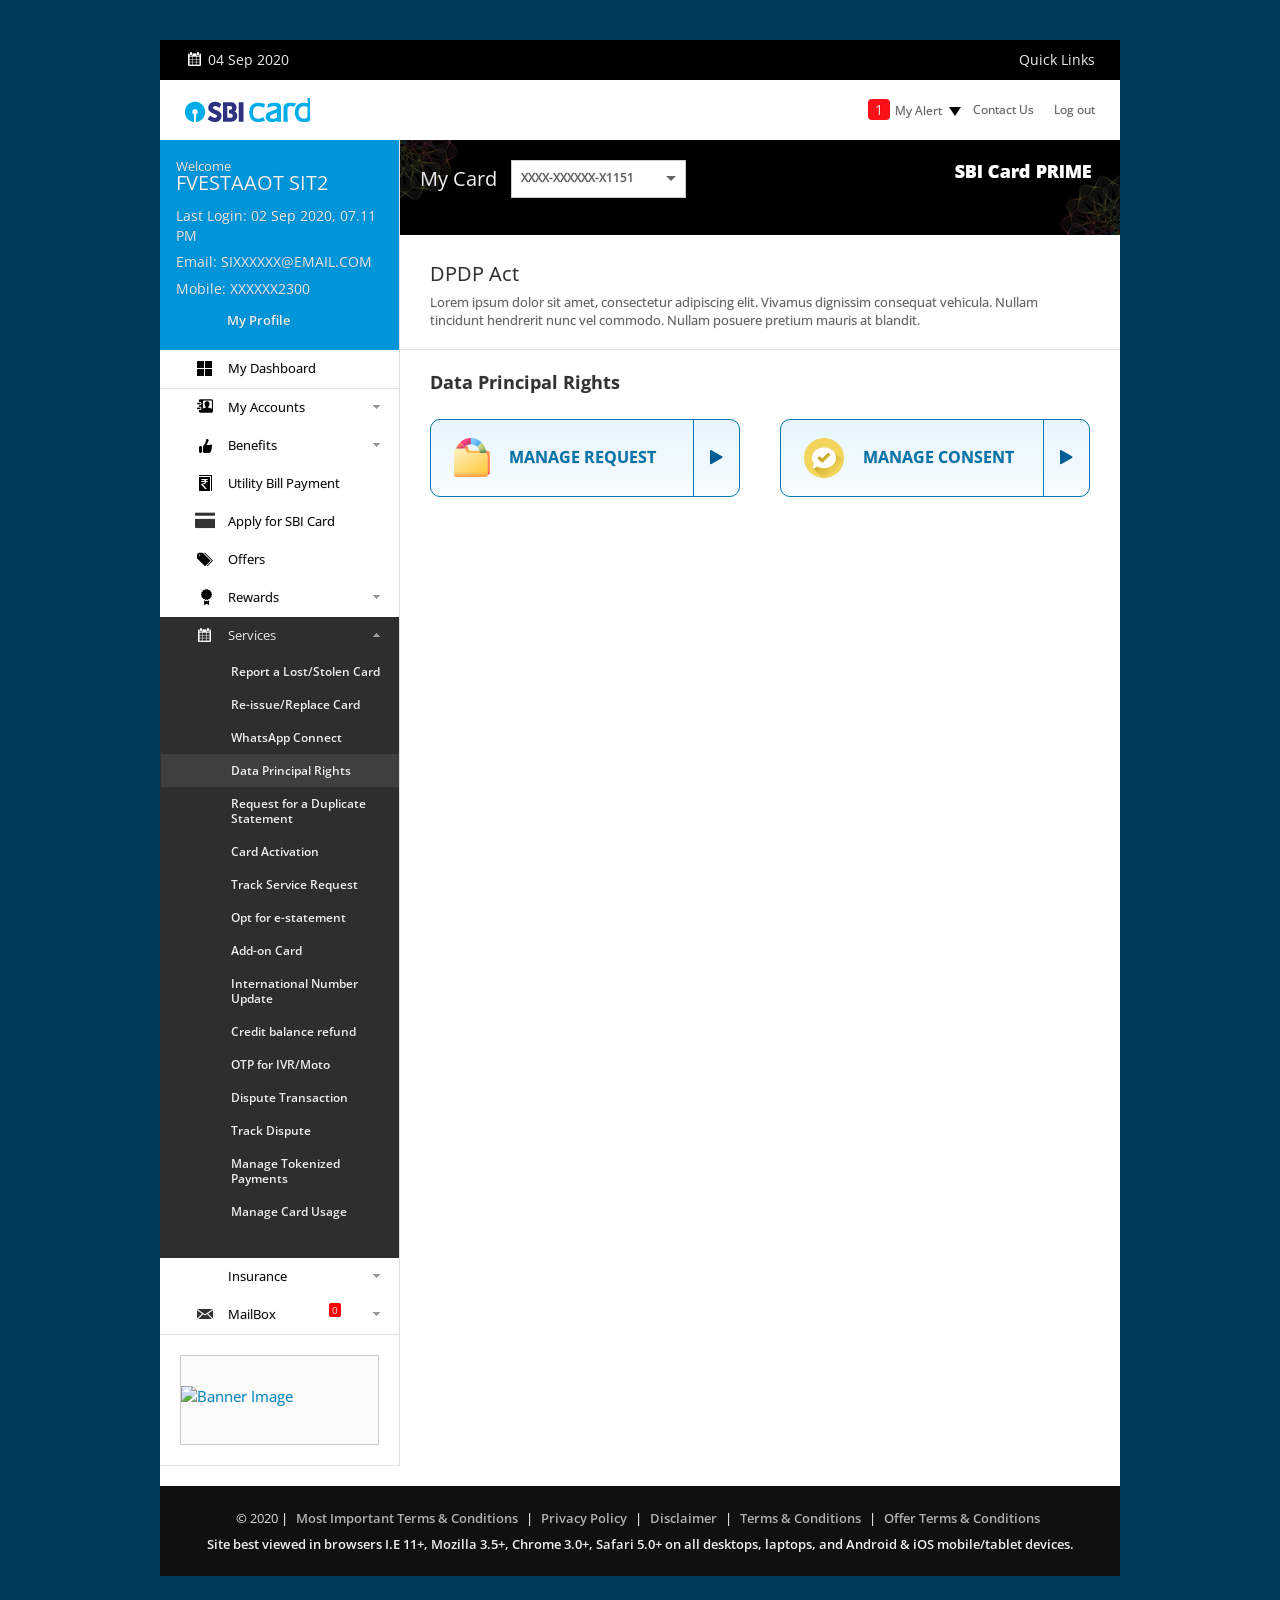
==== commit 68cb2ce9: "Fixes" ====
--- a/manage-consent/index.html
+++ b/manage-consent/index.html
@@ -1840,7 +1840,7 @@
                     <section class="main-wrap my-profile">
                         <h2>Data Principal Rights </h2>
                         <div class="manage-constant-main-links-wrap flex justify-content-between">
-                            <a href="manage-consent.html" class="flex">
+                            <a href="#" class="flex">
                                 <span class="manage-constant-icon-and-link-block flex items-center">
                                     <span class="manage-constant-icon-block flex">
                                         <img src="../img/manage-request.svg" alt="" aria-hidden="true">
@@ -1851,7 +1851,7 @@
                                     <img src="../img/filled-right-arrow.svg" alt="" aria-hidden="true">
                                 </span>
                             </a>
-                            <a href="#" class="flex">
+                            <a href="manage-consent.html" class="flex">
                                 <span class="manage-constant-icon-and-link-block">
                                     <span class="manage-constant-icon-block">
                                         <img src="../img/manage-consent.svg" alt="" aria-hidden="true">
@@ -1869,33 +1869,7 @@
 
                     
 
-                    <section class="otp-section-block phone-submit-otp-block">
-                        <hr>
-
-                        <section class="main-wrap my-profile active bank-detail-wrapp">
-                            <div class="gray-block">
-                                <div class="card-view-holder message-seccess-view">
-                                    <div class="list-container-selectbox flex-row align-item-center cong-message">
-                                        <h2 class="trans-style d-inline-block m-0 mr-5">Enter One-Time Password</h2>
-                                        <p>Please enter One TIme Password (OTP) that has been sent on your new Mobile
-                                            Number +91 XXXXXX6732. If you have not received the OTP, click Resend OTP
-                                        </p>
-                                        <div class="otp-block">
-                                            <label>Enter OTP<span class="red-text">*</span></label>
-                                            <input type="number" onclick="viewEditInput3();" />
-                                            <a href="#" class="input-blue-text">Resend OTP</a>
-                                        </div>
-                                        <div class="otp-submit-block">
-                                            <a href="kyc-flow.html"
-                                                class="step-2 blue-btn mb-0 gray-btn pointer-events-none"
-                                                id="v_e_submit_3">Submit</a>
-                                            <a href="#" class="step-2 blue-btn gray-btn mb-0">Cancel</a>
-                                        </div>
-                                    </div>
-                                </div>
-                            </div>
-                        </section>
-                    </section>
+                    
                 </section>
 
             </div>
--- a/css/main.css
+++ b/css/main.css
@@ -4446,11 +4446,11 @@
 
 /* /////////////////////////////////2 November, 2026/////////////////////////////////////// */
 .dpdp-joureny-wrap * {box-sizing: border-box;}
-.manage-constant-main-links-wrap a {width: 47%; background: linear-gradient(180deg, #E8F5FE 0%, #F7FCFF 100%); border: 1px solid #B4D3E8; border-radius: 10px;}
-.manage-constant-icon-block {margin-right: 19px;}
+.manage-constant-main-links-wrap a {width: 47%; background: linear-gradient(180deg, #E8F5FE 0%, #F7FCFF 100%); border: 1px solid #0077af; border-radius: 10px;}
+.manage-constant-icon-block {display: flex; justify-content: center; align-items: center; margin-right: 19px;}
 .manage-constant-link-block {color: #0077af; font-weight: 700; font-size: 16px;}
-.manage-constant-icon-and-link-block {padding: 18px 23px; width: calc(100% - 46px);}
-.manage-constant-right-arrow {border-left: 1px solid #B4D3E8; width: 46px; display: flex; align-items: center; justify-content: center;}
+.manage-constant-icon-and-link-block {padding: 18px 23px; width: calc(100% - 46px); display: flex; align-items: center;}
+.manage-constant-right-arrow {border-left: 1px solid #0077af; width: 46px; display: flex; align-items: center; justify-content: center;}
 .dpdp-joureny-wrap h2 {font-size: 18px; font-weight: bold; margin-bottom: 23px;}
 .dpdp-joureny-wrap p {font-size: 13px;}
 
@@ -4536,12 +4536,7 @@
     outline-offset: 4px;
 }
 
-.accessbility-handled-wrap.dpdp-joureny-wrap .consent-radio-option input[type="radio"]:focus-within {
-  outline: 0 !important;
-  offset: unset;
-}
-
-.dpdp-joureny-wrap .blue-btn {color: #ffffff; background-color: #0077af;}
+.dpdp-joureny-wrap .blue-btn {color: #ffffff; background-color: #006b9d;}
 
 .dpdp-joureny-wrap .blue-btn:focus-visible,
 .accessbility-handled-wrap.otp-section-block .link-button:focus-visible {
@@ -4557,7 +4552,7 @@
 }
 
 .consent-switch-option {
-    margin-bottom: 10px;
+    margin-bottom: 0px;
 }
 
 .consent-switch-option:last-child {
@@ -4570,7 +4565,6 @@
     justify-content: space-between;
     gap: 16px;
     min-height: 44px;
-    cursor: pointer;
 }
 
 .consent-switch-text {
@@ -4609,6 +4603,7 @@
     background-color: #767676;
     transition: background-color 0.2s ease;
     filter: drop-shadow(0px 1px 4px rgba(0, 0, 0, 0.25));
+    cursor: pointer;
 }
 
 .consent-switch-slider::before {
@@ -4632,9 +4627,10 @@
     transform: translateX(18px);
 }
 
-.consent-switch-control input:focus-visible + .consent-switch-slider {
-    outline: 3px solid #0077af;
-    outline-offset: 3px;
+.consent-switch-control input:focus-visible + .consent-switch-slider,
+.consent-radio-option input[type="radio"]:focus-visible {
+    outline: 3px solid #0077af !important;
+    outline-offset: 3px !important;
 }
 
 .consent-switch-control input:disabled {
@@ -4642,12 +4638,12 @@
 }
 
 .consent-switch-control input:disabled + .consent-switch-slider {
-    background-color: #CCCCCC;
+    background-color: #949494;
     cursor: not-allowed;
 }
 
 .consent-switch-control input:disabled:checked + .consent-switch-slider {
-    background-color: #CCCCCC;
+    background-color: #949494;
 }
 
 .consent-switch-control input:disabled + .consent-switch-slider::before {
@@ -4662,7 +4658,7 @@
 .manage-constant-otp .otp-submit-block {gap: 20px; margin-bottom: 0px;}
 .required-mark {color: #E11824; font-weight: bold;}
 .accessbility-handled-wrap .otp-block label {color: #222222;}
-.accessbility-handled-wrap.otp-section-block .link-button {background-color: transparent; color: #0077af;}
+.accessbility-handled-wrap.otp-section-block .link-button {background-color: transparent; color: #0077af; font-weight: bold;}
 .accessbility-handled-wrap.otp-section-block .link-button:disabled {color: #666666;}
 .accessbility-handled-wrap.otp-section-block .otp-block {width: 100%; justify-content: start;}
 
@@ -4684,15 +4680,17 @@
 .constant-popup-close:focus-visible {outline: 3px solid #0077af !important; outline-offset: 2px;}
 body.constant-pop-opened {overflow: hidden; height: 100vh;}
 .consent-switch-option.p-none {cursor: not-allowed; pointer-events: none;}
+.accessbility-handled-wrap.otp-section-block .otp-block [type=password] {background-color: #ffffff !important;}
 
 @media(max-width: 767px) {
   .manage-constant-main-links-wrap {flex-wrap: wrap;}
   .manage-constant-main-links-wrap a {width: 100%; margin-bottom: 10px;} 
-  .accessbility-handled-wrap .otp-block [type=text] {width: 100%;}
+  .accessbility-handled-wrap .otp-block [type=password] {width: 100%;}
   .accessbility-handled-wrap.otp-section-block .link-button {width: 100%; text-align: right; margin-top: 8px;}
+  .dpdp-joureny-wrap section.main-wrap.my-profile {min-height: 50vh;}
 }
 
 @media(min-width: 767px) {
   .accessbility-handled-wrap .otp-submit-block {margin-left: 113px;}
-  .accessbility-handled-wrap.otp-section-block .otp-block [type=text] {width: 119px !important; margin-left: 35px !important; margin-right: 19px !important;}
+  .accessbility-handled-wrap.otp-section-block .otp-block [type=password] {width: 119px !important; margin-left: 35px !important; margin-right: 19px !important;}
 }
